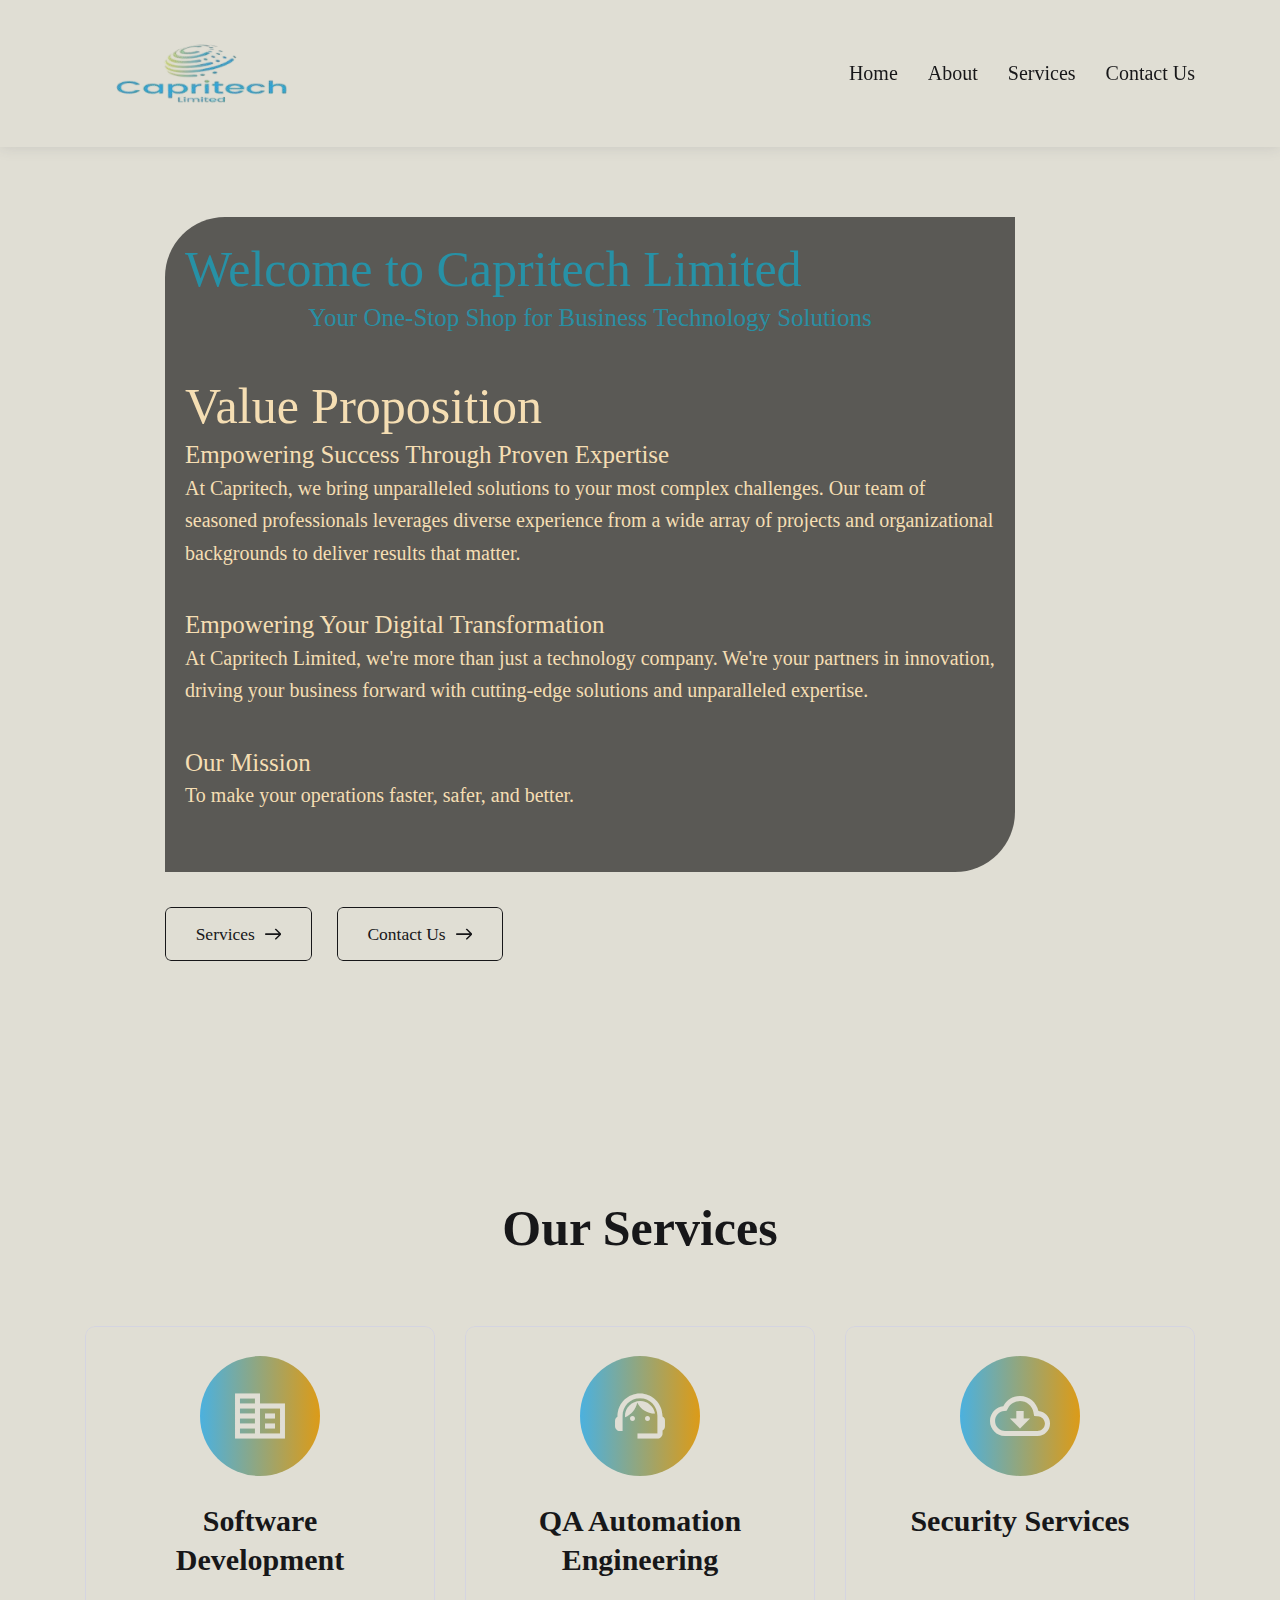
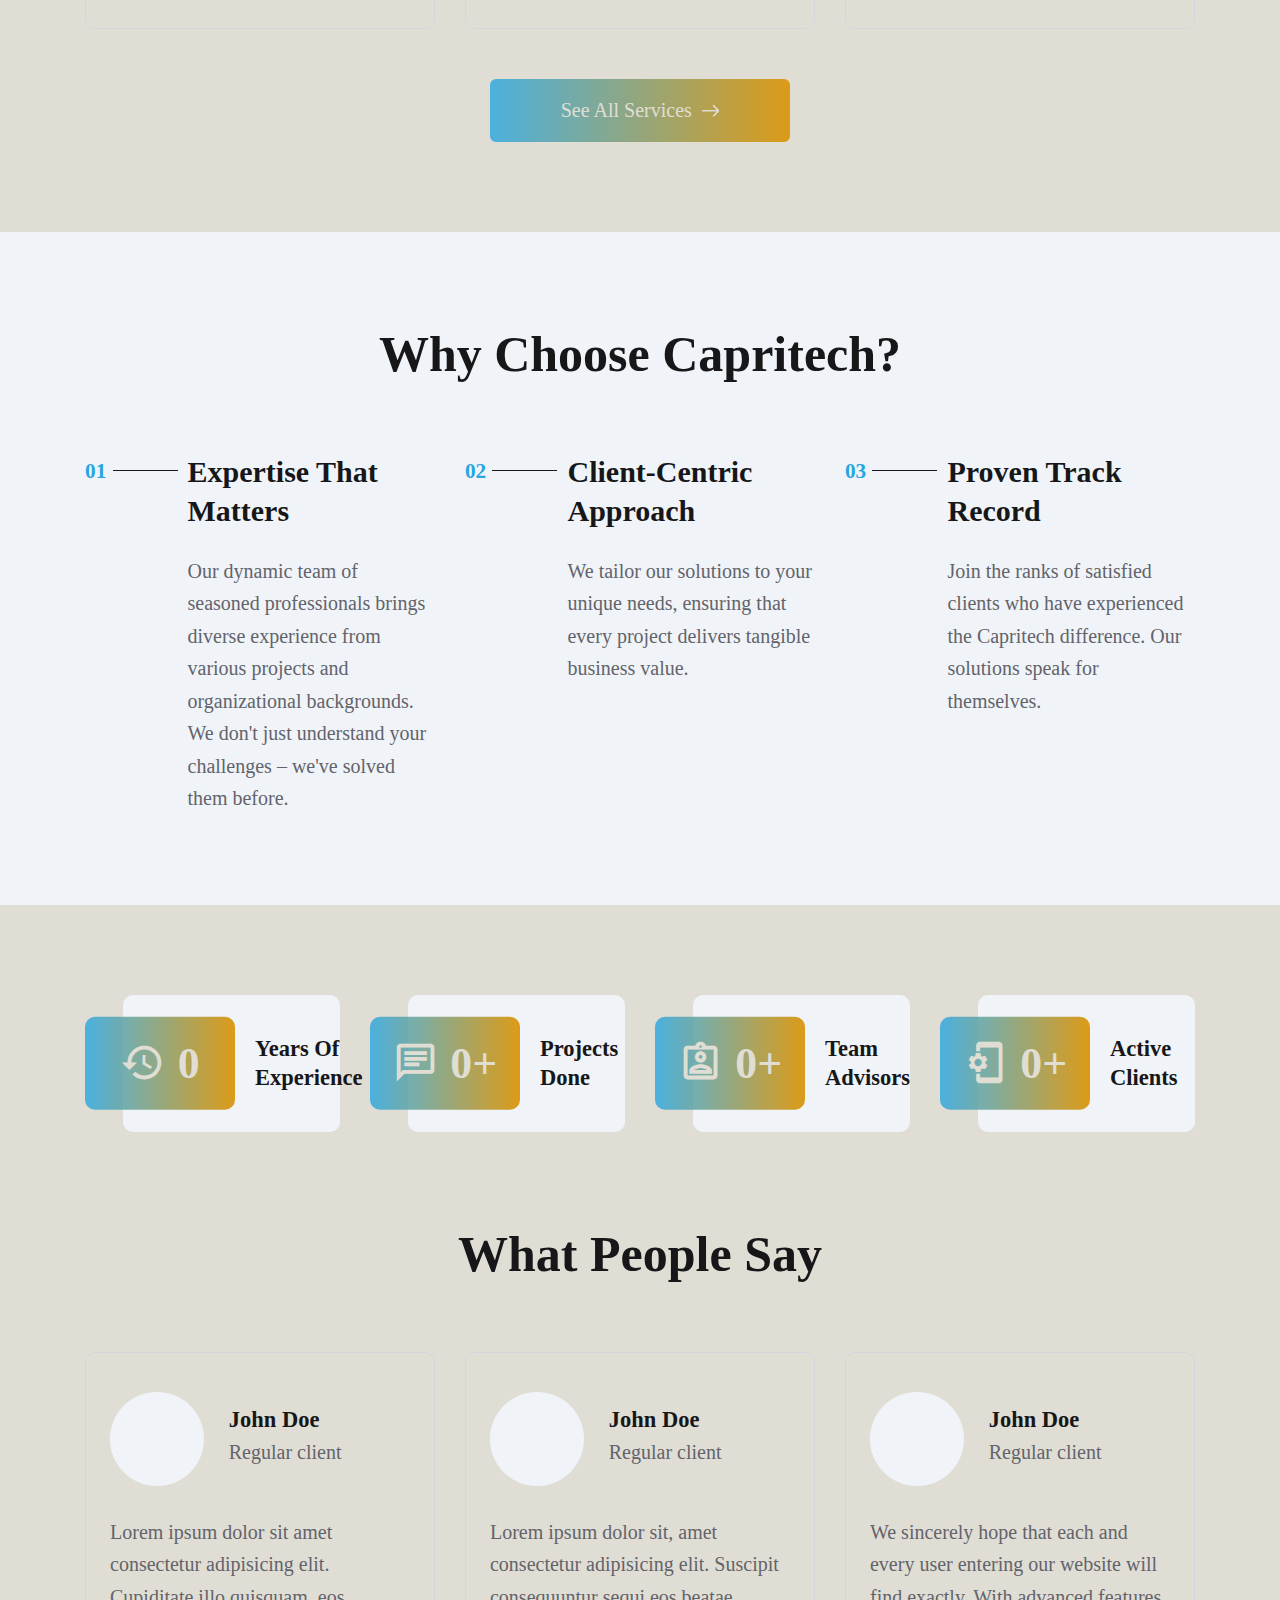
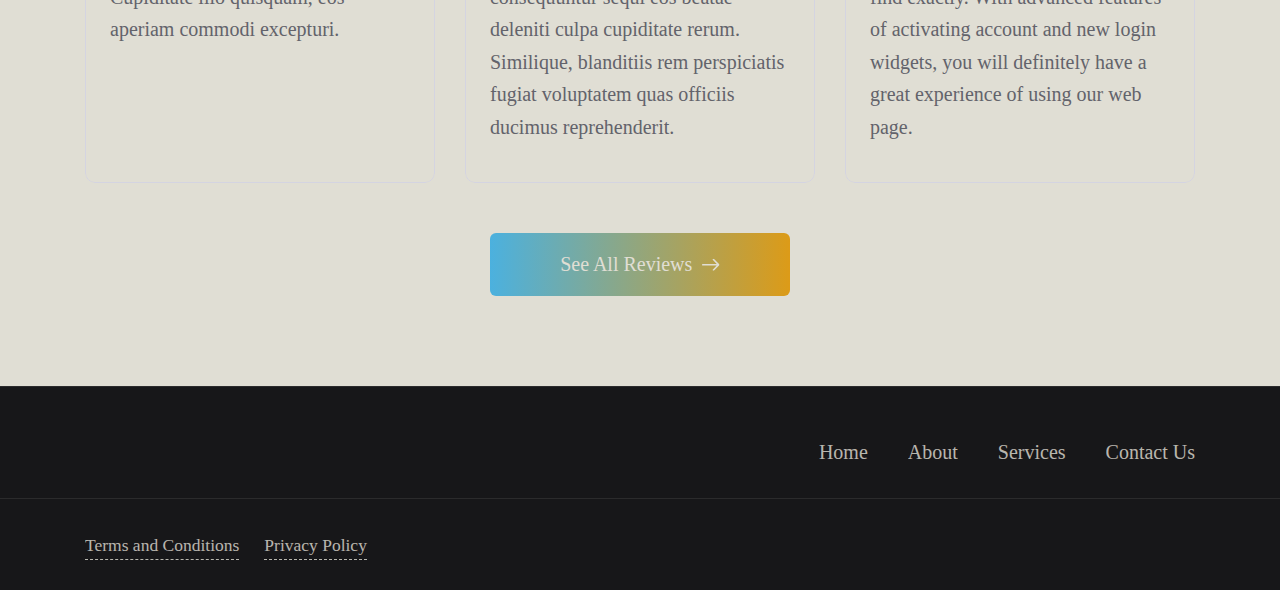
==== index.html @ 4f19c449 "Initial commit" ====
<!DOCTYPE html>
<html lang="en">

<head>
	<meta charset="utf-8">
	<title>Capritech Limited - Capritech Limited</title>
	<meta name="description" content="Description">
	<meta http-equiv="X-UA-Compatible" content="IE=edge">
	<meta name="viewport" content="width=device-width, initial-scale=1, maximum-scale=2">
	<link rel="icon" href="assets/img/favicon/Zenith_Icon.ico" type="image/x-icon">
	<link rel="stylesheet" href="assets/css/bootstrap-grid.css">
	<link rel="stylesheet" href="assets/css/style.css">
	<link rel="preload" href="assets/fonts/source-sans-pro-v21-latin/source-sans-pro-v21-latin-regular.woff2" as="font"
		type="font/woff2" crossorigin>
	<link rel="preload" href="assets/fonts/source-sans-pro-v21-latin/source-sans-pro-v21-latin-700.woff2" as="font"
		type="font/woff2" crossorigin>
	<link rel="preload" href="assets/fonts/montserrat-v25-latin/montserrat-v25-latin-700.woff2" as="font"
		type="font/woff2" crossorigin>
	<link rel="preload" href="assets/fonts/montserrat-v25-latin/montserrat-v25-latin-600.woff2" as="font"
		type="font/woff2" crossorigin>
	<link rel="preload" href="assets/fonts/material-icons/material-icons.woff2" as="font" type="font/woff2" crossorigin>
	<link rel="preload" href="assets/fonts/material-icons/material-icons-outlined.woff2" as="font" type="font/woff2"
		crossorigin>
</head>

<body>
	<main class="main">
		<div class="main-inner">
			<!-- Begin mobile main menu -->
			<nav class="mmm">
				<div class="mmm-content">
					<ul class="mmm-list">
						<li>
							<a href="index.html">Home</a>
						</li>
						<li>
							<a href="about-us.html">About</a>
						</li>
						<li>
							<a href="services.html">Services</a>
						</li>
						<li>
							<a href="contacts.html">Contact Us</a>
						</li>
					</ul>
				</div>
			</nav><!-- End mobile main menu -->

			<header class="header header-minimal">
				<nav class="header-fixed">
					<div class="container">
						<div class="row flex-nowrap align-items-center justify-content-between">
							<div class="col-auto header-fixed-col logo-wrapper">
								<a href="index.html" class="logo" title="PathSoft">
									<img src="assets/img/capritech-logo-main.png" style="" alt="Zenith_Logo">
								</a>
							</div>
							<div class="col-auto col-xl col-static header-fixed-col d-none d-xl-block">
								<div class="row flex-nowrap align-items-center justify-content-end">
									<div class="col header-fixed-col d-none d-xl-block col-static">
										<!-- Begin main menu -->
										<nav class="main-mnu">
											<ul class="main-mnu-list">
												<li>
													<a href="index.html" data-title="Home">
														<span>Home</span>
													</a>
												</li>
												<li>
													<a href="about-us.html" data-title="About us">
														<span>About</span>
													</a>
												</li>
												<li>
													<a href="services.html" data-title="Services">
														<span>Services</span>
													</a>
												</li>
												<li>
													<a href="contacts.html" data-title="Contact Us">
														<span>Contact Us</span>
													</a>
												</li>
											</ul>
										</nav><!-- End main menu -->
									</div>
								</div>
							</div>
							<div class="col-auto d-block d-xl-none header-fixed-col">
								<div class="main-mnu-btn">
									<span class="bar bar-1"></span>
									<span class="bar bar-2"></span>
									<span class="bar bar-3"></span>
									<span class="bar bar-4"></span>
								</div>
							</div>
						</div>
					</div>
				</nav>
			</header>

			<div class="section-bgc intro">
				<div class="intro-item intro-item-type-1"
					style="background-image: url('https://media.licdn.com/dms/image/D4E12AQGKdTvlhWE3Mw/article-cover_image-shrink_720_1280/0/1661272065958?e=2147483647&v=beta&t=jJdwbfohJpXEQ5VUbdIryD1oiWCnfGsW9Yvo5f_BC_4'); ">
					<div class="container">
						<div class="row">
							<div class="col">
								<div class="intro-content" style="--margin-left: 4rem;">
									<!-- <div class="overlay"></div> -->
									<div class="section-heading shm-none indexOverLay">
										<h1 style="color: rgba(26, 159, 186, 0.799); font-weight:normal;">Welcome to
											Capritech Limited</h1>
										<h5 style="color: rgba(26, 159, 186, 0.799); font-weight:lighter; text-align: center;">Your One-Stop
											Shop for Business Technology Solutions</h5>
										<div class="section-desc" style="color:wheat; font-weight:lighter;">
											<h3 style="font-weight: lighter;">Value Proposition</h3>
											<h5 style="font-weight: lighter; margin: 0;">Empowering Success Through
												Proven
												Expertise</h5>
											<p> At Capritech, we bring unparalleled solutions to your most complex
												challenges. Our team of seasoned professionals leverages diverse
												experience from a wide array of projects and organizational backgrounds
												to deliver results that matter.
											</p>
											<h5 style="font-weight: lighter; margin: 0;">Empowering Your Digital
												Transformation

											</h5>
											<p>
												At Capritech Limited, we're more than just a technology company. We're
												your
												partners in innovation, driving your business forward with cutting-edge
												solutions and unparalleled expertise.
											</p>

											<h5 style="font-weight: lighter; margin: 0;">Our Mission</h5>
											<p>To make your operations faster, safer, and better.</p> 
										</div>
									</div>
									<div class="btn-group intro-btns">
										<a href="./services.html" class="btn btn-border btn-with-icon btn-small ripple">
											<span>Services</span>
											<svg class="btn-icon-right" viewBox="0 0 13 9" width="13" height="9">
												<use xlink:href="assets/img/sprite.svg#arrow-right"></use>
											</svg>
										</a>
										<a href="./contacts.html" class="btn btn-border btn-with-icon btn-small ripple">
											<span>Contact Us</span>
											<svg class="btn-icon-right" viewBox="0 0 13 9" width="13" height="9">
												<use xlink:href="assets/img/sprite.svg#arrow-right"></use>
											</svg>
										</a>
									</div>
								</div>
							</div>
						</div>
					</div>
				</div>
			</div>

			<section class="section">
				<div class="container">
					<div class="row">
						<header class="col-12">
							<div class="section-heading heading-center">
								<h2>Our Services</h2>
							</div>
						</header>
						<div class="col-lg-4 col-md-6 col-12 item">
							<a href="#!" class="iitem item-style iitem-hover">
								<div class="iitem-icon">
									<i class="material-icons material-icons-outlined md-48">corporate_fare</i>
								</div>

								<h3 class="iitem-heading item-heading-large">Software Development</h3>
							</a>
						</div>
						<div class="col-lg-4 col-md-6 col-12 item">
							<a href="#!" class="iitem item-style iitem-hover">
								<div class="iitem-icon">
									<i class="material-icons material-icons-outlined md-48">support_agent</i>
								</div>
								<div class="iitem-icon-bg">
									<i class="material-icons material-icons-outlined">support_agent</i>
								</div>
								<h3 class="iitem-heading item-heading-large">QA Automation Engineering</h3>
								<!-- <div class="iitem-desc">Contrary to popular belief, Lorem Ipsum is not simply random text. It has roots in a piece of classical Latin literature from 45 BC, making it.</div> -->
							</a>
						</div>
						<div class="col-lg-4 col-md-12 col-12 item">
							<a href="#!" class="iitem item-style iitem-hover">
								<div class="iitem-icon">
									<i class="material-icons material-icons-outlined md-48">cloud_download</i>
								</div>
								<div class="iitem-icon-bg">
									<i class="material-icons material-icons-outlined">cloud_download</i>
								</div>
								<h3 class="iitem-heading item-heading-large">Security Services</h3>
								<!-- <div class="iitem-desc">There are many variations of passages of Lorem Ipsum available, but the majority have suffered alteration in some form, by injected humour, or randomised words.</div> -->
							</a>
						</div>
						<div class="section-footer col-12 section-footer-animate">
							<div class="btn-group align-items-center justify-content-center">
								<a href="./services.html" class="btn btn-with-icon btn-w240 ripple">
									<span>See All Services</span>
									<svg class="btn-icon-right" viewBox="0 0 13 9" width="13" height="9">
										<use xlink:href="assets/img/sprite.svg#arrow-right"></use>
									</svg>
								</a>
							</div>
						</div>
					</div>
				</div>
			</section>

			<section class="section section-bgc">
				<div class="container">
					<div class="row litems">
						<header class="col-12">
							<div class="section-heading heading-center">
								<!-- <div class="section-subheading">some reasons</div> -->
								<h2>Why Choose Capritech?</h2>
							</div>
						</header>
						<div class="col-lg-4 col-md-6 col-12 litem">
							<div class="ini">
								<div class="ini-count">01</div>
								<div class="ini-info">
									<h3 class="ini-heading item-heading-large">Expertise That Matters</h3>
									<div class="ini-desc">
										<p>Our dynamic team of seasoned professionals brings diverse experience from various projects and organizational backgrounds. We don't just understand your challenges – we've solved them before.</p>
									</div>
								</div>
							</div>
						</div>
						<div class="col-lg-4 col-md-6 col-12 litem">
							<div class="ini">
								<div class="ini-count">02</div>
								<div class="ini-info">
									<h3 class="ini-heading item-heading-large">Client-Centric Approach</h3>
									<div class="ini-desc">
										<p>We tailor our solutions to your unique needs, ensuring that every project delivers tangible business value.</p>
									</div>
								</div>
							</div>
						</div>
						<div class="col-lg-4 col-md-6 col-12 litem">
							<div class="ini">
								<div class="ini-count">03</div>
								<div class="ini-info">
									<h3 class="ini-heading item-heading-large">Proven Track Record</h3>
									<div class="ini-desc">
										<p>Join the ranks of satisfied clients who have experienced the Capritech difference. Our solutions speak for themselves.</p>
									</div>
								</div>
							</div>
						</div>
						</div>
					</div>
			</section>



















			<section class="section section-without-padding-bottom">
				<div class="container">
					<div class="row items spincrement-container">
						<div class="col-xl-3 col-md-6 col-12 item">
							<div class="counter-min">
								<div class="counter-min-block">
									<div class="counter-min-ico">
										<i class="material-icons material-icons-outlined md-36">history</i>
									</div>
									<div class="counter-min-numb spincrement" data-from="0" data-to="8">0</div>
								</div>
								<div class="counter-min-info">
									<h4 class="counter-min-heading">Years Of Experience</h4>
								</div>
							</div>
						</div>
						<div class="col-xl-3 col-md-6 col-12 item">
							<div class="counter-min">
								<div class="counter-min-block">
									<div class="counter-min-ico">
										<i class="material-icons material-icons-outlined md-36">chat</i>
									</div>
									<div class="counter-min-numb"><span class="spincrement" data-from="0"
											data-to="150">0</span>+</div>
								</div>
								<div class="counter-min-info">
									<h4 class="counter-min-heading">Projects Done</h4>
								</div>
							</div>
						</div>
						<div class="col-xl-3 col-md-6 col-12 item">
							<div class="counter-min">
								<div class="counter-min-block">
									<div class="counter-min-ico">
										<i class="material-icons material-icons-outlined md-36">assignment_ind</i>
									</div>
									<div class="counter-min-numb"><span class="spincrement" data-from="0"
											data-to="25">0</span>+</div>
								</div>
								<div class="counter-min-info">
									<h4 class="counter-min-heading">Team Advisors</h4>
								</div>
							</div>
						</div>
						<div class="col-xl-3 col-md-6 col-12 item">
							<div class="counter-min">
								<div class="counter-min-block">
									<div class="counter-min-ico">
										<i class="material-icons material-icons-outlined md-36">phonelink_setup</i>
									</div>
									<div class="counter-min-numb"><span class="spincrement" data-from="0"
											data-to="5">0</span>+</div>
								</div>
								<div class="counter-min-info">
									<h4 class="counter-min-heading">Active Clients</h4>
								</div>
							</div>
						</div>
					</div>
				</div>
			</section>

			<section class="section">
				<div class="container">
					<div class="row">
						<header class="col-12">
							<div class="section-heading heading-center">
								<!-- <div class="section-subheading">Reviews from our clients</div> -->
								<h2>What People Say</h2>
							</div>
						</header>
						<div class="col-lg-4 col-md-6 col-12 item">
							<div class="reviews-item item-style">
								<div class="reviews-item-header">
									<div class="reviews-item-img">
										<!-- <img data-src="assets/img/auth-img-1.jpg" class="img-cover lazy" src="[data-uri]" alt=""> -->
									</div>
									<div class="reviews-item-info">
										<h4 class="reviews-item-name item-heading">John Doe</h4>
										<div class="reviews-item-position">Regular client</div>
									</div>
								</div>
								<div class="reviews-item-text">
									<p>Lorem ipsum dolor sit amet consectetur adipisicing elit. Cupiditate illo
										quisquam, eos aperiam commodi excepturi.</p>
								</div>
							</div>
						</div>
						<div class="col-lg-4 col-md-6 col-12 item">
							<div class="reviews-item item-style">
								<div class="reviews-item-header">
									<div class="reviews-item-img">
										<!-- <img data-src="assets/img/auth-img-2.jpg" class="img-cover lazy" src="[data-uri]" alt=""> -->
									</div>
									<div class="reviews-item-info">
										<h4 class="reviews-item-name item-heading">John Doe</h4>
										<div class="reviews-item-position">Regular client</div>
									</div>
								</div>
								<div class="reviews-item-text">
									<p>Lorem ipsum dolor sit, amet consectetur adipisicing elit. Suscipit consequuntur
										sequi eos beatae deleniti culpa cupiditate rerum. Similique, blanditiis rem
										perspiciatis fugiat voluptatem quas officiis ducimus reprehenderit.</p>
								</div>
							</div>
						</div>
						<div class="col-lg-4 col-md-12 col-12 item">
							<div class="reviews-item item-style">
								<div class="reviews-item-header">
									<div class="reviews-item-img">
										<!-- <img data-src="assets/img/auth-img-3.jpg" class="img-cover lazy" src="[data-uri]" alt=""> -->
									</div>
									<div class="reviews-item-info">
										<h4 class="reviews-item-name item-heading">John Doe</h4>
										<div class="reviews-item-position">Regular client</div>
									</div>
								</div>
								<div class="reviews-item-text">
									<p>We sincerely hope that each and every user entering our website will find
										exactly. With advanced features of activating account and new login widgets, you
										will definitely have a great experience of using our web page.</p>
								</div>
							</div>
						</div>
						<footer class="section-footer col-12 section-footer-animate">
							<div class="btn-group align-items-center justify-content-center">
								<a href="#!" class="btn btn-with-icon btn-w240 ripple">
									<span>See All Reviews</span>
									<svg class="btn-icon-right" viewBox="0 0 13 9" width="13" height="9">
										<use xlink:href="assets/img/sprite.svg#arrow-right"></use>
									</svg>
								</a>
							</div>
						</footer>
					</div>
				</div>
			</section>
			<!-- 
			<div class="container">
					<div class="row items">
						<header class="col-12">
							<div class="section-heading heading-center">
								<div class="section-subheading">More info about</div>
								<h2>Latest News</h2>
							</div> 
						</header>
						<div class="col-lg-4 col-md-6 col-12 item">
							<article class="news-item item-style">
								<a href="news-post.html" class="news-item-img el">
									<img data-src="assets/img/news-img-1.jpg" class="lazy" src="[data-uri]" alt="">
								</a>
								<div class="news-item-info">
									<div class="news-item-date">07/01/2021</div>
									<h3 class="news-item-heading item-heading">
										<a href="news-post.html" title="Benefits Of Async/Await">Benefits Of Async/Await</a>
									</h3>
									<div class="news-item-desc">
										<p>Asynchronous functions are a good and bad thing in JavaScript.</p>
									</div>
								</div>
							</article>
						</div>
						<div class="col-lg-4 col-md-6 col-12 item">
							<article class="news-item item-style">
								<a href="news-post.html" class="news-item-img el">
									<img data-src="assets/img/news-img-2.jpg" class="lazy" src="[data-uri]" alt="">
								</a>
								<div class="news-item-info">
									<div class="news-item-date">05/01/2021</div>
									<h3 class="news-item-heading item-heading">
										<a href="news-post.html" title="Key Considerations Of IPaaS">Key Considerations Of IPaaS</a>
									</h3>
									<div class="news-item-desc">
										<p>Digital transformation requires cloud appropriate adoption</p>
									</div>
								</div>
							</article>
						</div>
						<div class="col-lg-4 col-md-6 col-12 item">
							<article class="news-item item-style">
								<a href="news-post.html" class="news-item-img el">
									<img data-src="assets/img/news-img-3.jpg" class="lazy" src="[data-uri]" alt="">
								</a>
								<div class="news-item-info">
									<div class="news-item-date">01/01/2021</div>
									<h3 class="news-item-heading item-heading">
										<a href="news-post.html" title="Hibernate Query Language">Hibernate Query Language</a>
									</h3>
									<div class="news-item-desc">
										<p>In this tutorial, we will discuss the Hibernate Query Language. </p>
									</div>
								</div>
							</article>
						</div>
						<footer class="section-footer col-12 item section-footer-animate">
							<div class="btn-group align-items-center justify-content-center">
								<a href="news.html" class="btn btn-with-icon btn-w240 ripple">
									<span>See All News</span>
									<svg class="btn-icon-right" viewBox="0 0 13 9" width="13" height="9"><use xlink:href="assets/img/sprite.svg#arrow-right"></use></svg>
								</a>
							</div>
						</footer>
					</div>
				</div> -->
			</section>
			<!-- Begin footer -->
			<footer class="footer footer-minimal">
				<div class="footer-main">
					<div class="container">
						<div class="row items align-items-center">
							<div class="col-lg-3 col-md-4 col-12 item">
								<div class="widget-brand-info">
									<div class="widget-brand-info-main">
										<a href="index.html" class="logo" title="PathSoft">
											<!-- <img data-src="assets/img/logo-white.svg" class="lazy" width="133" height="36" src="assets/img/logo-white.svg" alt="PathSoft" data-loaded="true" style="opacity: 1;"> -->
										</a>
									</div>
								</div>
							</div>
							<div class="col-md item">
								<div class="footer-item">
									<nav class="footer-nav">
										<ul class="footer-mnu footer-mnu-line">
											<li><a href="./index.html" class="hover-link"
													data-title="Home"><span>Home</span></a></li>
											<li><a href="./about-us.html" class="hover-link"
													data-title="About us"><span>About</span></a></li>
											<li><a href="./services.html" class="hover-link"
													data-title="Services"><span>Services</span></a></li>
											<li><a href="./contacts.html" class="hover-link"
													data-title="Contact Us"><span>Contact Us</span></a></li>
										</ul>
									</nav>
								</div>
							</div>
						</div>
					</div>
				</div>
				<div class="footer-bottom">
					<div class="container">
						<div class="row justify-content-between items">
							<div class="col-md-auto col-12 item">
								<nav class="footer-links">
									<ul>
										<li><a href="terms-and-conditions.html">Terms and Conditions</a></li>
										<li><a href="privacy-policy.html">Privacy Policy</a></li>
									</ul>
								</nav>
							</div>
							<div class="col-md-auto col-12 item">
								<!-- <div class="copyright">© 2022 psFree. All rights reserved.</div> -->
							</div>
						</div>
					</div>
				</div>
			</footer><!-- End footer -->

	</main><!-- End main -->

	<script src="assets/libs/jquery/jquery.min.js"></script>
	<script src="assets/libs/lozad/lozad.min.js"></script>
	<script src="assets/libs/device/device.js"></script>
	<script src="assets/libs/spincrement/jquery.spincrement.min.js"></script>
	<script src="assets/libs/pristine/pristine.min.js"></script>
	<script src="assets/js/custom.js"></script>
	<script src="assets/js/forms.js"></script>

</body>

</html>
---- assets/css/style.css ----
:root {
    --font-family: "Verdana";
    --font-size: 20px;
    --font-weight: 450;
    --font-style: bold;
    --line-height: 1.625;
    --heading-font-family: "Verdana";
    --heading-font-size: 2.5rem;
    --heading-line-height: 1.3;
    --heading-font-weight: 700;
    --accent-color: rgb(40, 166, 225);
    --el-gradient-start: rgba(40, 166, 225, 0.808);
    --el-gradient-end: #dc9b18 ;
    --background-color: #e0ded4;
    --background-secondary-color: #F0F4F8;
    --text-primary: #171719;
    --text-secondary: #63636b;
    --border-color: #D4D4E1;
    --placeholder-color: #59595e;
    --error-color: #ff3d0d;
    --alert-primary: rgb(40, 166, 225);
    --alert-success: #1CAB55;
    --alert-danger: #E91C1C;
    --alert-warning: #C79C00;
    --el-border-radius: 10px;
    --el-border-radius-min: 6px;
    --el-box-shadow: 2px 4px 20px 1px rgba(45, 45, 45, 0.13);
    --header-box-shadow: 0px 0px 14px 0px rgba(65, 71, 86, 0.15);
}

/* === CSS Table Of Content

1. Content
    1.1 Fonts
    1.2 Base
    1.3 Tables
    1.4 Typography
2. General
3. Components
    3.1 Accordion
    3.2 Breadcrumb
    3.3 Buttons
    3.4 Forms
    3.5 Icons
    3.6 Pagination
    3.7 Tabs
4. Widgets
    4.1 Brand info
5. Bloks
    5.1 Intro
    5.2 Icon items
    5.3 Items of numbers
    5.4 Counters
    5.5 Reviews
    5.6 News
    5.7 Brands
    5.8 Contact
6. Layouts
    6.1 Header
    6.2 Section
    6.3 Footer
7. Media

=== */
/* === 1. Content === */
/* 1.1 Fonts */
@font-face {
  font-family: "Source Sans Pro";
  font-style: normal;
  font-weight: 400;
  font-display: swap;
  src: url("../fonts/source-sans-pro-v21-latin/source-sans-pro-v21-latin-regular.woff2") format("woff2");
}

@font-face {
    font-family: "Source Sans Pro";
  font-style: normal;
  font-weight: 700;
  font-display: swap;
  src: url("../fonts/source-sans-pro-v21-latin/source-sans-pro-v21-latin-700.woff2") format("woff2");
}

@font-face {
    font-family: "Montserrat";
  font-style: normal;
  font-weight: 600;
  font-display: swap;
  src: url("../fonts/montserrat-v25-latin/montserrat-v25-latin-600.woff2") format("woff2");
}

@font-face {
    font-family: "Montserrat";
  font-style: normal;
  font-weight: 700;
  font-display: swap;
  src: url("../fonts/montserrat-v25-latin/montserrat-v25-latin-700.woff2") format("woff2");
}

@font-face {
    font-family: "Material Icons";
  font-style: normal;
  font-weight: 400;
  font-display: swap;
  src: url("../fonts/material-icons/material-icons.woff2") format("woff2");
}

@font-face {
    font-family: "Material Icons Outlined";
  font-style: normal;
  font-weight: 400;
  font-display: swap;
  src: url("../fonts/material-icons/material-icons-outlined.woff2") format("woff2");
}

/* 1.2 Base */
* {
    box-sizing: border-box;
}

*:before, *:after {
    box-sizing: border-box;
}

html {
    font-size: var(--font-size);
}

html, body {
    min-height: 100%;
}

body {
    font-size: 1rem;
    width: 100%;
    min-width: 320px;
    line-height: var(--line-height);
    font-family: var(--font-family);
    font-weight: var(--font-weight);
    font-style: var(--font-style);
    overflow-x: hidden;
    color: var(--text-primary);
    margin: 0;
    padding: 0;
    opacity: 1;
    background-color: var(--background-color);
}

body.overflow-hidden {
    overflow: hidden;
}

.main {
    position: relative;
    margin: 0;
    padding: 0;
    min-height: 100vh;
    height: 100%;
    width: 100%;
    max-width: 1920px;
    margin: 0 auto;
    display: flex;
    flex-direction: column;
    opacity: 1;
    box-shadow: var(--el-box-shadow);
    visibility: hidden;
    opacity: 0;
}

.main.main-visible {
    visibility: visible;
    opacity: 1;
}

.main-inner {
    flex: 1 0 auto;
    overflow: hidden;
}

.footer {
    flex: 0 0 auto;
}

header ul, header ol, footer ul, footer ol, aside ul, aside ol, nav ul, nav ol {
    list-style: none;
    margin: 0;
    padding: 0;
}

a {
    color: var(--accent-color);
    text-decoration: underline;
    transition: all 0.2s;
}

a:hover {
    text-decoration: none;
    color: var(--accent-color);
}

code {
    font-size: 87.5%;
    color: #e83e8c;
    word-break: break-word;
}

/* 1.3 Tables */
table {
    width: 100%;
    border-collapse: collapse;
    text-align: left;
    border-bottom: 1px solid var(--border-color);
}

table.table-border {
    border: 1px solid var(--border-color);
}

table.table-border td {
    border-right: 1px solid var(--border-color);
}

table.table-secondary tr:nth-child(even) {
    background-color: transparent;
}

table.table-secondary tbody tr {
    border-bottom: 1px solid var(--border-color);
    transition: all 0.2s;
}

table.table-secondary tbody tr:first-child {
    border-top: 1px solid var(--border-color);
}

table.table-secondary tbody tr:hover {
    background-color: var(--background-secondary-color);
}

table.table-bordered tr:nth-child(even) {
    background-color: transparent;
}

table.table-bordered td {
    border: 1px solid var(--border-color);
}

table.table-bordered thead tr th {
    color: var(--text-primary);
    border: 1px solid var(--border-color);
}

table td, table th {
    padding: 1rem;
}

table tr:nth-child(even) {
    background-color: var(--background-secondary-color);
}

table thead tr {
    border-bottom: 1px solid var(--border-color);
}

table thead tr th {
    font-weight: bold;
    font-size: 1rem;
}

table tfoot {
    font-weight: 600;
}

@media only screen and (max-width: 767.98px), only screen and (min-width: 567px) and (max-width: 900px) and (orientation: landscape) {
    .table-responsive {
        position: relative;
        width: 100%;
        overflow-y: auto;
    }

    .table-responsive table {
        width: 650px;
    }

    .table-responsive-outer {
        position: relative;
    }

    .table-responsive-outer::after {
        content: "";
        position: absolute;
        top: 0;
        right: 0;
        width: 0.625rem;
        height: 100%;
        background-image: linear-gradient(0deg, rgba(255, 255, 255, 0.3), #fff);
    }

    .table-container::-webkit-scrollbar {
        -webkit-appearance: none;
        width: 0.875rem;
        height: 0.875rem;
    }

    .table-container::-webkit-scrollbar-thumb {
        border-radius: var(--el-border-radius);
        border: 3px solid #fff;
        background-color: rgba(0, 0, 0, 0.3);
    }
}

/* 1.4 Typography */
h1, h2, h3, h4, h5, h6 {
    font-family: var(--heading-font-family);
    font-weight: var(--heading-font-weight);
    line-height: var(--heading-line-height);
    padding: 0;
    margin: 0 0 2rem 0;
}

h1 {
    font-size: 2.5rem;
}

h2 {
    font-size: 2rem;
}

h3 {
    font-size: 1.75rem;
}

h4 {
    font-size: 1.5rem;
}

h5 {
    font-size: 1.25rem;
}

h6 {
    font-size: 1.125rem;
}

p {
    margin: 0 0 2rem 0;
}

hr {
    border: none;
    border-top: 1px solid var(--border-color);
}

mark {
    padding: .2em;
    background-color: var(--accent-color);
    color: var(--background-color);
}

small {
    font-size: 0.85rem;
}

blockquote {
    padding: 0 0 0 1.25em;
    margin: 0;
    font-style: italic;
    color: var(--text-secondary);
    border-left: 3px solid var(--accent-color);
}

blockquote p {
    margin-bottom: 0 !important;
}

blockquote footer {
    color: var(--accent-color);
    font-style: normal;
    padding-top: 0.8em;
}

.content h2, .content h3, .content h4, .content h5, .content h6,
.entry-content h2,
.entry-content h3,
.entry-content h4,
.entry-content h5,
.entry-content h6 {
    margin-top: 2.5rem;
}

.content h2:first-child, .content h3:first-child, .content h4:first-child, .content h5:first-child, .content h6:first-child,
  .entry-content h2:first-child,
  .entry-content h3:first-child,
  .entry-content h4:first-child,
  .entry-content h5:first-child,
  .entry-content h6:first-child {
    margin-top: 0;
}

.content ul, .content ol,
.entry-content ul,
.entry-content ol {
    list-style: none;
    margin: 0;
    padding: 0;
}

.content ul li, .content ol li,
  .entry-content ul li,
  .entry-content ol li {
    position: relative;
    margin-bottom: 0.625rem;
    padding-left: 1.75rem;
}

.content ul li::before, .content ol li::before,
    .entry-content ul li::before,
    .entry-content ol li::before {
    position: absolute;
    left: 0;
    display: inline-flex;
    color: var(--accent-color);
    line-height: var(--line-height);
    min-width: 1.25rem;
    margin-right: 0.5rem;
}

.content ul li::before,
.entry-content ul li::before {
    content: "\e5ca";
    top: -0.125rem;
    font-family: 'Material Icons';
    font-size: 1.125rem;
    height: calc(1rem * var(--line-height));
    min-width: 1.5rem;
}

.content ul li > *,
.entry-content ul li > * {
    display: inline-flex;
}

.content ol,
.entry-content ol {
    counter-reset: item;
}

.content ol li::before,
  .entry-content ol li::before {
    content: counter(item) ".";
    counter-increment: item;
}

.content img,
.entry-content img {
    display: block;
    max-width: 100%;
    height: auto;
    border-radius: var(--el-border-radius);
}

.content > *,
.entry-content > * {
    margin-bottom: 2rem !important;
}

.content > *:last-child,
  .entry-content > *:last-child {
    margin-bottom: 0;
}

@media only screen and (max-width: 767.98px), only screen and (min-width: 567px) and (max-width: 900px) and (orientation: landscape) {
    h1 {
        font-size: 2rem;
    }

    h2 {
        font-size: 1.75rem;
    }

    h3 {
        font-size: 1.5rem;
    }

    h4 {
        font-size: 1.25rem;
    }

    h5 {
        font-size: 1.125rem;
    }
}

/* 2 General */

.litems {
    margin-bottom: calc(0px - (var(--bs-gutter-x) + var(--bs-gutter-x)/2 ));
}

.litem {
    margin-bottom: calc(var(--bs-gutter-x) + var(--bs-gutter-x)/2);
}

.items {
    margin-bottom: calc(0px - var(--bs-gutter-x));
}

.item {
    margin-bottom: var(--bs-gutter-x);
}

.item-style {
    position: relative;
    background-color: var(--background-color);
    border-radius: var(--el-border-radius);
    overflow: hidden;
    color: var(--text-primary);
    height: 100%;
    transition: box-shadow 0.2s;
}

.item-style:hover {
    box-shadow: var(--el-box-shadow);
}

.item-style:hover::after {
    border-color: transparent;
}

.item-style::after {
    content: "";
    position: absolute;
    left: 0;
    top: 0;
    width: 100%;
    height: 100%;
    border-radius: var(--el-border-radius);
    border: 1px solid var(--border-color);
    overflow: hidden;
    pointer-events: none;
    transition: border-color 0.2s;
    z-index: 1;
}

.item-border-radius {
    border-radius: var(--el-border-radius);
    overflow: hidden;
}

.item-bordered {
    border: 1px solid var(--border-color);
}

.el {
    --el-custom-size: 100%;
    position: relative;
    display: block;
    width: 100%;
    overflow: hidden;
}

.el::after {
    content: "";
    float: left;
    margin-top: 100%;
}

.el.el-3x4::after {
    margin-top: 133.33333%;
}

.el.el-4x3::after {
    margin-top: 75%;
}

.el.el-4x5::after {
    margin-top: 125%;
}

.el.el-5x4::after {
    margin-top: 80%;
}

.el.el-16x9::after {
    margin-top: 56.25%;
}

.el.el-9x16::after {
    margin-top: 177.7777%;
}

.el.el-2x1::after {
    margin-top: 50%;
}

.el.el-custom::after {
    margin-top: var(--el-custom-size);
}

.el-absolute {
    position: absolute;
    left: 0;
    top: 0;
    width: 100%;
    height: 100%;
}

.item-wide {
    height: 33.75rem;
}

.img-style {
    border-radius: var(--el-border-radius);
    overflow: hidden;
}

.img-style img {
    margin: 0;
}

.img-style-min {
    border-radius: calc(var(--el-border-radius) * 0.6);
}

.img-cover {
    display: block;
    width: 100%;
    height: 100%;
    -o-object-fit: cover;
    object-fit: cover;
}

.img-responsive {
    display: block;
    max-width: 100%;
    height: auto;
}

.item-heading,
.item-heading-middle,
.item-heading-large {
    font-family: var(--heading-font-family);
    font-size: 1.125rem;
    font-weight: var(--heading-font-weight);
}

.item-heading a,
  .item-heading-middle a,
  .item-heading-large a {
    text-decoration: none;
    color: var(--text-primary);
}

.item-heading a:hover,
    .item-heading-middle a:hover,
    .item-heading-large a:hover {
    color: var(--accent-color);
}

.item-heading-middle {
    font-size: 1.25rem;
}

.item-heading-large {
    font-size: 1.5rem;
}

.widget-heading {
    margin-bottom: 1.25rem;
}

.item-border-radius {
    border-radius: var(--el-border-radius);
    overflow: hidden;
}

.item-text-row {
    white-space: nowrap;
    text-overflow: ellipsis;
    overflow: hidden;
}

.item-text-row-2 {
    display: -webkit-box;
    -webkit-line-clamp: 2;
    -webkit-box-orient: vertical;
    overflow: hidden;
}

.item-text-row-3 {
    display: -webkit-box;
    -webkit-line-clamp: 3;
    -webkit-box-orient: vertical;
    overflow: hidden;
}

.content-items {
    margin-bottom: -3.5rem;
}

.content-item {
    margin-bottom: 3.5rem;
}

.el-ripple {
    --ripple-width: 100%;
    --ripple-time: 0.4s;
    position: relative;
    overflow: hidden;
    transition: all var(--ripple-time);
}

.el-ripple .el-ripple-circle {
    content: "";
    position: absolute;
    display: block;
    width: 0;
    height: 0;
    border-radius: 50%;
    background: var(--el-gradient-start);
    transform: translate(-50%, -50%);
    transition: width var(--ripple-time), padding-top var(--ripple-time);
    z-index: 0;
}

.el-ripple span, .el-ripple div, .el-ripple i {
    position: relative;
    z-index: 1;
}

.el-ripple:hover {
    color: var(--background-color);
}

.el-ripple:hover .el-ripple-circle {
    width: calc(var(--ripple-width) * 3);
    padding-top: calc(var(--ripple-width) * 3);
}

.list-style-none {
    list-style: none;
    padding: 0;
    margin: 0;
}

.text-center {
    text-align: center;
}

.text-right {
    text-align: right;
}

.text-justify {
    text-align: justify;
}

.text-secondary {
    color: var(--text-secondary);
}

.d-flex {
    display: flex;
    flex-wrap: wrap;
}

.gutters-default {
    margin-right: -0.625rem;
    margin-left: -0.625rem;
}

.gutters-default > .col,
  .gutters-default > [class*="col-"] {
    padding-right: 0.625rem;
    padding-left: 0.625rem;
}

.gutters-20 {
    margin-right: -0.625rem;
    margin-left: -0.625rem;
}

.gutters-20 > .col,
  .gutters-20 > [class*="col-"] {
    padding-right: 0.625rem;
    padding-left: 0.625rem;
}

.gutters-10 {
    margin-right: -0.3125rem;
    margin-left: -0.3125rem;
}

.gutters-10 > .col,
  .gutters-10 > [class*="col-"] {
    padding-right: 0.3125rem;
    padding-left: 0.3125rem;
}

.flex-nowrap {
    flex-wrap: nowrap;
}

.bff {
    display: block;
    padding: 1rem 0;
    background: linear-gradient(to right, var(--el-gradient-start) 0%, var(--el-gradient-end) 100%);
    color: var(--background-color);
    text-decoration: none;
}

.bff:hover {
    color: var(--background-color);
}

.bff-container {
    text-align: center;
}

.bff-container p {
    font-family: var(--heading-font-family);
    font-size: 1.125rem;
    margin: 0 0 0.5rem 0;
    font-weight: 600;
    text-transform: uppercase;
}

.bff-container .btn.btn-border {
    color: var(--background-color);
    fill: var(--background-color);
}

.bff-container .btn.btn-border::before {
    border-color: var(--background-color);
}

/* === 3. Components === */
/* 3.1 Accordion */
.accordion {
    color: var(--text-secondary);
}

.accordion.accordion-clear {
    margin-bottom: -1rem;
}

.accordion-list {
    list-style: none;
    margin: 0;
    padding: 0;
}

.section-bgc .accordion-item {
    background-color: var(--background-color);
}

.accordion-item {
    display: block;
    border-radius: var(--el-border-radius);
    background-color: var(--background-secondary-color);
    overflow: hidden;
    margin-bottom: 1rem;
}

.accordion-item.active .accordion-trigger::before {
    transform: rotate(0);
}

.accordion-trigger {
    position: relative;
    cursor: pointer;
    padding: 1.25rem 3.125rem 1.25rem 1.25rem;
    color: var(--text-primary);
    line-height: 1.2;
}

.accordion-trigger::after, .accordion-trigger::before {
    content: "";
    position: absolute;
    right: 1.25rem;
    top: 50%;
    width: 0.875rem;
    height: 2px;
    background-color: var(--accent-color);
    margin-top: -1px;
    transition: all 0.3s;
}

.accordion-trigger::before {
    transform: rotate(90deg);
}

.accordion-content {
    display: none;
    padding: 1.25rem;
    border-top: 1px solid var(--border-color);
}

/* 3.2 Breadcrumb */
.bread-crumbs {
    position: relative;
    padding: 1.125rem 0;
    background-color: var(--background-secondary-color);
}

.bread-crumbs-list {
    position: relative;
    display: flex;
    font-size: 1rem;
    overflow: hidden;
    color: var(--accent-color);
}

.bread-crumbs-list li {
    position: relative;
    margin-right: 2rem;
    white-space: nowrap;
}

.bread-crumbs-list li:last-child {
    margin-right: 0;
}

.bread-crumbs-list li:last-child i {
    display: none;
}

.bread-crumbs-list li:last-child a {
    color: var(--accent-color);
    text-decoration: none;
    pointer-events: none;
}

.bread-crumbs-list li a {
    text-decoration: none;
    color: var(--text-secondary);
}

.bread-crumbs-list li a:hover {
    text-decoration: underline;
}

.bread-crumbs-list li i {
    position: absolute;
    top: 50%;
    right: -1.5625rem;
    margin-top: -0.5625rem;
}

/* 3.3 Buttons */
.btn-group {
    display: flex;
    flex-wrap: wrap;
    align-items: flex-start;
    margin: 0 0 -1.25rem -1.25rem;
}

.btn-group > * {
    display: block;
    margin: 0 0 1.25rem 1.25rem;
}

.btn {
    --ripple-width: 100%;
    --ripple-time: 0.4s;
    position: relative;
    display: inline-block;
    text-align: center;
    font-size: 1rem;
    font-weight: var(--font-weight);
    font-family: var(--font-family);
    line-height: var(--line-height);
    color: var(--background-color);
    fill: var(--background-color);
    background: var(--el-gradient-end);
    background: linear-gradient(to right, var(--el-gradient-start) 0%, var(--el-gradient-end) 100%);
    text-decoration: none;
    padding: 0.75em 1.75em;
    border-radius: var(--el-border-radius-min);
    outline: none;
    border: none;
    cursor: pointer;
    overflow: hidden;
    transition: color var(--ripple-time), fill var(--ripple-time);
}

.btn > i, .btn > span, .btn > svg, .btn > img {
    position: relative;
    z-index: 1;
}

.btn > img {
    width: 1.375rem;
    height: 1.375rem;
}

.btn .el-ripple-circle {
    content: "";
    position: absolute;
    display: block;
    width: 0;
    height: 0;
    border-radius: 50%;
    background: var(--el-gradient-start);
    transform: translate(-50%, -50%);
    transition: width var(--ripple-time), padding-top var(--ripple-time);
    z-index: 0;
}

.btn.btn-w240 {
    min-width: 15rem;
}

.btn.btn-wide {
    display: block;
    width: 100%;
}

.btn.btn-small {
    font-size: 0.875rem;
}

.btn.btn-small.btn-with-icon > svg {
    width: 0.8125rem;
    min-width: 0.8125rem;
    height: 0.8125rem;
}

.btn.btn-small > img {
    width: 1.25rem;
    height: 1.25rem;
}

.btn.btn-border {
    background: transparent;
    color: var(--text-primary);
    fill: var(--text-primary);
}

.btn.btn-border:hover {
    background: none;
    color: var(--background-color);
}

.btn.btn-border::before {
    content: "";
    position: absolute;
    left: 0;
    top: 0;
    width: 100%;
    height: 100%;
    border: 1px solid var(--text-primary);
    border-radius: var(--el-border-radius-min);
    overflow: hidden;
}

.btn.btn-border .el-ripple-circle {
    background: var(--text-primary);
}

.btn.btn-with-icon {
    display: flex;
    align-items: center;
    justify-content: center;
}

.btn.btn-with-icon > svg {
    width: 0.875rem;
    height: 0.875rem;
}

.btn.btn-with-icon .btn-icon-right {
    margin-left: 0.5rem;
}

.btn.btn-with-icon .btn-icon-left {
    margin-right: 0.5rem;
}

.btn:focus {
    outline: none;
}

.btn:hover {
    color: var(--background-color);
    fill: var(--background-color);
}

.btn:hover .el-ripple-circle {
    width: calc(var(--ripple-width) * 2.5);
    padding-top: calc(var(--ripple-width) * 2.5);
}

.ripple {
    position: relative;
    overflow: hidden;
}

.ripple-effect {
    display: inline-block;
    position: absolute;
    top: 0;
    left: 0;
    width: 0.25rem;
    height: 0.25rem;
    background-color: rgba(255, 255, 255, 0.3);
    border-radius: 50%;
    animation: ripple 1s ease forwards;
    z-index: 3;
}

@keyframes ripple {
    0% {
        transform: none;
    }

    100% {
        transform: scale(250);
    }
}

.hl-list li.active > .hover-link {
    pointer-events: none;
}

.hl-list li.active > .hover-link > span {
    transform: translateY(100%);
}

.hl-list li.active > .hover-link::after {
    transform: translateY(0);
}

.hl-list li.open > .hover-link > span {
    transform: translateY(100%);
}

.hl-list li.open > .hover-link::after {
    transform: translateY(0);
}

.hover-link {
    position: relative;
    overflow: hidden;
    display: block;
    text-decoration: none;
    color: var(--text-primary);
}

.hover-link::after {
    content: attr(data-title);
    position: absolute;
    left: 0;
    top: 0;
    display: block;
    width: 100%;
    transform: translateY(-100%);
    transition: all 0.4s;
    color: var(--accent-color);
}

.hover-link > span {
    display: block;
    transform: translateY(0);
    transition: all 0.4s;
}

.hover-link:hover > span, .hover-link.active > span {
    transform: translateY(100%);
}

.hover-link:hover::after, .hover-link.active::after {
    transform: translateY(0);
}

.btn-top {
    position: fixed;
    right: 15px;
    bottom: -5rem;
    width: 2.5rem;
    height: 2.5rem;
    display: flex;
    border-radius: var(--el-border-radius-min);
    border: 1px solid var(--border-color);
    background: var(--background-color);
    z-index: 98;
    fill: var(--accent-color);
    transition: all 0.2s;
    cursor: pointer;
    opacity: 0;
    visibility: hidden;
}

.btn-top.active {
    opacity: 1;
    visibility: visible;
    bottom: 15px;
}

.btn-top:hover {
    border-color: var(--accent-color);
    fill: var(--accent-color);
}

.btn-top > svg {
    width: 0.875rem;
    height: 0.625rem;
    margin: auto;
    transform: rotate(-90deg);
}

/* 3.4 Forms */
*::-webkit-input-placeholder,
*::placeholder {
    color: var(--placeholder-color);
    opacity: 1;
}

input[type="text"],
input[type="email"],
input[type="tel"],
input[type="password"],
input[type="number"],
input[type="search"],
input[type="url"],
input[type="date"],
input[type="month"],
input[type="week"],
input[type="time"],
input[type="datetime-local"],
input[type="file"],
textarea {
    display: block;
    font-size: 1rem;
    font-family: var(--font-family);
    font-weight: var(--font-weight);
    width: 100%;
    padding: calc(0.75em - 1px) 1rem;
    margin-bottom: 1rem;
    line-height: var(--line-height);
    border-radius: var(--el-border-radius-min);
    border: 1px solid var(--border-color);
    background-color: transparent;
    outline: none;
    color: var(--text-primary);
    box-shadow: none;
    -webkit-appearance: none;
    -moz-appearance: none;
    appearance: none;
    transition: all 0.2s;
}

input[type="text"]:focus,
  input[type="email"]:focus,
  input[type="tel"]:focus,
  input[type="password"]:focus,
  input[type="number"]:focus,
  input[type="search"]:focus,
  input[type="url"]:focus,
  input[type="date"]:focus,
  input[type="month"]:focus,
  input[type="week"]:focus,
  input[type="time"]:focus,
  input[type="datetime-local"]:focus,
  input[type="file"]:focus,
  textarea:focus {
    border-color: var(--accent-color);
}

input[type="text"]:disabled,
  input[type="email"]:disabled,
  input[type="tel"]:disabled,
  input[type="password"]:disabled,
  input[type="number"]:disabled,
  input[type="search"]:disabled,
  input[type="url"]:disabled,
  input[type="date"]:disabled,
  input[type="month"]:disabled,
  input[type="week"]:disabled,
  input[type="time"]:disabled,
  input[type="datetime-local"]:disabled,
  input[type="file"]:disabled,
  textarea:disabled {
    background-color: var(--background-secondary-color);
}

textarea {
    height: auto;
    resize: none;
}

.form-fields {
    margin-bottom: -1.25rem;
}

.form-field {
    position: relative;
    margin-bottom: 1.25rem;
}

.form-field.error input,
  .form-field.error textarea {
    border-color: var(--error-color);
}

.form-field input[type="text"],
  .form-field input[type="email"],
  .form-field input[type="tel"],
  .form-field input[type="password"],
  .form-field input[type="number"],
  .form-field input[type="search"],
  .form-field input[type="url"],
  .form-field input[type="date"],
  .form-field input[type="month"],
  .form-field input[type="week"],
  .form-field input[type="time"],
  .form-field input[type="datetime-local"],
  .form-field input[type="file"],
  .form-field textarea,
  .form-field .form-field-label {
    margin: 0;
}

.form-field.form-field-m0 {
    margin: 0;
}

.form-field.focus .form-field-label {
    opacity: 0;
    visibility: hidden;
    transform: translateX(1rem);
}

.form-field div.error {
    position: absolute;
    right: 0.3125rem;
    top: 0.3125rem;
    color: var(--error-color);
    font-size: 0.75rem;
    line-height: 1;
}

.form-field.form-field-checkbox div.error {
    position: absolute;
    right: initial;
    left: 0;
    top: -0.875rem;
    color: var(--error-color);
    font-size: 0.75rem;
    line-height: 1;
}

.form-field input.error,
  .form-field textarea.error {
    border-color: var(--error-color);
}

.form-field small {
    color: var(--text-secondary);
}

.input-states-labelled {
    display: block;
}

.form-field-group {
    position: relative;
}

.form-field-group.focus .form-field-label {
    opacity: 0;
    visibility: hidden;
    transform: translateX(1rem);
}

.required {
    color: var(--error-color);
}

.form-field-label {
    font-size: 1rem;
    position: absolute;
    left: 0;
    top: 0;
    width: 100%;
    pointer-events: none;
    color: var(--placeholder-color);
    padding: calc(0.75em - 1px) 1rem;
    transition: all 0.2s;
    border: 1px solid transparent;
    opacity: 1;
    visibility: visible;
    transform: none;
}

.form-btn {
    display: flex;
}

.form-btn.form-btn-wide .btn {
    width: 100%;
}

.form-btn .btn {
    display: block;
}

/* 3.5 Icons */
.material-icons {
    font-family: 'Material Icons';
    font-weight: normal;
    font-style: normal;
    line-height: 1;
    letter-spacing: normal;
    text-transform: none;
    display: inline-block;
    white-space: nowrap;
    word-wrap: normal;
    direction: ltr;
    -webkit-font-smoothing: antialiased;
    font-size: 1rem;
    height: 1rem;
    width: 1rem;
}

.material-icons.material-icons-outlined {
    font-family: 'Material Icons Outlined';
}

.material-icons.md-18 {
    font-size: 1.125rem;
    width: 1.125rem;
    height: 1.125rem;
}

.material-icons.md-20 {
    font-size: 1.25rem;
    width: 1.25rem;
    height: 1.25rem;
}

.material-icons.md-22 {
    font-size: 1.375rem;
    width: 1.375rem;
    height: 1.375rem;
}

.material-icons.md-24 {
    font-size: 1.5rem;
    width: 1.5rem;
    height: 1.5rem;
}

.material-icons.md-26 {
    font-size: 1.625rem;
    width: 1.625rem;
    height: 1.625rem;
}

.material-icons.md-28 {
    font-size: 1.75rem;
    width: 1.75rem;
    height: 1.75rem;
}

.material-icons.md-32 {
    font-size: 2rem;
    width: 2rem;
    height: 2rem;
}

.material-icons.md-36 {
    font-size: 2.25rem;
    width: 2.25rem;
    height: 2.25rem;
}

.material-icons.md-40 {
    font-size: 2.5rem;
    width: 2.5rem;
    height: 2.5rem;
}

.material-icons.md-44 {
    font-size: 2.75rem;
    width: 2.75rem;
    height: 2.75rem;
}

.material-icons.md-48 {
    font-size: 3rem;
    width: 3rem;
    height: 3rem;
}

.material-icons.md-60 {
    font-size: 3.75rem;
    width: 3.875rem;
    height: 3.75rem;
}

.material-icons.md-72 {
    font-size: 4.5rem;
    width: 4.5rem;
    height: 4.5rem;
}

/* 3.6 Pagination */
.pagination {
    display: flex;
    justify-content: center;
    padding-top: 0.625rem;
}

.pagination-list {
    list-style: none;
    margin: 0;
    padding: 0;
    display: flex;
    align-items: center;
    margin-left: -0.625rem;
}

.pagination-list li {
    margin-left: 0.625rem;
}

.pagination-list li:hover a, .pagination-list li:hover span, .pagination-list li.active a, .pagination-list li.active span {
    color: var(--accent-color);
    border-color: var(--accent-color);
}

.pagination-list li.active a, .pagination-list li.active span {
    cursor: default;
    pointer-events: none;
}

.pagination-list li.pagination-item-arrow a, .pagination-list li.pagination-item-arrow span {
    color: var(--accent-color);
    border-color: transparent;
    width: 1.5rem;
    height: 1.5rem;
}

.pagination-list li.pagination-item-arrow:hover a, .pagination-list li.pagination-item-arrow:hover span {
    color: var(--text-primary);
}

.pagination-list li.pagination-item-disabled a, .pagination-list li.pagination-item-disabled span {
    color: var(--text-secondary);
    pointer-events: none;
}

.pagination-list li.pagination-item-disabled:hover a, .pagination-list li.pagination-item-disabled:hover span {
    color: var(--text-secondary);
}

.pagination-list li a, .pagination-list li span {
    display: flex;
    align-items: center;
    justify-content: center;
    width: 2.1875rem;
    height: 2.1875rem;
    color: var(--text-secondary);
    text-decoration: none;
    border: 1px solid var(--border-color);
    border-radius: var(--el-border-radius-min);
}

.pagination-list li a.dots, .pagination-list li span.dots {
    border-color: transparent;
}

/* 3.7 Tabs */
.tabs {
    position: relative;
}

.tabs-nav {
    display: flex;
    flex-wrap: wrap;
    list-style: none;
    margin: 0;
    padding: 0;
    border-bottom: 1px solid var(--border-color);
    color: var(--text-primary);
}

.tabs-nav li {
    padding: 0.625rem 0;
    margin-right: 2.5rem;
    cursor: pointer;
    position: relative;
    transition: all 0.2s;
}

.tabs-nav li:last-child {
    margin-right: 0;
}

.tabs-nav li::after {
    content: "";
    position: absolute;
    left: 50%;
    bottom: -1px;
    width: 0;
    height: 2px;
    background-color: var(--accent-color);
    transform: translateX(-50%);
    transition: all 0.2s;
}

.tabs-nav li.active, .tabs-nav li:hover {
    color: var(--accent-color);
}

.tabs-nav li.active::after, .tabs-nav li:hover::after {
    width: 100%;
}

.tabs-item {
    display: none;
    padding-top: 2rem;
}

.tabs-item.active {
    display: block;
}

.tabs-vertical {
    display: flex;
    align-items: flex-start;
}

.tabs-vertical .tabs-nav {
    display: block;
    border: none;
    width: 16rem;
    min-width: 16rem;
    border-radius: var(--el-border-radius);
    overflow: hidden;
}

.tabs-vertical .tabs-nav li {
    width: 100%;
    margin: 0;
    padding: 1rem 1.25rem;
    border-bottom: 1px solid var(--border-color);
}

.tabs-vertical .tabs-nav li:last-child {
    border: none;
}

.tabs-vertical .tabs-nav li::after {
    content: none;
}

.tabs-vertical .tabs-nav li:hover {
    color: var(--accent-color);
}

.tabs-vertical .tabs-nav li.active {
    background-color: var(--accent-color);
    color: var(--background-color);
}

.tabs-vertical .tabs-item {
    padding-top: 0;
}

.tabs-vertical .tabs-container {
    padding-left: 2rem;
}

.tabs-container {
    width: 100%;
}

@media (max-width: 991.98px) {
    .tabs-vertical .tabs-nav {
        min-width: 225px;
        width: 225px;
    }
}

@media (max-width: 767.98px) {
    .tabs-vertical {
        flex-wrap: wrap;
    }

    .tabs-vertical .tabs-nav {
        width: 100%;
    }

    .tabs-vertical .tabs-nav li {
        padding: 0.625rem 1rem;
    }

    .tabs-vertical .tabs-container {
        padding-left: 0;
        padding-top: 1.5rem;
    }

    .tabs-item {
        padding-top: 0;
    }

    .tabs-container {
        padding-top: 1.5rem;
    }

    .tabs-nav {
        border: none;
    }

    .tabs-nav li {
        width: 50%;
        margin-right: 0;
        margin-bottom: 0.5rem;
        padding: 0.75rem 1rem;
        border-bottom: 1px solid var(--border-color);
        line-height: 1.3;
    }
}

@media (min-width: 1200px) {
    .tabs-nav {
        font-size: 1.125rem;
    }
}

/* === 4. Widgets === */
/* 4.1 Brand info */
.widget-brand-info {
    display: flex;
    flex-direction: column;
    justify-content: space-between;
    height: 100%;
    line-height: 1;
}

.widget-brand-info .logo {
    display: inline-flex;
    opacity: 1;
}

.widget-brand-info .logo img {
    margin: 0;
    width: 100%;
    height: 100%;
}

.widget-brand-info .wbim-socials {
    margin-top: 1.25rem;
}

.widget-brand-info.aligncenter {
    text-align: center;
}

.widget-brand-info.aligncenter .widget-brand-info-main,
    .widget-brand-info.aligncenter .logo {
    margin-left: auto;
    margin-right: auto;
}

.widget-brand-info.aligncenter .widget-socials {
    justify-content: center;
}

.widget-brand-info.alignright {
    text-align: right;
}

.widget-brand-info.alignright .widget-brand-info-main,
    .widget-brand-info.alignright .logo {
    margin-left: auto;
}

.widget-brand-info.alignright .widget-socials {
    justify-content: flex-end;
}

.wbim-p p {
    margin-top: 1.25rem;
}

.widget-brand-info-main {
    max-width: 30rem;
}

.widget-brand-info-main > *:last-child {
    margin-bottom: 0;
}

.widget-brand-info-main p {
    line-height: var(--line-height);
}

/* === 5. Bloks === */
/* 5.1 Intro */
.intro {
    position: relative;
    z-index: 1;
}

.intro-item {
    display: block;
    min-height: 40rem;
    overflow: hidden;
    
}

.intro-item {
    position: relative;
    display: flex;
    align-items: center;
    padding: 3.5rem 0;
    color: var(--text-primary);
    background-repeat: no-repeat;
    background-position: center;
    background-size: cover;
    background-color: var(--background-color);
    min-width: 100%;
    width: 100%;
}

.intro-item .container {
    position: relative;
    z-index: 3;
}

.intro-item::after {
    content: none;
    position: absolute;
    left: 0;
    top: 0;
    width: 100%;
    height: 100%;
    background-color: rgba(0, 0, 0, 0.7);
}

.intro-item .section-subheading {
    font-size: var(--font-size);
}

.intro-item .section-desc {
    font-size: var(--font-size);
    max-width: 100%;
    color: black;
}

.intro-item h1, .intro-item h2, .intro-item h3 {
    font-size: var(--heading-font-size) !important;
}

.intro-item-bgc {
    background-color: var(--background-secondary-color);
}

.intro-content {
    --margin-left: 0;
    --margin-right: 0;
    --max-width: 25rem;
    width: 100%;
    max-width: var(--max-width);
    margin: 0 var(--margin-right) 0 var(--margin-left);
    padding: 0 0 3.75rem 0;
}

.intro-content.intro-content-center {
    margin: 0 auto;
    text-align: center;
    padding: 0;
}

.intro-content.intro-content-center .intro-btns {
    justify-content: center;
}

.intro-btns {
    align-items: center;
    margin-top: 1.75rem;
}

@media (max-width: 1199.98px) {
    .intro-item {
        min-height: 35rem;
    }

    .intro-item {
        min-height: 35rem;
    }

    .intro-item::after {
        content: "";
    }

    .intro-item-type-1 {
        color: rgba(255, 255, 255, 0.9);    
    }

    .intro-item-type-1 .section-desc {
        color: rgba(255, 255, 255, 0.7);
    }

    .intro-item-type-1 .section-subheading {
        color: rgba(255, 255, 255, 0.8);
    }

    .intro-item-type-1 .btn.btn-border {
        color: rgba(255, 255, 255, 0.9);
        fill: rgba(255, 255, 255, 0.9);
    }

    .intro-item-type-1 .btn.btn-border:hover {
        color: rgba(255, 255, 255, 0.9);
        fill: rgba(255, 255, 255, 0.9);
    }

    .intro-item-type-1 .btn.btn-border::before {
        border-color: rgba(255, 255, 255, 0.9);
    }

    .intro-item-type-1 .btn.btn-border::after {
        background: rgba(255, 255, 255, 0.9);
    }
}

@media (max-width: 991.98px) {
    .intro-content {
        margin: 0 !important;
    }
}

@media only screen and (max-width: 767.98px), only screen and (min-width: 567px) and (max-width: 900px) and (orientation: landscape) {
    .intro-item h1, .intro-item h2, .intro-item h3 {
        font-size: 2rem;
    }

    .intro-content {
        padding-bottom: 0;
        max-width: 380px;
    }

    .intro-item {
        --heading-font-size: 2.25rem!important;
        --font-size: 1rem!important;
    }
}

@media only screen and (min-width: 567px) and (max-width: 900px) and (orientation: landscape) {
    .intro-item {
        height: auto;
        min-height: 25rem;
    }

    .intro-content {
        margin-bottom: 2.5rem;
    }
}

/* 5.2 Icon items */
.iitem {
    display: block;
    text-align: center;
    padding: 1.5rem;
    text-decoration: none;
    transition: box-shadow 0.2s, background-color 0.2s, color 0.2s;
}

.iitem:hover {
    color: var(--text-primary);
}

.iitem.iitem-hover:hover {
    background-color: var(--accent-color);
    color: var(--background-color);
}

.iitem.iitem-hover:hover .iitem-icon {
    background: var(--background-color);
    color: var(--accent-color);
    fill: var(--accent-color);
}

.iitem.iitem-hover:hover .iitem-icon.iii-stroke {
    fill: transparent;
    stroke: var(--accent-color);
}

.iitem.iitem-hover:hover .iitem-icon.iii-fill-stroke {
    stroke: var(--accent-color);
}

.iitem.iitem-hover:hover .iitem-icon-bg {
    opacity: 0.14;
}

.iitem.iitem-hover:hover .iitem-desc {
    color: var(--background-color);
}

.main-visible .iitem-icon {
    transition: background-color 0.2s, color 0.2s, fill 0.2s;
}

.iitem-icon {
    display: flex;
    align-items: center;
    justify-content: center;
    width: 6rem;
    height: 6rem;
    min-width: 6rem;
    border-radius: 50%;
    overflow: hidden;
    background-color: var(--accent-color);
    background: linear-gradient(to right, var(--el-gradient-start) 0%, var(--el-gradient-end) 100%);
    margin: 0 auto 1.25rem;
    color: var(--background-color);
    fill: var(--background-color);
    stroke: transparent;
}

.iitem-icon > svg, .iitem-icon img {
    display: block;
    width: 3rem;
    height: 3rem;
}

.iitem-icon > img {
    -o-object-fit: contain;
    object-fit: contain;
}

.iitem-icon.iii-stroke {
    fill: transparent;
    stroke: var(--background-color);
}

.iitem-icon.iii-fill-stroke {
    fill: var(--background-color);
    stroke: var(--background-color);
}

.iitem-icon-bg {
    position: absolute;
    left: 50%;
    transform: translateX(-50%);
    top: 2rem;
    z-index: 1;
    opacity: 0;
    color: var(--background-color);
    fill: var(--background-color);
    stroke: transparent;
    transition: opacity 0.2s 0.1s;
}

.iitem-icon-bg.iii-stroke {
    fill: transparent;
    stroke: var(--background-color);
}

.iitem-icon-bg.iii-fill-stroke {
    fill: var(--background-color);
    stroke: var(--background-color);
}

.iitem-icon-bg i {
    font-size: 31.25rem;
}

.iitem-icon-bg i, .iitem-icon-bg svg {
    width: 31.25rem;
    height: 31.25rem;
}

.iitem-heading {
    margin-bottom: 1rem;
}

.iitem-desc {
    color: var(--text-secondary);
    transition: color 0.2s;
}

.service-iitem-desc {
    color: white;
    transition: color 0.2s;
}

.iitem-icon,
.iitem-heading,
.iitem-desc {
    position: relative;
    z-index: 2;
}

@media (max-width: 1199.98px) {
    .iitem {
        padding-left: 1.5rem;
        padding-right: 1.5rem;
    }
}

/* 5.3 Items of numbers */
.ini {
    position: relative;
    display: flex;
    align-items: flex-start;
}

.ini-count {
    font-size: 1.0625rem;
    font-family: var(--heading-font-family);
    font-weight: var(--heading-font-weight);
    color: var(--accent-color);
    margin-top: 0.125rem;
    position: relative;
    z-index: 1;
    padding-right: 0.3125rem;
}

.ini-count::after {
    content: "";
    position: absolute;
    left: 100%;
    top: 50%;
    width: 3.25rem;
    height: 1px;
    background-color: var(--text-primary);
    margin-top: -1px;
}

.ini-info {
    position: relative;
    z-index: 1;
    padding-left: 3.75rem;
}

.ini-heading {
    margin-bottom: 1.25rem;
}

.ini-desc {
    color: var(--text-secondary);
}

.ini-desc p {
    margin: 0;
}

@media (max-width: 1199.98px) {
    .ini-info {
        padding-left: 2.5rem;
    }

    .ini-count::after {
        width: 2rem;
    }
}

@media (max-width: 991.98px) {
    .ini-info {
        padding-left: 2.75rem;
    }

    .ini-count::after {
        width: 2.25rem;
    }
}

@media only screen and (max-width: 767.98px), only screen and (min-width: 567px) and (max-width: 900px) and (orientation: landscape) {
    .ini-heading {
        min-height: auto;
    }

    .ini-heading br {
        display: none;
    }

    .ini-count {
        margin-top: 0;
    }
}

@media (max-width: 575.98px) {
    .ini-info {
        padding-left: 3rem;
    }

    .ini-count::after {
        width: 42px;
    }
}

/* 5.4 Counters */
.counter-min {
    position: relative;
    height: 6.875rem;
    padding-left: 1.875rem;
}

.counter-min-block {
    position: absolute;
    left: 0;
    top: 50%;
    transform: translateY(-50%);
    height: 4.625rem;
    width: 7.5rem;
    border-radius: var(--el-border-radius);
    display: flex;
    align-items: center;
    justify-content: center;
    color: var(--background-color);
    background: var(--accent-color);
    background: linear-gradient(to right, var(--el-gradient-start) 0%, var(--el-gradient-end) 100%);
}

.counter-min-ico {
    line-height: 1;
    margin-right: 0.625rem;
}

.section-bgc .counter-min-info {
    background-color: var(--background-color);
}

.counter-min-info {
    padding-left: 6.625rem;
    height: 100%;
    display: flex;
    border-radius: var(--el-border-radius);
    background-color: var(--background-secondary-color);
    align-items: center;
    padding-right: 0.625rem;
}

.counter-min-info .counter-min-heading {
    margin-bottom: 0;
    font-size: 1.125rem;
}

.counter-min-numb {
    font-size: 2.1875rem;
    font-family: var(--heading-font-family);
    font-weight: var(--heading-font-weight);
}

/* 5.5 Reviews */
.reviews-item {
    position: relative;
    padding: 2rem 1.25rem;
}

.reviews-item-info {
    padding-top: 0.625rem;
}

.reviews-item-text {
    color: var(--text-secondary);
}

.reviews-item-text p {
    margin-bottom: 0;
}

.reviews-item-name {
    margin-bottom: 0.125rem;
    font-size: 1.125rem;
}

.reviews-item-header {
    display: flex;
    margin-bottom: 1.5rem;
}

.reviews-item-position {
    color: var(--text-secondary);
    font-size: 1rem;
}

.reviews-item-img {
    width: 4.6875rem;
    height: 4.6875rem;
    min-width: 4.6875rem;
    border-radius: 50%;
    overflow: hidden;
    margin-right: 1.25rem;
    background-color: var(--background-secondary-color);
}

.reviews-item-img img {
    display: block;
    width: 100%;
    height: 100%;
    -o-object-fit: cover;
    object-fit: cover;
}

/* 5.6 News */
.news-item {
    position: relative;
}

.news-item-img {
    position: relative;
    display: block;
    background-color: var(--background-secondary-color);
}

.news-item-img img {
    position: absolute;
    left: 0;
    top: 0;
    width: 100%;
    height: 100%;
    -o-object-fit: cover;
    object-fit: cover;
}

.news-item-info {
    position: relative;
    padding: 2.1875rem 1.25rem 1.25rem;
}

.news-item-date {
    position: absolute;
    left: 50%;
    top: -1.125rem;
    height: 2.25rem;
    line-height: 2.25rem;
    padding: 0 0.625rem;
    background-color: var(--accent-color);
    color: var(--background-color);
    font-size: 0.8125rem;
    border-radius: var(--el-border-radius-min);
    transform: translateX(-50%);
}

.news-item-heading {
    margin-bottom: 0.625rem;
    white-space: nowrap;
    text-overflow: ellipsis;
    overflow: hidden;
    font-size: 1.125rem;
}

.news-item-heading.news-item-heading-center {
    text-align: center;
}

.news-item-desc {
    color: var(--text-secondary);
}

.news-item-desc p {
    margin-bottom: 0;
}

.news-post-header {
    margin-bottom: 2rem;
}

.news-post-title {
    margin-bottom: 1rem;
}

.news-post-meta {
    display: flex;
    align-items: center;
    flex-wrap: wrap;
    font-size: 1rem;
    color: var(--text-secondary);
    margin-bottom: -1rem;
    margin-left: -1.25rem;
}

.news-post-meta-item {
    display: flex;
    align-items: center;
    margin-left: 1.25rem;
    margin-bottom: 1rem;
}

.news-post-meta-item i {
    margin-right: 0.625rem;
    color: var(--accent-color);
}

.news-post-meta-item a {
    text-decoration: none;
}

.news-post-meta-item a:hover {
    text-decoration: underline;
}

.news-post-img {
    margin-top: 1.25rem;
}

.news-post-img img {
    width: 100%;
}

.news-post-footer {
    margin-top: 2rem;
    padding-top: 0.625rem;
    border-top: 1px solid var(--border-color);
}

.news-post-cat {
    display: flex;
    flex-wrap: wrap;
    margin-bottom: -0.625rem;
    margin-left: -1rem;
    font-size: 1rem;
}

.news-post-cat li {
    margin-bottom: 0.625rem;
    margin-left: 1rem;
}

.news-post-cat li a {
    display: block;
    text-decoration: none;
}

.news-post-cat li a:hover {
    text-decoration: underline;
}

.news-post-share {
    display: flex;
    align-items: center;
}

.news-post-share-title {
    margin-right: 1.25rem;
    color: var(--text-secondary);
    margin-bottom: 0;
}

.author {
    display: flex;
    align-items: center;
    text-align: left;
}

.author-info .author-name {
    margin-bottom: 0.25rem;
}

.author-info .author-date {
    color: var(--text-secondary);
}

.author-img {
    position: relative;
    width: 4.6875rem;
    height: 4.6875rem;
    margin-right: 1.25rem;
}

.author-img img {
    display: block;
    width: 100%;
    height: 100%;
    -o-object-fit: cover;
    object-fit: cover;
}

@media (max-width: 1199.98px) {
    .news-item-info {
        padding-left: 1rem;
        padding-right: 1rem;
    }
}

@media only screen and (max-width: 767.98px), only screen and (min-width: 567px) and (max-width: 900px) and (orientation: landscape) {
    .news-item {
        max-width: 21.875rem;
        margin: 0 auto;
    }

    .news-nav {
        padding-top: 0;
    }

    .news-item-desc {
        height: auto;
    }

    .news-post-footer {
        padding-top: 1.25rem;
    }
}

/* 5.7 Brands */
.brands-carusel .flickity-slider {
    display: flex;
    align-items: center;
}

.brands-item {
    position: relative;
    padding: 1rem;
    display: flex;
    justify-content: center;
    align-items: center;
    height: 9.5rem;
}

.brands-item.item-style {
    height: 9.5rem;
}

.brands-item img {
    display: block;
    max-width: 100%;
    max-height: 100%;
    height: auto;
    width: auto;
}

.brands-min {
    display: flex;
    justify-content: center;
    align-items: center;
    min-height: 100%;
    max-width: 7.5rem;
    margin: 0 auto;
}

.brands-min img {
    display: block;
    max-width: 100%;
    max-height: 100%;
    height: auto;
    width: auto;
}

@media only screen and (min-width: 480px) {
    .brands-item {
        height: 12rem;
    }

    .brands-item.item-style {
        height: 12rem;
    }

    .brands-min {
        max-width: 10rem;
    }
}

/* 5.8 Contacts */
.contact-info {
    position: relative;
    padding: 2rem 1.25rem;
    background-color: var(--background-secondary-color);
    border-radius: var(--el-border-radius);
    height: 100%;
}

.contact-list {
    list-style: none;
    margin: 0;
    padding: 0;
    color: var(--text-secondary);
}

.contact-list li {
    display: flex;
    margin-bottom: 1.625rem;
    line-height: 1.375rem;
}

.contact-list li:last-child {
    margin-bottom: 0;
}

.contact-list li .material-icons {
    margin-right: 0.625rem;
    color: var(--accent-color);
}

.contact-list li a {
    text-decoration: none;
    display: block;
    color: var(--text-secondary);
    margin-bottom: 0.25rem;
}

.contact-list li a:last-child {
    margin-bottom: 0;
}

.contact-list li a:hover {
    color: var(--accent-color);
}

.contact-list i {
    display: flex;
    align-items: center;
    justify-content: center;
}

.contact-list i.footer-contact-tel {
    font-size: 1.25rem;
}

.contact-list i.footer-contact-email {
    font-size: 1.125rem;
}

.contact-list .footer-contact-info {
    opacity: 1;
}

.footer-contact-info h3 {
    color: var(--text-primary);
    font-size: 1.25rem;
    margin-bottom: 1rem;
}

.footer-contact-info p {
    margin-bottom: 0.25rem;
}

.footer-contact-info p:last-child {
    margin-bottom: 0;
}

.contact-form-padding {
    padding-left: 2rem;
}

.map {
    position: relative;
}

.map iframe {
    width: 100%;
    height: 100%;
    min-height: 20rem;
    border: none;
}

@media (min-width: 768px) {
    .map {
        display: flex;
        align-items: center;
        min-height: 35rem;
    }

    .map iframe {
        position: absolute;
        left: 0;
        top: 0;
        min-height: auto;
    }
}

@media (max-width: 1199.98px) {
    .contact-form-padding {
        padding-left: 0;
    }
}

@media only screen and (min-width: 567px) and (max-width: 900px) and (orientation: landscape) {
    .map,
  #map_canvas {
        min-height: 20rem;
    }

    .map iframe,
    #map_canvas iframe {
        min-height: 20rem;
    }

    .map {
        display: block;
        min-height: 20rem;
    }

    .map iframe {
        position: relative;
        left: 0;
        top: 0;
    }
}

/* === 6. Layouts === */
/* 6.1 Header */
.header {
    position: relative;
    width: 100%;
}

.header.fixed {
    position: fixed;
    z-index: 101;
}

.header.header-clear {
    padding: 1rem 0;
}

.header-fixed {
    position: relative;
    left: 0;
    top: 0;
    width: 100%;
    padding: 0.75rem 0;
    background-color: var(--background-color);
    font-size: 1rem;
    min-height: 3.5rem;
    display: flex;
    align-items: center;
    z-index: 101;
    box-shadow: var(--header-box-shadow);
}

.header-fixed.fixed {
    position: fixed;
}

.header-fixed .col-static {
    position: static;
}

.header-fixed .container {
    position: relative;
}

.logo-wrapper {
    display: flex;
    align-items: center;
    height: auto;
    width: auto;
}

.logo-wide {
    min-width: 16rem;
}

.logo {
    --logo-max-width: 233px;
    --logo-max-height: 256px;
    display: inline-flex;
    text-decoration: none;
}

.logo img {
    display: block;
    width: 100%;
    height: 100%;
    max-height: var(--logo-max-height);
    max-width: var(--logo-max-width);
}

.logo svg {
    display: block;
}

.logo-text {
    font-family: var(--heading-font-family);
    font-size: 1.125rem;
    font-weight: var(--heading-font-weight);
    line-height: var(--heading-line-height);
    text-decoration: none;
    color: var(--text-primary);
}

body.mmm-open {
    overflow: hidden;
}

body.mmm-open .header-fixed {
    box-shadow: var(--header-box-shadow);
}

body.mmm-open .mmm {
    transform: none;
}

.mmm {
    display: none;
    position: fixed;
    left: 0;
    top: 0;
    flex-direction: column;
    justify-content: space-between;
    width: 100%;
    height: 100%;
    max-width: 20rem;
    background-color: var(--background-color);
    z-index: 100;
    box-shadow: var(--header-box-shadow);
    transform: translateX(-150%);
    overflow: hidden;
    overflow-y: auto;
    transition: transform 0.6s;
}

.mf-bg {
    position: fixed;
    left: 0;
    top: 0;
    width: 0;
    height: 0;
    z-index: 99;
    opacity: 0;
    cursor: pointer;
    visibility: hidden;
    transition: opacity 0.4s;
}

.mf-bg::after {
    content: "";
    position: absolute;
    left: 0;
    top: 0;
    width: 100%;
    height: 100%;
    background-color: rgba(0, 0, 0, 0.8);
}

.mf-bg.visible {
    opacity: 1;
    visibility: visible;
    width: 100%;
    height: 100%;
}

.mf-bg.side-visible {
    z-index: 1110;
}

.mmm-content {
    background-color: var(--background-secondary-color);
}

.mmm-list {
    list-style: none;
    margin: 0;
    padding: 0;
    font-size: var(--font-size);
}

.mmm-list > li {
    position: relative;
    border-bottom: 1px solid var(--background-color);
}

.mmm-list > li > a {
    display: block;
    color: var(--text-primary);
    text-decoration: none;
    width: 100%;
    padding: 0 3.75rem 0 1.25rem;
    height: 3.125rem;
    line-height: 3.125rem;
    white-space: nowrap;
    text-overflow: ellipsis;
    overflow: hidden;
}

.mmm-list > li.active > a {
    background-color: var(--accent-color);
    color: var(--background-color);
}

.tablet .main-mnu-list > li.menu-item-has-children > a, .mobile .main-mnu-list > li.menu-item-has-children > a {
    pointer-events: none;
}

.main-mnu {
    display: flex;
    align-items: center;
    justify-content: flex-end;
    width: 100%;
}

.main-mnu-list {
    display: inline-flex;
    margin-left: -1.5rem;
}

.main-mnu-list.hide {
    display: none;
}

.main-mnu-list > li {
    position: relative;
    margin-left: 1.5rem;
    padding: 1rem 0;
}

.main-mnu-list > li:hover > a > span, .main-mnu-list > li.active > a > span {
    transform: translateY(100%);
}

.main-mnu-list > li:hover > a::after, .main-mnu-list > li.active > a::after {
    transform: none;
}

.main-mnu-list > li > a {
    font-size: 0.9375rem;
    overflow: hidden;
    white-space: nowrap;
}

.main-mnu-list > li > a::after {
    content: attr(data-title);
    position: absolute;
    left: 0;
    top: 0;
    transform: translateY(-100%);
    width: 100%;
    white-space: nowrap;
    transition: all 0.4s;
    color: var(--accent-color);
}

.main-mnu-list > li > a > span {
    display: block;
    transform: translateY(0);
    transition: all 0.4s;
}

.main-mnu-list > li a {
    color: var(--text-primary);
    position: relative;
    display: flex;
    align-items: center;
    text-decoration: none;
    font-size: 1rem;
}

.main-mnu-btn {
    position: relative;
    display: block;
    width: 24px;
    height: 18px;
    overflow: hidden;
}

.main-mnu-btn .bar {
    position: absolute;
    display: block;
    width: 100%;
    height: 2px;
    background-color: var(--text-primary);
    transition: all 0.4s ease-in-out;
}

.main-mnu-btn .bar-1 {
    top: 0;
}

.main-mnu-btn .bar-2,
  .main-mnu-btn .bar-3 {
    top: 8px;
}

.main-mnu-btn .bar-3 {
    right: 0;
}

.main-mnu-btn .bar-4 {
    bottom: 0;
}

.main-mnu-btn.active .bar-1 {
    transform: translateX(40px);
    background-color: transparent;
}

.main-mnu-btn.active .bar-2 {
    transform: rotate(45deg);
}

.main-mnu-btn.active .bar-3 {
    transform: rotate(-45deg);
}

.main-mnu-btn.active .bar-4 {
    transform: translateX(-40px);
    background-color: transparent;
}

.side {
    position: fixed;
    top: 0;
    width: 20rem;
    height: 100%;
    background: var(--background-color);
    z-index: 1111;
    transition: all 0.4s;
}

.side.side-right {
    right: 0;
    transform: translateX(20rem);
}

.side.open {
    transform: none;
}

.side-scroll {
    padding: 1rem 1.5rem 1.25rem;
    width: 100%;
    height: 100%;
    overflow: hidden;
    overflow-y: auto;
}

.side-close {
    position: absolute;
    right: 1rem;
    top: 1.25rem;
    width: 1.5rem;
    height: 1.5rem;
    cursor: pointer;
    transition: all 0.2s;
    z-index: 2;
}

.side-close:hover {
    transform: rotate(90deg);
    color: var(--accent-color);
}

.side-login {
    margin-top: 2rem;
    margin-bottom: 1.25rem;
}

.side-form-title {
    text-align: center;
    margin-bottom: 1.5rem;
}

.side-form-nav {
    margin-top: 1.25rem;
    text-align: center;
}

.sfn-row {
    margin-bottom: 1rem;
}

.sfn-row:last-child {
    margin-bottom: 0;
}

@media only screen and (max-height: 750px) {
    .side-form .input-states-labelled {
        display: none;
    }
}

/* 6.2 Section */
.section {
    position: relative;
    padding: 4.5rem 0;
    background-color: var(--background-color);
    color: var(--text-primary);
}

.section.section-without-padding {
    padding: 0;
}

.section.section-without-padding-top {
    padding-top: 0;
}

.section.section-without-padding-bottom {
    padding-bottom: 0;
}

.section.section-minimal-padding {
    padding: 30px 0;
}

.section.section-container-fluid-without-padding .container-fluid {
    padding: 0;
}

.page-sections {
    padding-top: 3.5rem;
}

.page-sections .section {
    padding: 0;
    margin-bottom: 3.5rem;
}

.page-sections .section:last-child {
    margin-bottom: 0;
}

.section-overflow-hidden {
    overflow: hidden;
}

.section-bgc {
    background-color: var(--background-secondary-color);
}

.section-header-margin-none .section-heading {
    margin: 0;
}

.section-heading {
    margin-bottom: 3.25rem;
    max-width: 850px;
    font-weight: bolder;
}

.section-heading h1, .section-heading h2, .section-heading h3 {
    position: relative;
    font-size: 2.5rem;
    margin: 0;
}

.section-heading.shm-none {
    margin-bottom: 0;
}

.section-heading .btn-group {
    margin-top: 2rem;
}

.heading-center {
    text-align: center;
    margin-left: auto;
    margin-right: auto;
}

.heading-center .section-desc {
    margin-left: auto;
    margin-right: auto;
}

.heading-right {
    text-align: right;
    margin-left: auto;
}

.heading-right .section-desc {
    margin-left: auto;
}

.section-subheading {
    margin-bottom: 0.3125rem;
    text-transform: uppercase;
    color: var(--accent-color);
}

.section-desc {
    margin: 1.25rem 0;
    max-width: 30rem;
    /* color: var(--text-secondary); */
    color: rgb(37, 34, 34);
    font-size: larger;
  
}

.section-footer {
    margin-top: 1rem;
}

.section-footer .content {
    margin-bottom: 1.25rem;
    max-width: 30rem;
}

.section-footer .content.text-center {
    margin-left: auto;
    margin-right: auto;
}

.section-footer .content.text-right {
    margin-left: auto;
}

.section-footer .content.content-no-margin {
    margin-bottom: 0;
}

.section-footer.section-footer-mt-1 {
    margin-top: -0.75rem;
}

.main-content .container .container {
    padding: 0;
}

/* 6.3 Footer */
.footer {
    position: relative;
    background-color: var(--text-primary);
    width: 100%;
    color: var(--background-color);
    font-size: 1rem;
}

.footer p, .footer i {
    opacity: 0.8;
}

.footer a {
    opacity: 0.8;
    color: var(--background-color);
    text-decoration: none;
}

.footer a:hover {
    color: var(--background-color);
    opacity: 1;
}

.footer a::after {
    color: var(--background-color);
}

.mobile .footer, .tablet .footer {
    z-index: 1 !important;
    position: relative !important;
}

.mobile .main-inner, .tablet .main-inner {
    margin-bottom: 0 !important;
}

.footer-minimal .footer-main {
    padding: 2.5rem 0;
}

.footer-minimal .footer-company-info .logo {
    margin-bottom: 0;
}

.footer-main {
    position: relative;
    padding: 4rem 0;
}

.footer-main::before {
    content: "";
    position: absolute;
    left: 0;
    top: 0;
    width: 100%;
    height: 1px;
    background-color: var(--background-color);
    opacity: 0.1;
}

.footer-main > .container > .items {
    margin-bottom: -2.5rem;
}

.footer-main .footer-widget {
    margin-bottom: 2.5rem;
}

.footer-mnu li {
    margin-bottom: 1rem;
}

.footer-mnu li:last-child {
    margin-bottom: 0;
}

.footer-mnu-line {
    display: flex;
    flex-wrap: wrap;
    justify-content: flex-end;
    margin-left: -2rem;
    margin-bottom: -0.5rem;
}

.footer-mnu-line li {
    margin-left: 2rem;
    margin-bottom: 0.5rem;
}

.footer-bottom {
    position: relative;
    padding: 1.625rem 0 1.5rem;
    font-size: 0.875rem;
}

.footer-bottom::before {
    content: "";
    position: absolute;
    left: 0;
    top: 0;
    width: 100%;
    height: 1px;
    background-color: var(--background-color);
    opacity: 0.1;
}

.footer-bottom .copyright {
    opacity: 0.8;
}

.footer-bottom .items {
    margin-bottom: -1.5rem;
}

.footer-bottom .item {
    margin-bottom: 1.5rem;
}

.footer-links ul {
    display: flex;
    margin-bottom: -1rem;
    margin-left: -1.25rem;
}

.footer-links ul li {
    margin-bottom: 1rem;
    margin-left: 1.25rem;
}

.footer-links ul li a {
    display: block;
    text-decoration: none;
    border-bottom: 1px dashed var(--background-color);
}

.footer-links ul li a:hover {
    border-bottom-style: solid;
}



/* ===== OUR SERVICES ===== */
.big-container {
    background-image: url('https://thumbs.dreamstime.com/b/business-meeting-silhouette-sunset-37284204.jpg');
    background-size: cover;
    background-position: center;
    position: relative;
    display: flex;
    justify-content: space-between;
    padding: 20px;
    box-sizing: border-box;
    filter: brightness(0.9) contrast(1.2);
    opacity: 0.9;
}

.small-container {
    height: 20rem;
    background-color: var(--background-secondary-color);
    box-shadow: 0 4px 8px rgba(0, 0, 0, 0.2);
    padding: 20px;
    box-sizing: border-box;
    z-index: 3;
    overflow: auto;
    -ms-overflow-style: none;
    scrollbar-width: none;
    border: 3px solid var(--background-secondary-color);
    border-top-right-radius: 60px;
    border-bottom-left-radius: 60px;
}

.small-container::-webkit-scrollbar {
    display: none;
}

.item-list {
    list-style-type: none;
    padding: 0;
}

.item-list li {
    border-top-right-radius: 20px;
    border-bottom-left-radius: 20px;
    cursor: pointer;
    padding: 10px;
    margin-bottom: 10px;
    color: var(--text-secondary);
    font-size: 18px;
    align-items: center;
    font-family: var(--font-family);
    font-weight: var(--font-weight);
    width: 70%;
    transition: color 0.4s ease, background-color 0.4s ease, width 0.4s ease;
}

.item-list li:hover {
    width: 100%;
    background-color: var(--background-color);
    color: var(--accent-color);
    transition: color 0.4s ease, background-color 0.4s ease, width 0.4s ease;
}

.item-list li.active {
    width: 100%;
    background-color: var(--background-color);
    color: var(--accent-color);
}

.content-display {
    text-align: center;
    background-color: transparent;
    padding: 20px;
    box-shadow: 0 4px 8px rgba(0, 0, 0, 0.2);
    box-sizing: border-box;
}

.content {
    display: none;
    color: white;
}
 
.content > input {
    display: none;
}

.content.active {
    display: block;
}



/* === 8. Media === */
/*==========  Desktop First  ==========*/
@media (max-width: 1199.98px) {
    .mmm {
        display: flex;
    }

    .header-fixed .container {
        padding-left: 0.625rem;
        padding-right: 0.625rem;
    }

    .header-fixed .row {
        margin-left: -0.625rem;
        margin-right: -0.625rem;
    }

    .header-fixed .row .header-fixed-col {
        padding: 0 0.625rem;
    }

    .hover-link > span {
        transform: none;
    }

    .hover-link::after {
        content: none;
    }

    .hover-link.active > span, .hover-link:hover > span {
        transform: none;
    }
}

@media (max-width: 991.98px) {
    .header-fixed {
        z-index: 101;
    }
}

@media only screen and (max-width: 767.98px), only screen and (min-width: 567px) and (max-width: 900px) and (orientation: landscape) {
    .header-fixed {
        padding: 0.625rem 0 0.625rem 0.25rem;
    }

    .logo img {
        max-height: 2.25rem;
    }

    .section-heading {
        margin-bottom: 3rem;
    }

    .section-heading h1, .section-heading h2, .section-heading h3 {
        font-size: 2rem;
    }

    .item-heading-large {
        font-size: 1.25rem;
    }

    .section-nav {
        margin-bottom: 1.5rem;
    }

    .footer-main {
        padding: 3rem 0;
    }

    .footer-mnu-line {
        justify-content: center;
    }

    .footer-minimal .footer-company-top {
        display: flex;
        justify-content: center;
    }

    .footer-minimal .footer-bottom {
        text-align: center;
    }

    .footer-minimal .footer-links ul {
        justify-content: center;
    }
}

@media (max-width: 575.98px) {
    .item-heading-middle {
        font-size: 1.125rem;
    }
}

@media (max-width: 480px) {
    .el.el-16x9::after {
        margin-top: 65%;
    }

    .el.el-2x1::after {
        margin-top: 60%;
    }

    .header-minimal .btn-link .btn-link-ico {
        display: none;
    }
}

@media (min-width: 1200px) {
    .main-mnu:not(.justify-content-center) {
        padding-left: 1.25rem;
    }

    .header-fixed .col-xl {
        flex: 1 0 0%;
    }
}

@media (min-width: 1400px) {
    .main-mnu:not(.justify-content-center) {
        padding-left: 1.5rem;
    }
}

@media (min-width: 1600px) {
    .container-fluid {
        padding: 0 2rem;
    }
}

@media (min-width: 1800px) {
    .container-fluid {
        padding: 0 3rem;
    }
}

@media (min-width: 768px) {
    .bff-container {
        display: flex;
        flex-wrap: wrap;
        align-items: center;
        justify-content: space-between;
        text-align: left;
    }

    .bff-container p {
        margin: 0;
    }
}

.indexOverLay{
    background-color: rgba(0, 0, 0, 0.6);
    padding: 20px;
    border-top-left-radius: 60px;
    border-bottom-right-radius: 60px;
    width: 1200px;
}

.overlay {
    height: 100%;
    position: absolute;
    top: 0;
    left: 0;
    right: 0;
    bottom: 0;
    background-color: rgba(0, 0, 0, 0.2);
    z-index: 1;
  }
  
  .text {
    position: relative;
    z-index: 2;
    color: white; 
  }
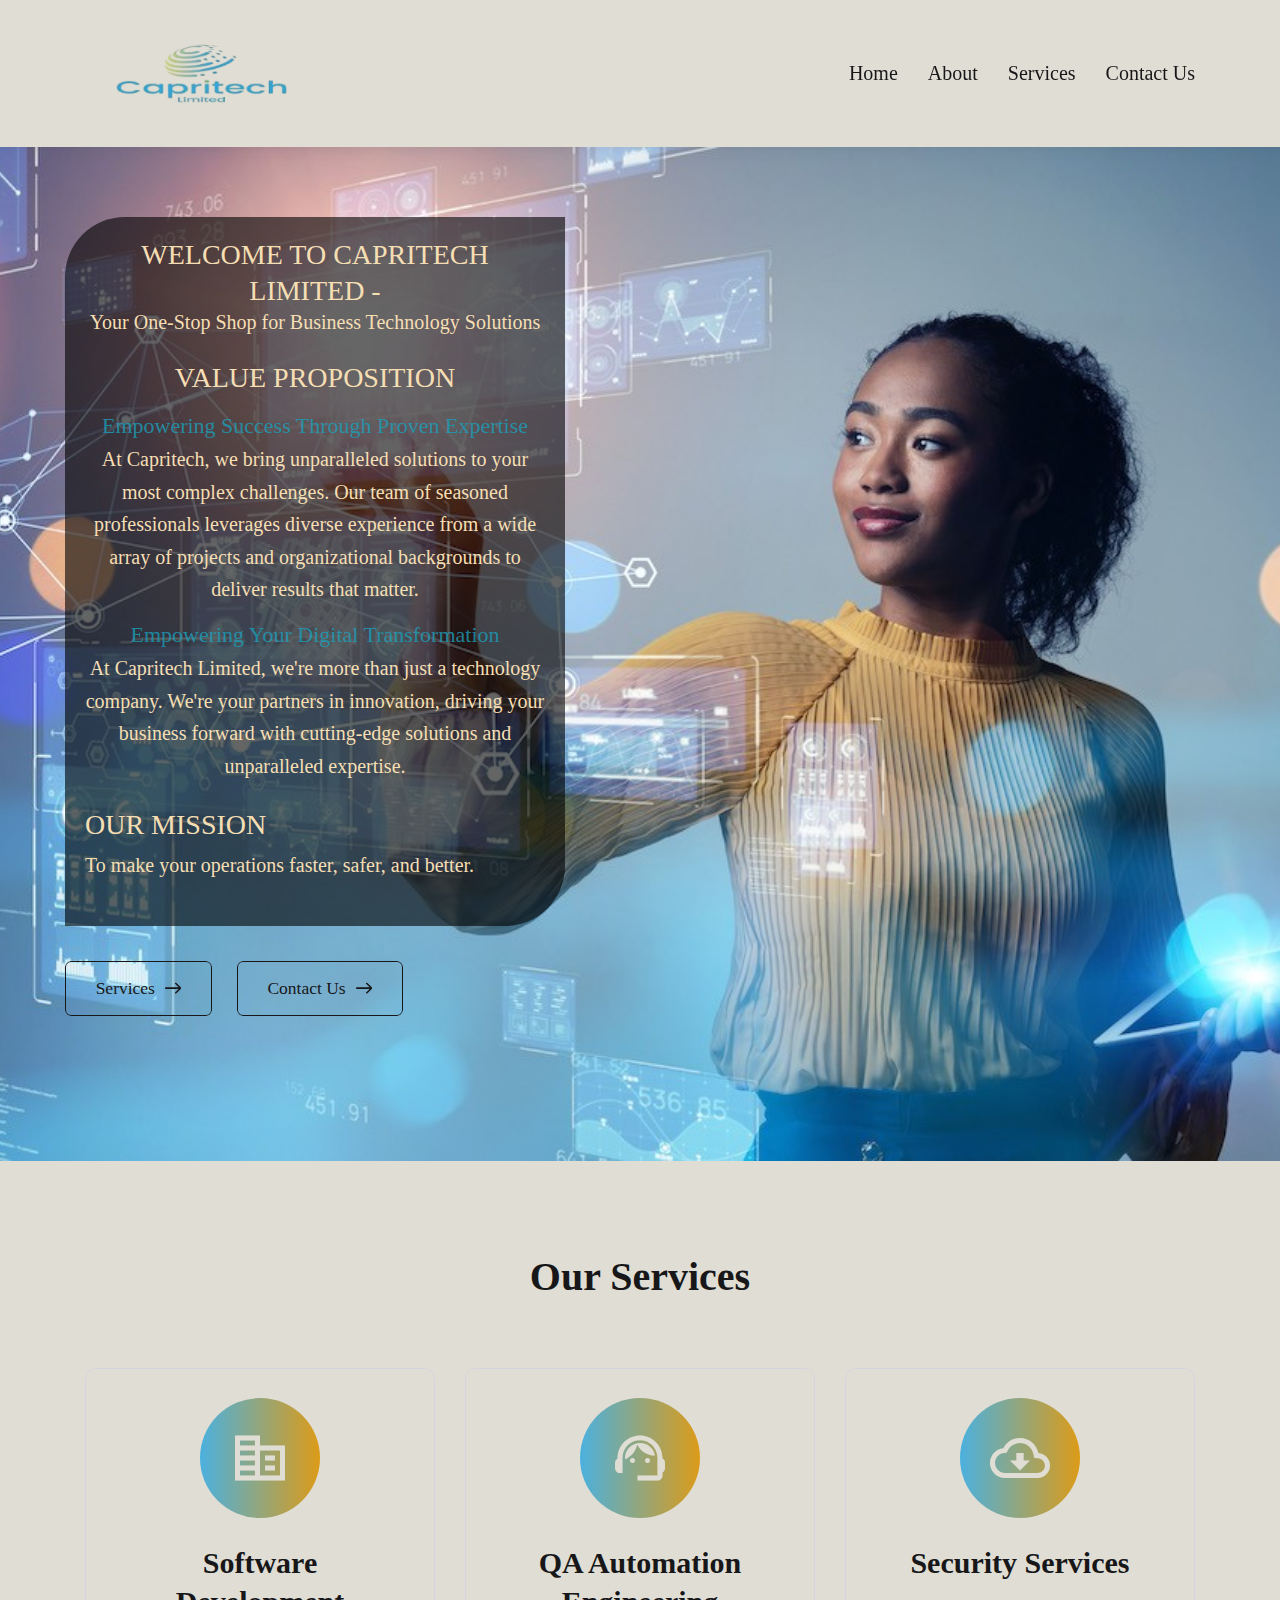
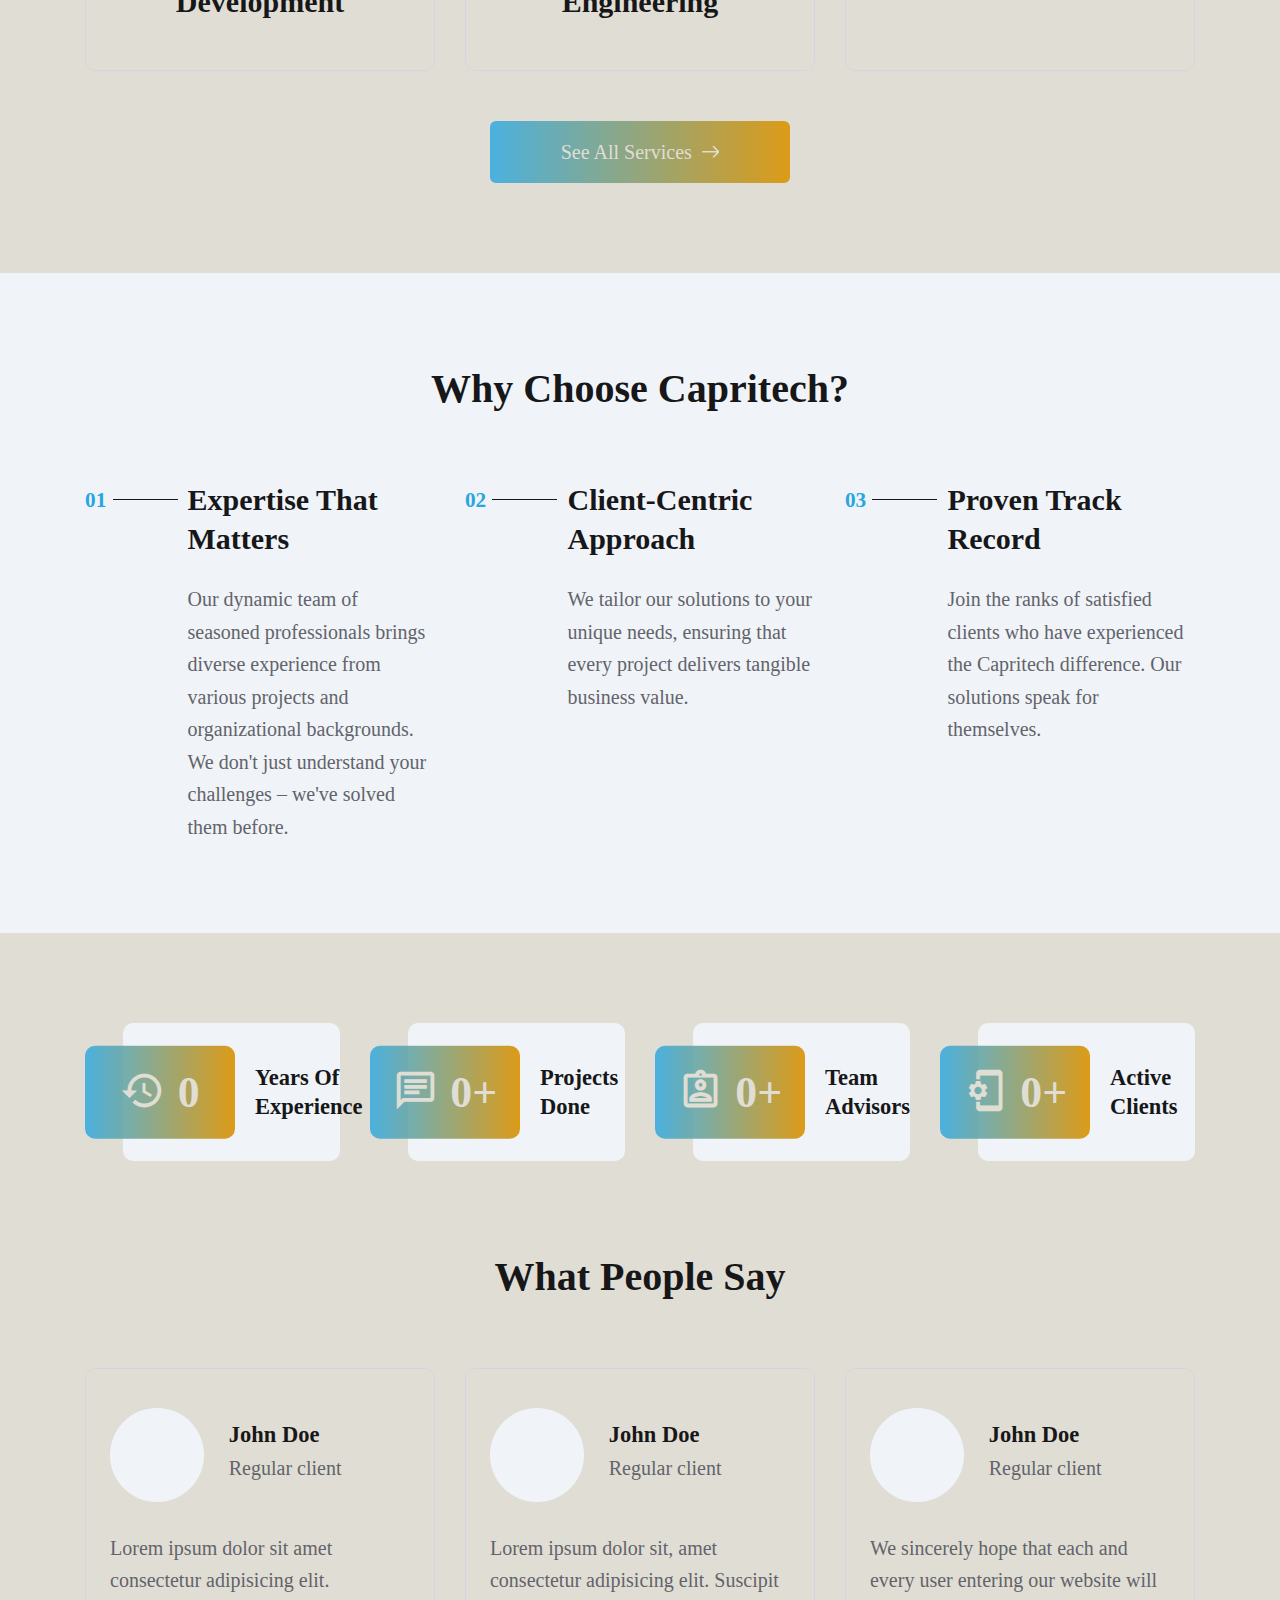
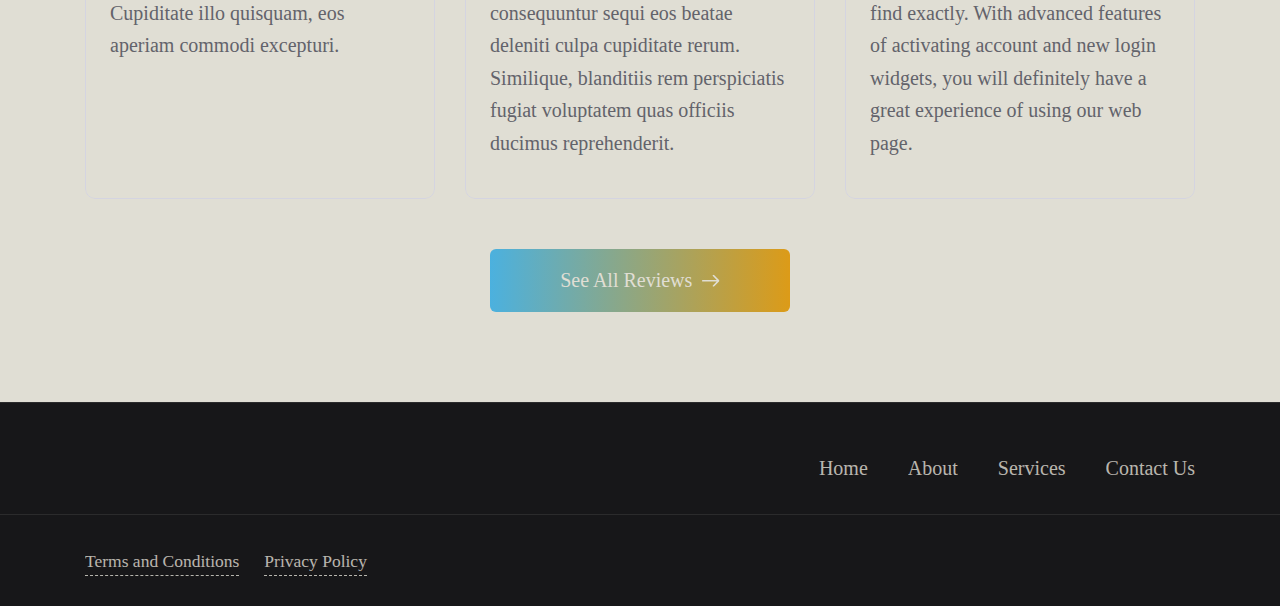
==== commit 86e25c21: "new change" ====
--- a/index.html
+++ b/index.html
@@ -7,7 +7,7 @@
 	<meta name="description" content="Description">
 	<meta http-equiv="X-UA-Compatible" content="IE=edge">
 	<meta name="viewport" content="width=device-width, initial-scale=1, maximum-scale=2">
-	<link rel="icon" href="assets/img/favicon/Zenith_Icon.ico" type="image/x-icon">
+	<link rel="icon" href="assets/img/capritech-logo-main.png" type="image/x-icon">
 	<link rel="stylesheet" href="assets/css/bootstrap-grid.css">
 	<link rel="stylesheet" href="assets/css/style.css">
 	<link rel="preload" href="assets/fonts/source-sans-pro-v21-latin/source-sans-pro-v21-latin-regular.woff2" as="font"
@@ -101,40 +101,43 @@
 
 			<div class="section-bgc intro">
 				<div class="intro-item intro-item-type-1"
-					style="background-image: url('https://media.licdn.com/dms/image/D4E12AQGKdTvlhWE3Mw/article-cover_image-shrink_720_1280/0/1661272065958?e=2147483647&v=beta&t=jJdwbfohJpXEQ5VUbdIryD1oiWCnfGsW9Yvo5f_BC_4'); ">
+					style="background-image: url('./assets/img/capritech/homePage.jpeg'); ">
 					<div class="container">
 						<div class="row">
 							<div class="col">
-								<div class="intro-content" style="--margin-left: 4rem;">
+								<div class="intro-content" style="--margin-left: -1rem;">
 									<!-- <div class="overlay"></div> -->
+
 									<div class="section-heading shm-none indexOverLay">
-										<h1 style="color: rgba(26, 159, 186, 0.799); font-weight:normal;">Welcome to
-											Capritech Limited</h1>
-										<h5 style="color: rgba(26, 159, 186, 0.799); font-weight:lighter; text-align: center;">Your One-Stop
+										<h1 style="color: wheat; text-align: center; font-size: 1.4rem !important; font-weight: normal; margin-bottom: 0; text-transform: uppercase;">Welcome to
+											Capritech Limited -</h1>
+										<h5 style="color: wheat; text-align: center; font-size: 1rem; font-weight: lighter; margin-bottom: 3px;">
+											Your One-Stop
 											Shop for Business Technology Solutions</h5>
-										<div class="section-desc" style="color:wheat; font-weight:lighter;">
-											<h3 style="font-weight: lighter;">Value Proposition</h3>
-											<h5 style="font-weight: lighter; margin: 0;">Empowering Success Through
+										<div class="section-desc" style=" font-weight:lighter;">
+											<h1 style="font-weight: normal; color: wheat; text-align: center; font-size: 1.4rem !important; font-weight: normal; margin-bottom: 15PX; text-transform: uppercase;">Value
+												Proposition </h1>
+											<h5 style="color: rgba(26, 159, 186, 0.799); text-align: center; font-size: 1.1rem; font-weight: lighter; margin-bottom: 3px;">Empowering Success Through
 												Proven
 												Expertise</h5>
-											<p> At Capritech, we bring unparalleled solutions to your most complex
+											<p style="margin-bottom: 15px; text-align: center; color: wheat;"> At Capritech, we bring unparalleled solutions to your most complex
 												challenges. Our team of seasoned professionals leverages diverse
 												experience from a wide array of projects and organizational backgrounds
 												to deliver results that matter.
 											</p>
-											<h5 style="font-weight: lighter; margin: 0;">Empowering Your Digital
+											<h5 style="color: rgba(26, 159, 186, 0.799); text-align: center; font-size: 1.1rem; font-weight: lighter; margin-bottom: 3px;">Empowering Your Digital
 												Transformation
 
 											</h5>
-											<p>
+											<p style="margin-bottom: 15px; text-align: center; color: wheat;">
 												At Capritech Limited, we're more than just a technology company. We're
 												your
 												partners in innovation, driving your business forward with cutting-edge
 												solutions and unparalleled expertise.
 											</p>
 
-											<h5 style="font-weight: lighter; margin: 0;">Our Mission</h5>
-											<p>To make your operations faster, safer, and better.</p> 
+											<h5 style="font-weight: normal; color: wheat; text-align: left; font-size: 1.4rem !important; font-weight: normal; margin-bottom: 5px; margin-top: 25px; text-transform: uppercase;">Our Mission</h5>
+											<p style="margin-bottom: 10px; text-align: left; color: wheat;">To make your operations faster, safer, and better.</p>
 										</div>
 									</div>
 									<div class="btn-group intro-btns">
@@ -228,7 +231,9 @@
 								<div class="ini-info">
 									<h3 class="ini-heading item-heading-large">Expertise That Matters</h3>
 									<div class="ini-desc">
-										<p>Our dynamic team of seasoned professionals brings diverse experience from various projects and organizational backgrounds. We don't just understand your challenges – we've solved them before.</p>
+										<p>Our dynamic team of seasoned professionals brings diverse experience from
+											various projects and organizational backgrounds. We don't just understand
+											your challenges – we've solved them before.</p>
 									</div>
 								</div>
 							</div>
@@ -239,7 +244,8 @@
 								<div class="ini-info">
 									<h3 class="ini-heading item-heading-large">Client-Centric Approach</h3>
 									<div class="ini-desc">
-										<p>We tailor our solutions to your unique needs, ensuring that every project delivers tangible business value.</p>
+										<p>We tailor our solutions to your unique needs, ensuring that every project
+											delivers tangible business value.</p>
 									</div>
 								</div>
 							</div>
@@ -250,13 +256,14 @@
 								<div class="ini-info">
 									<h3 class="ini-heading item-heading-large">Proven Track Record</h3>
 									<div class="ini-desc">
-										<p>Join the ranks of satisfied clients who have experienced the Capritech difference. Our solutions speak for themselves.</p>
-									</div>
-								</div>
-							</div>
-						</div>
-						</div>
-					</div>
+										<p>Join the ranks of satisfied clients who have experienced the Capritech
+											difference. Our solutions speak for themselves.</p>
+									</div>
+								</div>
+							</div>
+						</div>
+					</div>
+				</div>
 			</section>
 
 
--- a/assets/css/style.css
+++ b/assets/css/style.css
@@ -1,32 +1,31 @@
-
 :root {
-    --font-family: "Verdana";
-    --font-size: 20px;
-    --font-weight: 450;
-    --font-style: bold;
-    --line-height: 1.625;
-    --heading-font-family: "Verdana";
-    --heading-font-size: 2.5rem;
-    --heading-line-height: 1.3;
-    --heading-font-weight: 700;
-    --accent-color: rgb(40, 166, 225);
-    --el-gradient-start: rgba(40, 166, 225, 0.808);
-    --el-gradient-end: #dc9b18 ;
-    --background-color: #e0ded4;
-    --background-secondary-color: #F0F4F8;
-    --text-primary: #171719;
-    --text-secondary: #63636b;
-    --border-color: #D4D4E1;
-    --placeholder-color: #59595e;
-    --error-color: #ff3d0d;
-    --alert-primary: rgb(40, 166, 225);
-    --alert-success: #1CAB55;
-    --alert-danger: #E91C1C;
-    --alert-warning: #C79C00;
-    --el-border-radius: 10px;
-    --el-border-radius-min: 6px;
-    --el-box-shadow: 2px 4px 20px 1px rgba(45, 45, 45, 0.13);
-    --header-box-shadow: 0px 0px 14px 0px rgba(65, 71, 86, 0.15);
+  --font-family: "Verdana";
+  --font-size: 20px;
+  --font-weight: 450;
+  --font-style: bold;
+  --line-height: 1.625;
+  --heading-font-family: "Verdana";
+  --heading-font-size: 2.5rem;
+  --heading-line-height: 1.3;
+  --heading-font-weight: 700;
+  --accent-color: rgb(40, 166, 225);
+  --el-gradient-start: rgba(40, 166, 225, 0.808);
+  --el-gradient-end: #dc9b18;
+  --background-color: #e0ded4;
+  --background-secondary-color: #f0f4f8;
+  --text-primary: #171719;
+  --text-secondary: #63636b;
+  --border-color: #d4d4e1;
+  --placeholder-color: #59595e;
+  --error-color: #ff3d0d;
+  --alert-primary: rgb(40, 166, 225);
+  --alert-success: #1cab55;
+  --alert-danger: #e91c1c;
+  --alert-warning: #c79c00;
+  --el-border-radius: 10px;
+  --el-border-radius-min: 6px;
+  --el-box-shadow: 2px 4px 20px 1px rgba(45, 45, 45, 0.13);
+  --header-box-shadow: 0px 0px 14px 0px rgba(65, 71, 86, 0.15);
 }
 
 /* === CSS Table Of Content
@@ -70,35 +69,39 @@
   font-style: normal;
   font-weight: 400;
   font-display: swap;
-  src: url("../fonts/source-sans-pro-v21-latin/source-sans-pro-v21-latin-regular.woff2") format("woff2");
+  src: url("../fonts/source-sans-pro-v21-latin/source-sans-pro-v21-latin-regular.woff2")
+    format("woff2");
 }
 
 @font-face {
-    font-family: "Source Sans Pro";
+  font-family: "Source Sans Pro";
   font-style: normal;
   font-weight: 700;
   font-display: swap;
-  src: url("../fonts/source-sans-pro-v21-latin/source-sans-pro-v21-latin-700.woff2") format("woff2");
+  src: url("../fonts/source-sans-pro-v21-latin/source-sans-pro-v21-latin-700.woff2")
+    format("woff2");
 }
 
 @font-face {
-    font-family: "Montserrat";
+  font-family: "Montserrat";
   font-style: normal;
   font-weight: 600;
   font-display: swap;
-  src: url("../fonts/montserrat-v25-latin/montserrat-v25-latin-600.woff2") format("woff2");
+  src: url("../fonts/montserrat-v25-latin/montserrat-v25-latin-600.woff2")
+    format("woff2");
 }
 
 @font-face {
-    font-family: "Montserrat";
+  font-family: "Montserrat";
   font-style: normal;
   font-weight: 700;
   font-display: swap;
-  src: url("../fonts/montserrat-v25-latin/montserrat-v25-latin-700.woff2") format("woff2");
+  src: url("../fonts/montserrat-v25-latin/montserrat-v25-latin-700.woff2")
+    format("woff2");
 }
 
 @font-face {
-    font-family: "Material Icons";
+  font-family: "Material Icons";
   font-style: normal;
   font-weight: 400;
   font-display: swap;
@@ -106,1114 +109,1159 @@
 }
 
 @font-face {
-    font-family: "Material Icons Outlined";
+  font-family: "Material Icons Outlined";
   font-style: normal;
   font-weight: 400;
   font-display: swap;
-  src: url("../fonts/material-icons/material-icons-outlined.woff2") format("woff2");
+  src: url("../fonts/material-icons/material-icons-outlined.woff2")
+    format("woff2");
 }
 
 /* 1.2 Base */
 * {
-    box-sizing: border-box;
-}
-
-*:before, *:after {
-    box-sizing: border-box;
+  box-sizing: border-box;
+}
+
+*:before,
+*:after {
+  box-sizing: border-box;
 }
 
 html {
-    font-size: var(--font-size);
-}
-
-html, body {
-    min-height: 100%;
-}
-
+  font-size: var(--font-size);
+}
+
+html,
 body {
-    font-size: 1rem;
-    width: 100%;
-    min-width: 320px;
-    line-height: var(--line-height);
-    font-family: var(--font-family);
-    font-weight: var(--font-weight);
-    font-style: var(--font-style);
-    overflow-x: hidden;
-    color: var(--text-primary);
-    margin: 0;
-    padding: 0;
-    opacity: 1;
-    background-color: var(--background-color);
+  min-height: 100%;
+}
+
+body {
+  font-size: 1rem;
+  width: 100%;
+  min-width: 320px;
+  line-height: var(--line-height);
+  font-family: var(--font-family);
+  font-weight: var(--font-weight);
+  font-style: var(--font-style);
+  overflow-x: hidden;
+  color: var(--text-primary);
+  margin: 0;
+  padding: 0;
+  opacity: 1;
+  background-color: var(--background-color);
 }
 
 body.overflow-hidden {
-    overflow: hidden;
+  overflow: hidden;
 }
 
 .main {
-    position: relative;
-    margin: 0;
-    padding: 0;
-    min-height: 100vh;
-    height: 100%;
-    width: 100%;
-    max-width: 1920px;
-    margin: 0 auto;
-    display: flex;
-    flex-direction: column;
-    opacity: 1;
-    box-shadow: var(--el-box-shadow);
-    visibility: hidden;
-    opacity: 0;
+  position: relative;
+  margin: 0;
+  padding: 0;
+  min-height: 100vh;
+  height: 100%;
+  width: 100%;
+  max-width: 1920px;
+  margin: 0 auto;
+  display: flex;
+  flex-direction: column;
+  opacity: 1;
+  box-shadow: var(--el-box-shadow);
+  visibility: hidden;
+  opacity: 0;
 }
 
 .main.main-visible {
-    visibility: visible;
-    opacity: 1;
+  visibility: visible;
+  opacity: 1;
 }
 
 .main-inner {
-    flex: 1 0 auto;
-    overflow: hidden;
+  flex: 1 0 auto;
+  overflow: hidden;
 }
 
 .footer {
-    flex: 0 0 auto;
-}
-
-header ul, header ol, footer ul, footer ol, aside ul, aside ol, nav ul, nav ol {
-    list-style: none;
-    margin: 0;
-    padding: 0;
+  flex: 0 0 auto;
+}
+
+header ul,
+header ol,
+footer ul,
+footer ol,
+aside ul,
+aside ol,
+nav ul,
+nav ol {
+  list-style: none;
+  margin: 0;
+  padding: 0;
 }
 
 a {
-    color: var(--accent-color);
-    text-decoration: underline;
-    transition: all 0.2s;
+  color: var(--accent-color);
+  text-decoration: underline;
+  transition: all 0.2s;
 }
 
 a:hover {
-    text-decoration: none;
-    color: var(--accent-color);
+  text-decoration: none;
+  color: var(--accent-color);
 }
 
 code {
-    font-size: 87.5%;
-    color: #e83e8c;
-    word-break: break-word;
+  font-size: 87.5%;
+  color: #e83e8c;
+  word-break: break-word;
 }
 
 /* 1.3 Tables */
 table {
+  width: 100%;
+  border-collapse: collapse;
+  text-align: left;
+  border-bottom: 1px solid var(--border-color);
+}
+
+table.table-border {
+  border: 1px solid var(--border-color);
+}
+
+table.table-border td {
+  border-right: 1px solid var(--border-color);
+}
+
+table.table-secondary tr:nth-child(even) {
+  background-color: transparent;
+}
+
+table.table-secondary tbody tr {
+  border-bottom: 1px solid var(--border-color);
+  transition: all 0.2s;
+}
+
+table.table-secondary tbody tr:first-child {
+  border-top: 1px solid var(--border-color);
+}
+
+table.table-secondary tbody tr:hover {
+  background-color: var(--background-secondary-color);
+}
+
+table.table-bordered tr:nth-child(even) {
+  background-color: transparent;
+}
+
+table.table-bordered td {
+  border: 1px solid var(--border-color);
+}
+
+table.table-bordered thead tr th {
+  color: var(--text-primary);
+  border: 1px solid var(--border-color);
+}
+
+table td,
+table th {
+  padding: 1rem;
+}
+
+table tr:nth-child(even) {
+  background-color: var(--background-secondary-color);
+}
+
+table thead tr {
+  border-bottom: 1px solid var(--border-color);
+}
+
+table thead tr th {
+  font-weight: bold;
+  font-size: 1rem;
+}
+
+table tfoot {
+  font-weight: 600;
+}
+
+@media only screen and (max-width: 767.98px),
+  only screen and (min-width: 567px) and (max-width: 900px) and (orientation: landscape) {
+  .table-responsive {
+    position: relative;
     width: 100%;
-    border-collapse: collapse;
-    text-align: left;
-    border-bottom: 1px solid var(--border-color);
-}
-
-table.table-border {
-    border: 1px solid var(--border-color);
-}
-
-table.table-border td {
-    border-right: 1px solid var(--border-color);
-}
-
-table.table-secondary tr:nth-child(even) {
-    background-color: transparent;
-}
-
-table.table-secondary tbody tr {
-    border-bottom: 1px solid var(--border-color);
-    transition: all 0.2s;
-}
-
-table.table-secondary tbody tr:first-child {
-    border-top: 1px solid var(--border-color);
-}
-
-table.table-secondary tbody tr:hover {
-    background-color: var(--background-secondary-color);
-}
-
-table.table-bordered tr:nth-child(even) {
-    background-color: transparent;
-}
-
-table.table-bordered td {
-    border: 1px solid var(--border-color);
-}
-
-table.table-bordered thead tr th {
-    color: var(--text-primary);
-    border: 1px solid var(--border-color);
-}
-
-table td, table th {
-    padding: 1rem;
-}
-
-table tr:nth-child(even) {
-    background-color: var(--background-secondary-color);
-}
-
-table thead tr {
-    border-bottom: 1px solid var(--border-color);
-}
-
-table thead tr th {
-    font-weight: bold;
-    font-size: 1rem;
-}
-
-table tfoot {
-    font-weight: 600;
-}
-
-@media only screen and (max-width: 767.98px), only screen and (min-width: 567px) and (max-width: 900px) and (orientation: landscape) {
-    .table-responsive {
-        position: relative;
-        width: 100%;
-        overflow-y: auto;
-    }
-
-    .table-responsive table {
-        width: 650px;
-    }
-
-    .table-responsive-outer {
-        position: relative;
-    }
-
-    .table-responsive-outer::after {
-        content: "";
-        position: absolute;
-        top: 0;
-        right: 0;
-        width: 0.625rem;
-        height: 100%;
-        background-image: linear-gradient(0deg, rgba(255, 255, 255, 0.3), #fff);
-    }
-
-    .table-container::-webkit-scrollbar {
-        -webkit-appearance: none;
-        width: 0.875rem;
-        height: 0.875rem;
-    }
-
-    .table-container::-webkit-scrollbar-thumb {
-        border-radius: var(--el-border-radius);
-        border: 3px solid #fff;
-        background-color: rgba(0, 0, 0, 0.3);
-    }
+    overflow-y: auto;
+  }
+
+  .table-responsive table {
+    width: 650px;
+  }
+
+  .table-responsive-outer {
+    position: relative;
+  }
+
+  .table-responsive-outer::after {
+    content: "";
+    position: absolute;
+    top: 0;
+    right: 0;
+    width: 0.625rem;
+    height: 100%;
+    background-image: linear-gradient(0deg, rgba(255, 255, 255, 0.3), #fff);
+  }
+
+  .table-container::-webkit-scrollbar {
+    -webkit-appearance: none;
+    width: 0.875rem;
+    height: 0.875rem;
+  }
+
+  .table-container::-webkit-scrollbar-thumb {
+    border-radius: var(--el-border-radius);
+    border: 3px solid #fff;
+    background-color: rgba(0, 0, 0, 0.3);
+  }
 }
 
 /* 1.4 Typography */
-h1, h2, h3, h4, h5, h6 {
-    font-family: var(--heading-font-family);
-    font-weight: var(--heading-font-weight);
-    line-height: var(--heading-line-height);
-    padding: 0;
-    margin: 0 0 2rem 0;
+h1,
+h2,
+h3,
+h4,
+h5,
+h6 {
+  font-family: var(--heading-font-family);
+  font-weight: var(--heading-font-weight);
+  line-height: var(--heading-line-height);
+  padding: 0;
+  margin: 0 0 2rem 0;
 }
 
 h1 {
-    font-size: 2.5rem;
+  font-size: 2.5rem;
 }
 
 h2 {
-    font-size: 2rem;
+  font-size: 2rem;
 }
 
 h3 {
-    font-size: 1.75rem;
+  font-size: 1.75rem;
 }
 
 h4 {
-    font-size: 1.5rem;
+  font-size: 1.5rem;
 }
 
 h5 {
-    font-size: 1.25rem;
+  font-size: 1.25rem;
 }
 
 h6 {
-    font-size: 1.125rem;
+  font-size: 1.125rem;
 }
 
 p {
-    margin: 0 0 2rem 0;
+  margin: 0 0 2rem 0;
 }
 
 hr {
-    border: none;
-    border-top: 1px solid var(--border-color);
+  border: none;
+  border-top: 1px solid var(--border-color);
 }
 
 mark {
-    padding: .2em;
-    background-color: var(--accent-color);
-    color: var(--background-color);
+  padding: 0.2em;
+  background-color: var(--accent-color);
+  color: var(--background-color);
 }
 
 small {
-    font-size: 0.85rem;
+  font-size: 0.85rem;
 }
 
 blockquote {
-    padding: 0 0 0 1.25em;
-    margin: 0;
-    font-style: italic;
-    color: var(--text-secondary);
-    border-left: 3px solid var(--accent-color);
+  padding: 0 0 0 1.25em;
+  margin: 0;
+  font-style: italic;
+  color: var(--text-secondary);
+  border-left: 3px solid var(--accent-color);
 }
 
 blockquote p {
-    margin-bottom: 0 !important;
+  margin-bottom: 0 !important;
 }
 
 blockquote footer {
-    color: var(--accent-color);
-    font-style: normal;
-    padding-top: 0.8em;
-}
-
-.content h2, .content h3, .content h4, .content h5, .content h6,
+  color: var(--accent-color);
+  font-style: normal;
+  padding-top: 0.8em;
+}
+
+.content h2,
+.content h3,
+.content h4,
+.content h5,
+.content h6,
 .entry-content h2,
 .entry-content h3,
 .entry-content h4,
 .entry-content h5,
 .entry-content h6 {
-    margin-top: 2.5rem;
-}
-
-.content h2:first-child, .content h3:first-child, .content h4:first-child, .content h5:first-child, .content h6:first-child,
-  .entry-content h2:first-child,
-  .entry-content h3:first-child,
-  .entry-content h4:first-child,
-  .entry-content h5:first-child,
-  .entry-content h6:first-child {
-    margin-top: 0;
-}
-
-.content ul, .content ol,
+  margin-top: 2.5rem;
+}
+
+.content h2:first-child,
+.content h3:first-child,
+.content h4:first-child,
+.content h5:first-child,
+.content h6:first-child,
+.entry-content h2:first-child,
+.entry-content h3:first-child,
+.entry-content h4:first-child,
+.entry-content h5:first-child,
+.entry-content h6:first-child {
+  margin-top: 0;
+}
+
+.content ul,
+.content ol,
 .entry-content ul,
 .entry-content ol {
-    list-style: none;
-    margin: 0;
-    padding: 0;
-}
-
-.content ul li, .content ol li,
-  .entry-content ul li,
-  .entry-content ol li {
-    position: relative;
-    margin-bottom: 0.625rem;
-    padding-left: 1.75rem;
-}
-
-.content ul li::before, .content ol li::before,
-    .entry-content ul li::before,
-    .entry-content ol li::before {
-    position: absolute;
-    left: 0;
-    display: inline-flex;
-    color: var(--accent-color);
-    line-height: var(--line-height);
-    min-width: 1.25rem;
-    margin-right: 0.5rem;
+  list-style: none;
+  margin: 0;
+  padding: 0;
+}
+
+.content ul li,
+.content ol li,
+.entry-content ul li,
+.entry-content ol li {
+  position: relative;
+  margin-bottom: 0.625rem;
+  padding-left: 1.75rem;
+}
+
+.content ul li::before,
+.content ol li::before,
+.entry-content ul li::before,
+.entry-content ol li::before {
+  position: absolute;
+  left: 0;
+  display: inline-flex;
+  color: var(--accent-color);
+  line-height: var(--line-height);
+  min-width: 1.25rem;
+  margin-right: 0.5rem;
 }
 
 .content ul li::before,
 .entry-content ul li::before {
-    content: "\e5ca";
-    top: -0.125rem;
-    font-family: 'Material Icons';
-    font-size: 1.125rem;
-    height: calc(1rem * var(--line-height));
-    min-width: 1.5rem;
+  content: "\e5ca";
+  top: -0.125rem;
+  font-family: "Material Icons";
+  font-size: 1.125rem;
+  height: calc(1rem * var(--line-height));
+  min-width: 1.5rem;
 }
 
 .content ul li > *,
 .entry-content ul li > * {
-    display: inline-flex;
+  display: inline-flex;
 }
 
 .content ol,
 .entry-content ol {
-    counter-reset: item;
+  counter-reset: item;
 }
 
 .content ol li::before,
-  .entry-content ol li::before {
-    content: counter(item) ".";
-    counter-increment: item;
+.entry-content ol li::before {
+  content: counter(item) ".";
+  counter-increment: item;
 }
 
 .content img,
 .entry-content img {
-    display: block;
-    max-width: 100%;
-    height: auto;
-    border-radius: var(--el-border-radius);
+  display: block;
+  max-width: 100%;
+  height: auto;
+  border-radius: var(--el-border-radius);
 }
 
 .content > *,
 .entry-content > * {
-    margin-bottom: 2rem !important;
+  margin-bottom: 2rem !important;
 }
 
 .content > *:last-child,
-  .entry-content > *:last-child {
-    margin-bottom: 0;
-}
-
-@media only screen and (max-width: 767.98px), only screen and (min-width: 567px) and (max-width: 900px) and (orientation: landscape) {
-    h1 {
-        font-size: 2rem;
-    }
-
-    h2 {
-        font-size: 1.75rem;
-    }
-
-    h3 {
-        font-size: 1.5rem;
-    }
-
-    h4 {
-        font-size: 1.25rem;
-    }
-
-    h5 {
-        font-size: 1.125rem;
-    }
+.entry-content > *:last-child {
+  margin-bottom: 0;
+}
+
+@media only screen and (max-width: 767.98px),
+  only screen and (min-width: 567px) and (max-width: 900px) and (orientation: landscape) {
+  h1 {
+    font-size: 2rem;
+  }
+
+  h2 {
+    font-size: 1.75rem;
+  }
+
+  h3 {
+    font-size: 1.5rem;
+  }
+
+  h4 {
+    font-size: 1.25rem;
+  }
+
+  h5 {
+    font-size: 1.125rem;
+  }
 }
 
 /* 2 General */
 
 .litems {
-    margin-bottom: calc(0px - (var(--bs-gutter-x) + var(--bs-gutter-x)/2 ));
+  margin-bottom: calc(0px - (var(--bs-gutter-x) + var(--bs-gutter-x) / 2));
 }
 
 .litem {
-    margin-bottom: calc(var(--bs-gutter-x) + var(--bs-gutter-x)/2);
+  margin-bottom: calc(var(--bs-gutter-x) + var(--bs-gutter-x) / 2);
 }
 
 .items {
-    margin-bottom: calc(0px - var(--bs-gutter-x));
+  margin-bottom: calc(0px - var(--bs-gutter-x));
 }
 
 .item {
-    margin-bottom: var(--bs-gutter-x);
+  margin-bottom: var(--bs-gutter-x);
 }
 
 .item-style {
-    position: relative;
-    background-color: var(--background-color);
-    border-radius: var(--el-border-radius);
-    overflow: hidden;
-    color: var(--text-primary);
-    height: 100%;
-    transition: box-shadow 0.2s;
+  position: relative;
+  background-color: var(--background-color);
+  border-radius: var(--el-border-radius);
+  overflow: hidden;
+  color: var(--text-primary);
+  height: 100%;
+  transition: box-shadow 0.2s;
 }
 
 .item-style:hover {
-    box-shadow: var(--el-box-shadow);
+  box-shadow: var(--el-box-shadow);
 }
 
 .item-style:hover::after {
-    border-color: transparent;
+  border-color: transparent;
 }
 
 .item-style::after {
-    content: "";
-    position: absolute;
-    left: 0;
-    top: 0;
-    width: 100%;
-    height: 100%;
-    border-radius: var(--el-border-radius);
-    border: 1px solid var(--border-color);
-    overflow: hidden;
-    pointer-events: none;
-    transition: border-color 0.2s;
-    z-index: 1;
+  content: "";
+  position: absolute;
+  left: 0;
+  top: 0;
+  width: 100%;
+  height: 100%;
+  border-radius: var(--el-border-radius);
+  border: 1px solid var(--border-color);
+  overflow: hidden;
+  pointer-events: none;
+  transition: border-color 0.2s;
+  z-index: 1;
 }
 
 .item-border-radius {
-    border-radius: var(--el-border-radius);
-    overflow: hidden;
+  border-radius: var(--el-border-radius);
+  overflow: hidden;
 }
 
 .item-bordered {
-    border: 1px solid var(--border-color);
+  border: 1px solid var(--border-color);
 }
 
 .el {
-    --el-custom-size: 100%;
-    position: relative;
-    display: block;
-    width: 100%;
-    overflow: hidden;
+  --el-custom-size: 100%;
+  position: relative;
+  display: block;
+  width: 100%;
+  overflow: hidden;
 }
 
 .el::after {
-    content: "";
-    float: left;
-    margin-top: 100%;
+  content: "";
+  float: left;
+  margin-top: 100%;
 }
 
 .el.el-3x4::after {
-    margin-top: 133.33333%;
+  margin-top: 133.33333%;
 }
 
 .el.el-4x3::after {
-    margin-top: 75%;
+  margin-top: 75%;
 }
 
 .el.el-4x5::after {
-    margin-top: 125%;
+  margin-top: 125%;
 }
 
 .el.el-5x4::after {
-    margin-top: 80%;
+  margin-top: 80%;
 }
 
 .el.el-16x9::after {
-    margin-top: 56.25%;
+  margin-top: 56.25%;
 }
 
 .el.el-9x16::after {
-    margin-top: 177.7777%;
+  margin-top: 177.7777%;
 }
 
 .el.el-2x1::after {
-    margin-top: 50%;
+  margin-top: 50%;
 }
 
 .el.el-custom::after {
-    margin-top: var(--el-custom-size);
+  margin-top: var(--el-custom-size);
 }
 
 .el-absolute {
-    position: absolute;
-    left: 0;
-    top: 0;
-    width: 100%;
-    height: 100%;
+  position: absolute;
+  left: 0;
+  top: 0;
+  width: 100%;
+  height: 100%;
 }
 
 .item-wide {
-    height: 33.75rem;
+  height: 33.75rem;
 }
 
 .img-style {
-    border-radius: var(--el-border-radius);
-    overflow: hidden;
+  border-radius: var(--el-border-radius);
+  overflow: hidden;
 }
 
 .img-style img {
-    margin: 0;
+  margin: 0;
 }
 
 .img-style-min {
-    border-radius: calc(var(--el-border-radius) * 0.6);
+  border-radius: calc(var(--el-border-radius) * 0.6);
 }
 
 .img-cover {
-    display: block;
-    width: 100%;
-    height: 100%;
-    -o-object-fit: cover;
-    object-fit: cover;
+  display: block;
+  width: 100%;
+  height: 100%;
+  -o-object-fit: cover;
+  object-fit: cover;
 }
 
 .img-responsive {
-    display: block;
-    max-width: 100%;
-    height: auto;
+  display: block;
+  max-width: 100%;
+  height: auto;
 }
 
 .item-heading,
 .item-heading-middle,
 .item-heading-large {
-    font-family: var(--heading-font-family);
-    font-size: 1.125rem;
-    font-weight: var(--heading-font-weight);
+  font-family: var(--heading-font-family);
+  font-size: 1.125rem;
+  font-weight: var(--heading-font-weight);
 }
 
 .item-heading a,
-  .item-heading-middle a,
-  .item-heading-large a {
-    text-decoration: none;
-    color: var(--text-primary);
+.item-heading-middle a,
+.item-heading-large a {
+  text-decoration: none;
+  color: var(--text-primary);
 }
 
 .item-heading a:hover,
-    .item-heading-middle a:hover,
-    .item-heading-large a:hover {
-    color: var(--accent-color);
+.item-heading-middle a:hover,
+.item-heading-large a:hover {
+  color: var(--accent-color);
 }
 
 .item-heading-middle {
-    font-size: 1.25rem;
+  font-size: 1.25rem;
 }
 
 .item-heading-large {
-    font-size: 1.5rem;
+  font-size: 1.5rem;
 }
 
 .widget-heading {
-    margin-bottom: 1.25rem;
+  margin-bottom: 1.25rem;
 }
 
 .item-border-radius {
-    border-radius: var(--el-border-radius);
-    overflow: hidden;
+  border-radius: var(--el-border-radius);
+  overflow: hidden;
 }
 
 .item-text-row {
-    white-space: nowrap;
-    text-overflow: ellipsis;
-    overflow: hidden;
+  white-space: nowrap;
+  text-overflow: ellipsis;
+  overflow: hidden;
 }
 
 .item-text-row-2 {
-    display: -webkit-box;
-    -webkit-line-clamp: 2;
-    -webkit-box-orient: vertical;
-    overflow: hidden;
+  display: -webkit-box;
+  -webkit-line-clamp: 2;
+  -webkit-box-orient: vertical;
+  overflow: hidden;
 }
 
 .item-text-row-3 {
-    display: -webkit-box;
-    -webkit-line-clamp: 3;
-    -webkit-box-orient: vertical;
-    overflow: hidden;
+  display: -webkit-box;
+  -webkit-line-clamp: 3;
+  -webkit-box-orient: vertical;
+  overflow: hidden;
 }
 
 .content-items {
-    margin-bottom: -3.5rem;
+  margin-bottom: -3.5rem;
 }
 
 .content-item {
-    margin-bottom: 3.5rem;
+  margin-bottom: 3.5rem;
 }
 
 .el-ripple {
-    --ripple-width: 100%;
-    --ripple-time: 0.4s;
-    position: relative;
-    overflow: hidden;
-    transition: all var(--ripple-time);
+  --ripple-width: 100%;
+  --ripple-time: 0.4s;
+  position: relative;
+  overflow: hidden;
+  transition: all var(--ripple-time);
 }
 
 .el-ripple .el-ripple-circle {
-    content: "";
-    position: absolute;
-    display: block;
-    width: 0;
-    height: 0;
-    border-radius: 50%;
-    background: var(--el-gradient-start);
-    transform: translate(-50%, -50%);
-    transition: width var(--ripple-time), padding-top var(--ripple-time);
-    z-index: 0;
-}
-
-.el-ripple span, .el-ripple div, .el-ripple i {
-    position: relative;
-    z-index: 1;
+  content: "";
+  position: absolute;
+  display: block;
+  width: 0;
+  height: 0;
+  border-radius: 50%;
+  background: var(--el-gradient-start);
+  transform: translate(-50%, -50%);
+  transition: width var(--ripple-time), padding-top var(--ripple-time);
+  z-index: 0;
+}
+
+.el-ripple span,
+.el-ripple div,
+.el-ripple i {
+  position: relative;
+  z-index: 1;
 }
 
 .el-ripple:hover {
-    color: var(--background-color);
+  color: var(--background-color);
 }
 
 .el-ripple:hover .el-ripple-circle {
-    width: calc(var(--ripple-width) * 3);
-    padding-top: calc(var(--ripple-width) * 3);
+  width: calc(var(--ripple-width) * 3);
+  padding-top: calc(var(--ripple-width) * 3);
 }
 
 .list-style-none {
-    list-style: none;
-    padding: 0;
-    margin: 0;
+  list-style: none;
+  padding: 0;
+  margin: 0;
 }
 
 .text-center {
-    text-align: center;
+  text-align: center;
 }
 
 .text-right {
-    text-align: right;
+  text-align: right;
 }
 
 .text-justify {
-    text-align: justify;
+  text-align: justify;
 }
 
 .text-secondary {
-    color: var(--text-secondary);
+  color: var(--text-secondary);
 }
 
 .d-flex {
-    display: flex;
-    flex-wrap: wrap;
+  display: flex;
+  flex-wrap: wrap;
 }
 
 .gutters-default {
-    margin-right: -0.625rem;
-    margin-left: -0.625rem;
+  margin-right: -0.625rem;
+  margin-left: -0.625rem;
 }
 
 .gutters-default > .col,
-  .gutters-default > [class*="col-"] {
-    padding-right: 0.625rem;
-    padding-left: 0.625rem;
+.gutters-default > [class*="col-"] {
+  padding-right: 0.625rem;
+  padding-left: 0.625rem;
 }
 
 .gutters-20 {
-    margin-right: -0.625rem;
-    margin-left: -0.625rem;
+  margin-right: -0.625rem;
+  margin-left: -0.625rem;
 }
 
 .gutters-20 > .col,
-  .gutters-20 > [class*="col-"] {
-    padding-right: 0.625rem;
-    padding-left: 0.625rem;
+.gutters-20 > [class*="col-"] {
+  padding-right: 0.625rem;
+  padding-left: 0.625rem;
 }
 
 .gutters-10 {
-    margin-right: -0.3125rem;
-    margin-left: -0.3125rem;
+  margin-right: -0.3125rem;
+  margin-left: -0.3125rem;
 }
 
 .gutters-10 > .col,
-  .gutters-10 > [class*="col-"] {
-    padding-right: 0.3125rem;
-    padding-left: 0.3125rem;
+.gutters-10 > [class*="col-"] {
+  padding-right: 0.3125rem;
+  padding-left: 0.3125rem;
 }
 
 .flex-nowrap {
-    flex-wrap: nowrap;
+  flex-wrap: nowrap;
 }
 
 .bff {
-    display: block;
-    padding: 1rem 0;
-    background: linear-gradient(to right, var(--el-gradient-start) 0%, var(--el-gradient-end) 100%);
-    color: var(--background-color);
-    text-decoration: none;
+  display: block;
+  padding: 1rem 0;
+  background: linear-gradient(
+    to right,
+    var(--el-gradient-start) 0%,
+    var(--el-gradient-end) 100%
+  );
+  color: var(--background-color);
+  text-decoration: none;
 }
 
 .bff:hover {
-    color: var(--background-color);
+  color: var(--background-color);
 }
 
 .bff-container {
-    text-align: center;
+  text-align: center;
 }
 
 .bff-container p {
-    font-family: var(--heading-font-family);
-    font-size: 1.125rem;
-    margin: 0 0 0.5rem 0;
-    font-weight: 600;
-    text-transform: uppercase;
+  font-family: var(--heading-font-family);
+  font-size: 1.125rem;
+  margin: 0 0 0.5rem 0;
+  font-weight: 600;
+  text-transform: uppercase;
 }
 
 .bff-container .btn.btn-border {
-    color: var(--background-color);
-    fill: var(--background-color);
+  color: var(--background-color);
+  fill: var(--background-color);
 }
 
 .bff-container .btn.btn-border::before {
-    border-color: var(--background-color);
+  border-color: var(--background-color);
 }
 
 /* === 3. Components === */
 /* 3.1 Accordion */
 .accordion {
-    color: var(--text-secondary);
+  color: var(--text-secondary);
 }
 
 .accordion.accordion-clear {
-    margin-bottom: -1rem;
+  margin-bottom: -1rem;
 }
 
 .accordion-list {
-    list-style: none;
-    margin: 0;
-    padding: 0;
+  list-style: none;
+  margin: 0;
+  padding: 0;
 }
 
 .section-bgc .accordion-item {
-    background-color: var(--background-color);
+  background-color: var(--background-color);
 }
 
 .accordion-item {
-    display: block;
-    border-radius: var(--el-border-radius);
-    background-color: var(--background-secondary-color);
-    overflow: hidden;
-    margin-bottom: 1rem;
+  display: block;
+  border-radius: var(--el-border-radius);
+  background-color: var(--background-secondary-color);
+  overflow: hidden;
+  margin-bottom: 1rem;
 }
 
 .accordion-item.active .accordion-trigger::before {
-    transform: rotate(0);
+  transform: rotate(0);
 }
 
 .accordion-trigger {
-    position: relative;
-    cursor: pointer;
-    padding: 1.25rem 3.125rem 1.25rem 1.25rem;
-    color: var(--text-primary);
-    line-height: 1.2;
-}
-
-.accordion-trigger::after, .accordion-trigger::before {
-    content: "";
-    position: absolute;
-    right: 1.25rem;
-    top: 50%;
-    width: 0.875rem;
-    height: 2px;
-    background-color: var(--accent-color);
-    margin-top: -1px;
-    transition: all 0.3s;
-}
-
+  position: relative;
+  cursor: pointer;
+  padding: 1.25rem 3.125rem 1.25rem 1.25rem;
+  color: var(--text-primary);
+  line-height: 1.2;
+}
+
+.accordion-trigger::after,
 .accordion-trigger::before {
-    transform: rotate(90deg);
+  content: "";
+  position: absolute;
+  right: 1.25rem;
+  top: 50%;
+  width: 0.875rem;
+  height: 2px;
+  background-color: var(--accent-color);
+  margin-top: -1px;
+  transition: all 0.3s;
+}
+
+.accordion-trigger::before {
+  transform: rotate(90deg);
 }
 
 .accordion-content {
-    display: none;
-    padding: 1.25rem;
-    border-top: 1px solid var(--border-color);
+  display: none;
+  padding: 1.25rem;
+  border-top: 1px solid var(--border-color);
 }
 
 /* 3.2 Breadcrumb */
 .bread-crumbs {
-    position: relative;
-    padding: 1.125rem 0;
-    background-color: var(--background-secondary-color);
+  position: relative;
+  padding: 1.125rem 0;
+  background-color: var(--background-secondary-color);
 }
 
 .bread-crumbs-list {
-    position: relative;
-    display: flex;
-    font-size: 1rem;
-    overflow: hidden;
-    color: var(--accent-color);
+  position: relative;
+  display: flex;
+  font-size: 1rem;
+  overflow: hidden;
+  color: var(--accent-color);
 }
 
 .bread-crumbs-list li {
-    position: relative;
-    margin-right: 2rem;
-    white-space: nowrap;
+  position: relative;
+  margin-right: 2rem;
+  white-space: nowrap;
 }
 
 .bread-crumbs-list li:last-child {
-    margin-right: 0;
+  margin-right: 0;
 }
 
 .bread-crumbs-list li:last-child i {
-    display: none;
+  display: none;
 }
 
 .bread-crumbs-list li:last-child a {
-    color: var(--accent-color);
-    text-decoration: none;
-    pointer-events: none;
+  color: var(--accent-color);
+  text-decoration: none;
+  pointer-events: none;
 }
 
 .bread-crumbs-list li a {
-    text-decoration: none;
-    color: var(--text-secondary);
+  text-decoration: none;
+  color: var(--text-secondary);
 }
 
 .bread-crumbs-list li a:hover {
-    text-decoration: underline;
+  text-decoration: underline;
 }
 
 .bread-crumbs-list li i {
-    position: absolute;
-    top: 50%;
-    right: -1.5625rem;
-    margin-top: -0.5625rem;
+  position: absolute;
+  top: 50%;
+  right: -1.5625rem;
+  margin-top: -0.5625rem;
 }
 
 /* 3.3 Buttons */
 .btn-group {
-    display: flex;
-    flex-wrap: wrap;
-    align-items: flex-start;
-    margin: 0 0 -1.25rem -1.25rem;
+  display: flex;
+  flex-wrap: wrap;
+  align-items: flex-start;
+  margin: 0 0 -1.25rem -1.25rem;
 }
 
 .btn-group > * {
-    display: block;
-    margin: 0 0 1.25rem 1.25rem;
+  display: block;
+  margin: 0 0 1.25rem 1.25rem;
 }
 
 .btn {
-    --ripple-width: 100%;
-    --ripple-time: 0.4s;
-    position: relative;
-    display: inline-block;
-    text-align: center;
-    font-size: 1rem;
-    font-weight: var(--font-weight);
-    font-family: var(--font-family);
-    line-height: var(--line-height);
-    color: var(--background-color);
-    fill: var(--background-color);
-    background: var(--el-gradient-end);
-    background: linear-gradient(to right, var(--el-gradient-start) 0%, var(--el-gradient-end) 100%);
-    text-decoration: none;
-    padding: 0.75em 1.75em;
-    border-radius: var(--el-border-radius-min);
-    outline: none;
-    border: none;
-    cursor: pointer;
-    overflow: hidden;
-    transition: color var(--ripple-time), fill var(--ripple-time);
-}
-
-.btn > i, .btn > span, .btn > svg, .btn > img {
-    position: relative;
-    z-index: 1;
-}
-
+  --ripple-width: 100%;
+  --ripple-time: 0.4s;
+  position: relative;
+  display: inline-block;
+  text-align: center;
+  font-size: 1rem;
+  font-weight: var(--font-weight);
+  font-family: var(--font-family);
+  line-height: var(--line-height);
+  color: var(--background-color);
+  fill: var(--background-color);
+  background: var(--el-gradient-end);
+  background: linear-gradient(
+    to right,
+    var(--el-gradient-start) 0%,
+    var(--el-gradient-end) 100%
+  );
+  text-decoration: none;
+  padding: 0.75em 1.75em;
+  border-radius: var(--el-border-radius-min);
+  outline: none;
+  border: none;
+  cursor: pointer;
+  overflow: hidden;
+  transition: color var(--ripple-time), fill var(--ripple-time);
+}
+
+.btn > i,
+.btn > span,
+.btn > svg,
 .btn > img {
-    width: 1.375rem;
-    height: 1.375rem;
+  position: relative;
+  z-index: 1;
+}
+
+.btn > img {
+  width: 1.375rem;
+  height: 1.375rem;
 }
 
 .btn .el-ripple-circle {
-    content: "";
-    position: absolute;
-    display: block;
-    width: 0;
-    height: 0;
-    border-radius: 50%;
-    background: var(--el-gradient-start);
-    transform: translate(-50%, -50%);
-    transition: width var(--ripple-time), padding-top var(--ripple-time);
-    z-index: 0;
+  content: "";
+  position: absolute;
+  display: block;
+  width: 0;
+  height: 0;
+  border-radius: 50%;
+  background: var(--el-gradient-start);
+  transform: translate(-50%, -50%);
+  transition: width var(--ripple-time), padding-top var(--ripple-time);
+  z-index: 0;
 }
 
 .btn.btn-w240 {
-    min-width: 15rem;
+  min-width: 15rem;
 }
 
 .btn.btn-wide {
-    display: block;
-    width: 100%;
+  display: block;
+  width: 100%;
 }
 
 .btn.btn-small {
-    font-size: 0.875rem;
+  font-size: 0.875rem;
 }
 
 .btn.btn-small.btn-with-icon > svg {
-    width: 0.8125rem;
-    min-width: 0.8125rem;
-    height: 0.8125rem;
+  width: 0.8125rem;
+  min-width: 0.8125rem;
+  height: 0.8125rem;
 }
 
 .btn.btn-small > img {
-    width: 1.25rem;
-    height: 1.25rem;
+  width: 1.25rem;
+  height: 1.25rem;
 }
 
 .btn.btn-border {
-    background: transparent;
-    color: var(--text-primary);
-    fill: var(--text-primary);
+  background: transparent;
+  color: var(--text-primary);
+  fill: var(--text-primary);
 }
 
 .btn.btn-border:hover {
-    background: none;
-    color: var(--background-color);
+  background: none;
+  color: var(--background-color);
 }
 
 .btn.btn-border::before {
-    content: "";
-    position: absolute;
-    left: 0;
-    top: 0;
-    width: 100%;
-    height: 100%;
-    border: 1px solid var(--text-primary);
-    border-radius: var(--el-border-radius-min);
-    overflow: hidden;
+  content: "";
+  position: absolute;
+  left: 0;
+  top: 0;
+  width: 100%;
+  height: 100%;
+  border: 1px solid var(--text-primary);
+  border-radius: var(--el-border-radius-min);
+  overflow: hidden;
 }
 
 .btn.btn-border .el-ripple-circle {
-    background: var(--text-primary);
+  background: var(--text-primary);
 }
 
 .btn.btn-with-icon {
-    display: flex;
-    align-items: center;
-    justify-content: center;
+  display: flex;
+  align-items: center;
+  justify-content: center;
 }
 
 .btn.btn-with-icon > svg {
-    width: 0.875rem;
-    height: 0.875rem;
+  width: 0.875rem;
+  height: 0.875rem;
 }
 
 .btn.btn-with-icon .btn-icon-right {
-    margin-left: 0.5rem;
+  margin-left: 0.5rem;
 }
 
 .btn.btn-with-icon .btn-icon-left {
-    margin-right: 0.5rem;
+  margin-right: 0.5rem;
 }
 
 .btn:focus {
-    outline: none;
+  outline: none;
 }
 
 .btn:hover {
-    color: var(--background-color);
-    fill: var(--background-color);
+  color: var(--background-color);
+  fill: var(--background-color);
 }
 
 .btn:hover .el-ripple-circle {
-    width: calc(var(--ripple-width) * 2.5);
-    padding-top: calc(var(--ripple-width) * 2.5);
+  width: calc(var(--ripple-width) * 2.5);
+  padding-top: calc(var(--ripple-width) * 2.5);
 }
 
 .ripple {
-    position: relative;
-    overflow: hidden;
+  position: relative;
+  overflow: hidden;
 }
 
 .ripple-effect {
-    display: inline-block;
-    position: absolute;
-    top: 0;
-    left: 0;
-    width: 0.25rem;
-    height: 0.25rem;
-    background-color: rgba(255, 255, 255, 0.3);
-    border-radius: 50%;
-    animation: ripple 1s ease forwards;
-    z-index: 3;
+  display: inline-block;
+  position: absolute;
+  top: 0;
+  left: 0;
+  width: 0.25rem;
+  height: 0.25rem;
+  background-color: rgba(255, 255, 255, 0.3);
+  border-radius: 50%;
+  animation: ripple 1s ease forwards;
+  z-index: 3;
 }
 
 @keyframes ripple {
-    0% {
-        transform: none;
-    }
-
-    100% {
-        transform: scale(250);
-    }
+  0% {
+    transform: none;
+  }
+
+  100% {
+    transform: scale(250);
+  }
 }
 
 .hl-list li.active > .hover-link {
-    pointer-events: none;
+  pointer-events: none;
 }
 
 .hl-list li.active > .hover-link > span {
-    transform: translateY(100%);
+  transform: translateY(100%);
 }
 
 .hl-list li.active > .hover-link::after {
-    transform: translateY(0);
+  transform: translateY(0);
 }
 
 .hl-list li.open > .hover-link > span {
-    transform: translateY(100%);
+  transform: translateY(100%);
 }
 
 .hl-list li.open > .hover-link::after {
-    transform: translateY(0);
+  transform: translateY(0);
 }
 
 .hover-link {
-    position: relative;
-    overflow: hidden;
-    display: block;
-    text-decoration: none;
-    color: var(--text-primary);
+  position: relative;
+  overflow: hidden;
+  display: block;
+  text-decoration: none;
+  color: var(--text-primary);
 }
 
 .hover-link::after {
-    content: attr(data-title);
-    position: absolute;
-    left: 0;
-    top: 0;
-    display: block;
-    width: 100%;
-    transform: translateY(-100%);
-    transition: all 0.4s;
-    color: var(--accent-color);
+  content: attr(data-title);
+  position: absolute;
+  left: 0;
+  top: 0;
+  display: block;
+  width: 100%;
+  transform: translateY(-100%);
+  transition: all 0.4s;
+  color: var(--accent-color);
 }
 
 .hover-link > span {
-    display: block;
-    transform: translateY(0);
-    transition: all 0.4s;
-}
-
-.hover-link:hover > span, .hover-link.active > span {
-    transform: translateY(100%);
-}
-
-.hover-link:hover::after, .hover-link.active::after {
-    transform: translateY(0);
+  display: block;
+  transform: translateY(0);
+  transition: all 0.4s;
+}
+
+.hover-link:hover > span,
+.hover-link.active > span {
+  transform: translateY(100%);
+}
+
+.hover-link:hover::after,
+.hover-link.active::after {
+  transform: translateY(0);
 }
 
 .btn-top {
-    position: fixed;
-    right: 15px;
-    bottom: -5rem;
-    width: 2.5rem;
-    height: 2.5rem;
-    display: flex;
-    border-radius: var(--el-border-radius-min);
-    border: 1px solid var(--border-color);
-    background: var(--background-color);
-    z-index: 98;
-    fill: var(--accent-color);
-    transition: all 0.2s;
-    cursor: pointer;
-    opacity: 0;
-    visibility: hidden;
+  position: fixed;
+  right: 15px;
+  bottom: -5rem;
+  width: 2.5rem;
+  height: 2.5rem;
+  display: flex;
+  border-radius: var(--el-border-radius-min);
+  border: 1px solid var(--border-color);
+  background: var(--background-color);
+  z-index: 98;
+  fill: var(--accent-color);
+  transition: all 0.2s;
+  cursor: pointer;
+  opacity: 0;
+  visibility: hidden;
 }
 
 .btn-top.active {
-    opacity: 1;
-    visibility: visible;
-    bottom: 15px;
+  opacity: 1;
+  visibility: visible;
+  bottom: 15px;
 }
 
 .btn-top:hover {
-    border-color: var(--accent-color);
-    fill: var(--accent-color);
+  border-color: var(--accent-color);
+  fill: var(--accent-color);
 }
 
 .btn-top > svg {
-    width: 0.875rem;
-    height: 0.625rem;
-    margin: auto;
-    transform: rotate(-90deg);
+  width: 0.875rem;
+  height: 0.625rem;
+  margin: auto;
+  transform: rotate(-90deg);
 }
 
 /* 3.4 Forms */
 *::-webkit-input-placeholder,
 *::placeholder {
-    color: var(--placeholder-color);
-    opacity: 1;
+  color: var(--placeholder-color);
+  opacity: 1;
 }
 
 input[type="text"],
@@ -1230,2381 +1278,2421 @@
 input[type="datetime-local"],
 input[type="file"],
 textarea {
-    display: block;
-    font-size: 1rem;
-    font-family: var(--font-family);
-    font-weight: var(--font-weight);
+  display: block;
+  font-size: 1rem;
+  font-family: var(--font-family);
+  font-weight: var(--font-weight);
+  width: 100%;
+  padding: calc(0.75em - 1px) 1rem;
+  margin-bottom: 1rem;
+  line-height: var(--line-height);
+  border-radius: var(--el-border-radius-min);
+  border: 1px solid var(--border-color);
+  background-color: transparent;
+  outline: none;
+  color: var(--text-primary);
+  box-shadow: none;
+  -webkit-appearance: none;
+  -moz-appearance: none;
+  appearance: none;
+  transition: all 0.2s;
+}
+
+input[type="text"]:focus,
+input[type="email"]:focus,
+input[type="tel"]:focus,
+input[type="password"]:focus,
+input[type="number"]:focus,
+input[type="search"]:focus,
+input[type="url"]:focus,
+input[type="date"]:focus,
+input[type="month"]:focus,
+input[type="week"]:focus,
+input[type="time"]:focus,
+input[type="datetime-local"]:focus,
+input[type="file"]:focus,
+textarea:focus {
+  border-color: var(--accent-color);
+}
+
+input[type="text"]:disabled,
+input[type="email"]:disabled,
+input[type="tel"]:disabled,
+input[type="password"]:disabled,
+input[type="number"]:disabled,
+input[type="search"]:disabled,
+input[type="url"]:disabled,
+input[type="date"]:disabled,
+input[type="month"]:disabled,
+input[type="week"]:disabled,
+input[type="time"]:disabled,
+input[type="datetime-local"]:disabled,
+input[type="file"]:disabled,
+textarea:disabled {
+  background-color: var(--background-secondary-color);
+}
+
+textarea {
+  height: auto;
+  resize: none;
+}
+
+.form-fields {
+  margin-bottom: -1.25rem;
+}
+
+.form-field {
+  position: relative;
+  margin-bottom: 1.25rem;
+}
+
+.form-field.error input,
+.form-field.error textarea {
+  border-color: var(--error-color);
+}
+
+.form-field input[type="text"],
+.form-field input[type="email"],
+.form-field input[type="tel"],
+.form-field input[type="password"],
+.form-field input[type="number"],
+.form-field input[type="search"],
+.form-field input[type="url"],
+.form-field input[type="date"],
+.form-field input[type="month"],
+.form-field input[type="week"],
+.form-field input[type="time"],
+.form-field input[type="datetime-local"],
+.form-field input[type="file"],
+.form-field textarea,
+.form-field .form-field-label {
+  margin: 0;
+}
+
+.form-field.form-field-m0 {
+  margin: 0;
+}
+
+.form-field.focus .form-field-label {
+  opacity: 0;
+  visibility: hidden;
+  transform: translateX(1rem);
+}
+
+.form-field div.error {
+  position: absolute;
+  right: 0.3125rem;
+  top: 0.3125rem;
+  color: var(--error-color);
+  font-size: 0.75rem;
+  line-height: 1;
+}
+
+.form-field.form-field-checkbox div.error {
+  position: absolute;
+  right: initial;
+  left: 0;
+  top: -0.875rem;
+  color: var(--error-color);
+  font-size: 0.75rem;
+  line-height: 1;
+}
+
+.form-field input.error,
+.form-field textarea.error {
+  border-color: var(--error-color);
+}
+
+.form-field small {
+  color: var(--text-secondary);
+}
+
+.input-states-labelled {
+  display: block;
+}
+
+.form-field-group {
+  position: relative;
+}
+
+.form-field-group.focus .form-field-label {
+  opacity: 0;
+  visibility: hidden;
+  transform: translateX(1rem);
+}
+
+.required {
+  color: var(--error-color);
+}
+
+.form-field-label {
+  font-size: 1rem;
+  position: absolute;
+  left: 0;
+  top: 0;
+  width: 100%;
+  pointer-events: none;
+  color: var(--placeholder-color);
+  padding: calc(0.75em - 1px) 1rem;
+  transition: all 0.2s;
+  border: 1px solid transparent;
+  opacity: 1;
+  visibility: visible;
+  transform: none;
+}
+
+.form-btn {
+  display: flex;
+}
+
+.form-btn.form-btn-wide .btn {
+  width: 100%;
+}
+
+.form-btn .btn {
+  display: block;
+}
+
+/* 3.5 Icons */
+.material-icons {
+  font-family: "Material Icons";
+  font-weight: normal;
+  font-style: normal;
+  line-height: 1;
+  letter-spacing: normal;
+  text-transform: none;
+  display: inline-block;
+  white-space: nowrap;
+  word-wrap: normal;
+  direction: ltr;
+  -webkit-font-smoothing: antialiased;
+  font-size: 1rem;
+  height: 1rem;
+  width: 1rem;
+}
+
+.material-icons.material-icons-outlined {
+  font-family: "Material Icons Outlined";
+}
+
+.material-icons.md-18 {
+  font-size: 1.125rem;
+  width: 1.125rem;
+  height: 1.125rem;
+}
+
+.material-icons.md-20 {
+  font-size: 1.25rem;
+  width: 1.25rem;
+  height: 1.25rem;
+}
+
+.material-icons.md-22 {
+  font-size: 1.375rem;
+  width: 1.375rem;
+  height: 1.375rem;
+}
+
+.material-icons.md-24 {
+  font-size: 1.5rem;
+  width: 1.5rem;
+  height: 1.5rem;
+}
+
+.material-icons.md-26 {
+  font-size: 1.625rem;
+  width: 1.625rem;
+  height: 1.625rem;
+}
+
+.material-icons.md-28 {
+  font-size: 1.75rem;
+  width: 1.75rem;
+  height: 1.75rem;
+}
+
+.material-icons.md-32 {
+  font-size: 2rem;
+  width: 2rem;
+  height: 2rem;
+}
+
+.material-icons.md-36 {
+  font-size: 2.25rem;
+  width: 2.25rem;
+  height: 2.25rem;
+}
+
+.material-icons.md-40 {
+  font-size: 2.5rem;
+  width: 2.5rem;
+  height: 2.5rem;
+}
+
+.material-icons.md-44 {
+  font-size: 2.75rem;
+  width: 2.75rem;
+  height: 2.75rem;
+}
+
+.material-icons.md-48 {
+  font-size: 3rem;
+  width: 3rem;
+  height: 3rem;
+}
+
+.material-icons.md-60 {
+  font-size: 3.75rem;
+  width: 3.875rem;
+  height: 3.75rem;
+}
+
+.material-icons.md-72 {
+  font-size: 4.5rem;
+  width: 4.5rem;
+  height: 4.5rem;
+}
+
+/* 3.6 Pagination */
+.pagination {
+  display: flex;
+  justify-content: center;
+  padding-top: 0.625rem;
+}
+
+.pagination-list {
+  list-style: none;
+  margin: 0;
+  padding: 0;
+  display: flex;
+  align-items: center;
+  margin-left: -0.625rem;
+}
+
+.pagination-list li {
+  margin-left: 0.625rem;
+}
+
+.pagination-list li:hover a,
+.pagination-list li:hover span,
+.pagination-list li.active a,
+.pagination-list li.active span {
+  color: var(--accent-color);
+  border-color: var(--accent-color);
+}
+
+.pagination-list li.active a,
+.pagination-list li.active span {
+  cursor: default;
+  pointer-events: none;
+}
+
+.pagination-list li.pagination-item-arrow a,
+.pagination-list li.pagination-item-arrow span {
+  color: var(--accent-color);
+  border-color: transparent;
+  width: 1.5rem;
+  height: 1.5rem;
+}
+
+.pagination-list li.pagination-item-arrow:hover a,
+.pagination-list li.pagination-item-arrow:hover span {
+  color: var(--text-primary);
+}
+
+.pagination-list li.pagination-item-disabled a,
+.pagination-list li.pagination-item-disabled span {
+  color: var(--text-secondary);
+  pointer-events: none;
+}
+
+.pagination-list li.pagination-item-disabled:hover a,
+.pagination-list li.pagination-item-disabled:hover span {
+  color: var(--text-secondary);
+}
+
+.pagination-list li a,
+.pagination-list li span {
+  display: flex;
+  align-items: center;
+  justify-content: center;
+  width: 2.1875rem;
+  height: 2.1875rem;
+  color: var(--text-secondary);
+  text-decoration: none;
+  border: 1px solid var(--border-color);
+  border-radius: var(--el-border-radius-min);
+}
+
+.pagination-list li a.dots,
+.pagination-list li span.dots {
+  border-color: transparent;
+}
+
+/* 3.7 Tabs */
+.tabs {
+  position: relative;
+}
+
+.tabs-nav {
+  display: flex;
+  flex-wrap: wrap;
+  list-style: none;
+  margin: 0;
+  padding: 0;
+  border-bottom: 1px solid var(--border-color);
+  color: var(--text-primary);
+}
+
+.tabs-nav li {
+  padding: 0.625rem 0;
+  margin-right: 2.5rem;
+  cursor: pointer;
+  position: relative;
+  transition: all 0.2s;
+}
+
+.tabs-nav li:last-child {
+  margin-right: 0;
+}
+
+.tabs-nav li::after {
+  content: "";
+  position: absolute;
+  left: 50%;
+  bottom: -1px;
+  width: 0;
+  height: 2px;
+  background-color: var(--accent-color);
+  transform: translateX(-50%);
+  transition: all 0.2s;
+}
+
+.tabs-nav li.active,
+.tabs-nav li:hover {
+  color: var(--accent-color);
+}
+
+.tabs-nav li.active::after,
+.tabs-nav li:hover::after {
+  width: 100%;
+}
+
+.tabs-item {
+  display: none;
+  padding-top: 2rem;
+}
+
+.tabs-item.active {
+  display: block;
+}
+
+.tabs-vertical {
+  display: flex;
+  align-items: flex-start;
+}
+
+.tabs-vertical .tabs-nav {
+  display: block;
+  border: none;
+  width: 16rem;
+  min-width: 16rem;
+  border-radius: var(--el-border-radius);
+  overflow: hidden;
+}
+
+.tabs-vertical .tabs-nav li {
+  width: 100%;
+  margin: 0;
+  padding: 1rem 1.25rem;
+  border-bottom: 1px solid var(--border-color);
+}
+
+.tabs-vertical .tabs-nav li:last-child {
+  border: none;
+}
+
+.tabs-vertical .tabs-nav li::after {
+  content: none;
+}
+
+.tabs-vertical .tabs-nav li:hover {
+  color: var(--accent-color);
+}
+
+.tabs-vertical .tabs-nav li.active {
+  background-color: var(--accent-color);
+  color: var(--background-color);
+}
+
+.tabs-vertical .tabs-item {
+  padding-top: 0;
+}
+
+.tabs-vertical .tabs-container {
+  padding-left: 2rem;
+}
+
+.tabs-container {
+  width: 100%;
+}
+
+@media (max-width: 991.98px) {
+  .tabs-vertical .tabs-nav {
+    min-width: 225px;
+    width: 225px;
+  }
+}
+
+@media (max-width: 767.98px) {
+  .tabs-vertical {
+    flex-wrap: wrap;
+  }
+
+  .tabs-vertical .tabs-nav {
     width: 100%;
-    padding: calc(0.75em - 1px) 1rem;
-    margin-bottom: 1rem;
-    line-height: var(--line-height);
-    border-radius: var(--el-border-radius-min);
-    border: 1px solid var(--border-color);
-    background-color: transparent;
-    outline: none;
-    color: var(--text-primary);
-    box-shadow: none;
-    -webkit-appearance: none;
-    -moz-appearance: none;
-    appearance: none;
-    transition: all 0.2s;
-}
-
-input[type="text"]:focus,
-  input[type="email"]:focus,
-  input[type="tel"]:focus,
-  input[type="password"]:focus,
-  input[type="number"]:focus,
-  input[type="search"]:focus,
-  input[type="url"]:focus,
-  input[type="date"]:focus,
-  input[type="month"]:focus,
-  input[type="week"]:focus,
-  input[type="time"]:focus,
-  input[type="datetime-local"]:focus,
-  input[type="file"]:focus,
-  textarea:focus {
-    border-color: var(--accent-color);
-}
-
-input[type="text"]:disabled,
-  input[type="email"]:disabled,
-  input[type="tel"]:disabled,
-  input[type="password"]:disabled,
-  input[type="number"]:disabled,
-  input[type="search"]:disabled,
-  input[type="url"]:disabled,
-  input[type="date"]:disabled,
-  input[type="month"]:disabled,
-  input[type="week"]:disabled,
-  input[type="time"]:disabled,
-  input[type="datetime-local"]:disabled,
-  input[type="file"]:disabled,
-  textarea:disabled {
-    background-color: var(--background-secondary-color);
-}
-
-textarea {
+  }
+
+  .tabs-vertical .tabs-nav li {
+    padding: 0.625rem 1rem;
+  }
+
+  .tabs-vertical .tabs-container {
+    padding-left: 0;
+    padding-top: 1.5rem;
+  }
+
+  .tabs-item {
+    padding-top: 0;
+  }
+
+  .tabs-container {
+    padding-top: 1.5rem;
+  }
+
+  .tabs-nav {
+    border: none;
+  }
+
+  .tabs-nav li {
+    width: 50%;
+    margin-right: 0;
+    margin-bottom: 0.5rem;
+    padding: 0.75rem 1rem;
+    border-bottom: 1px solid var(--border-color);
+    line-height: 1.3;
+  }
+}
+
+@media (min-width: 1200px) {
+  .tabs-nav {
+    font-size: 1.125rem;
+  }
+}
+
+/* === 4. Widgets === */
+/* 4.1 Brand info */
+.widget-brand-info {
+  display: flex;
+  flex-direction: column;
+  justify-content: space-between;
+  height: 100%;
+  line-height: 1;
+}
+
+.widget-brand-info .logo {
+  display: inline-flex;
+  opacity: 1;
+}
+
+.widget-brand-info .logo img {
+  margin: 0;
+  width: 100%;
+  height: 100%;
+}
+
+.widget-brand-info .wbim-socials {
+  margin-top: 1.25rem;
+}
+
+.widget-brand-info.aligncenter {
+  text-align: center;
+}
+
+.widget-brand-info.aligncenter .widget-brand-info-main,
+.widget-brand-info.aligncenter .logo {
+  margin-left: auto;
+  margin-right: auto;
+}
+
+.widget-brand-info.aligncenter .widget-socials {
+  justify-content: center;
+}
+
+.widget-brand-info.alignright {
+  text-align: right;
+}
+
+.widget-brand-info.alignright .widget-brand-info-main,
+.widget-brand-info.alignright .logo {
+  margin-left: auto;
+}
+
+.widget-brand-info.alignright .widget-socials {
+  justify-content: flex-end;
+}
+
+.wbim-p p {
+  margin-top: 1.25rem;
+}
+
+.widget-brand-info-main {
+  max-width: 30rem;
+}
+
+.widget-brand-info-main > *:last-child {
+  margin-bottom: 0;
+}
+
+.widget-brand-info-main p {
+  line-height: var(--line-height);
+}
+
+/* === 5. Bloks === */
+/* 5.1 Intro */
+.intro {
+  position: relative;
+  z-index: 1;
+}
+
+.intro-item {
+  display: block;
+  min-height: 40rem;
+  overflow: hidden;
+}
+
+.intro-item {
+  position: relative;
+  display: flex;
+  align-items: center;
+  padding: 3.5rem 0;
+  color: var(--text-primary);
+  background-repeat: no-repeat;
+  background-position: center;
+  background-size: cover;
+  background-color: var(--background-color);
+  min-width: 100%;
+  width: 100%;
+}
+
+.intro-item .container {
+  position: relative;
+  z-index: 3;
+}
+
+.intro-item::after {
+  content: none;
+  position: absolute;
+  left: 0;
+  top: 0;
+  width: 100%;
+  height: 100%;
+  background-color: rgba(0, 0, 0, 0.7);
+}
+
+.intro-item .section-subheading {
+  font-size: var(--font-size);
+}
+
+.intro-item .section-desc {
+  font-size: var(--font-size);
+  max-width: 100%;
+  color: black;
+}
+
+.intro-item h1,
+.intro-item h2,
+.intro-item h3 {
+  font-size: var(--heading-font-size) !important;
+}
+
+.intro-item-bgc {
+  background-color: var(--background-secondary-color);
+}
+
+.intro-content {
+  --margin-left: 0;
+  --margin-right: 0;
+  --max-width: 25rem;
+  width: 100%;
+  max-width: var(--max-width);
+  margin: 0 var(--margin-right) 0 var(--margin-left);
+  padding: 0 0 3.75rem 0;
+}
+
+.intro-content.intro-content-center {
+  margin: 0 auto;
+  text-align: center;
+  padding: 0;
+}
+
+.intro-content.intro-content-center .intro-btns {
+  justify-content: center;
+}
+
+.intro-btns {
+  align-items: center;
+  margin-top: 1.75rem;
+}
+
+@media (max-width: 1199.98px) {
+  .intro-item {
+    min-height: 35rem;
+  }
+
+  .intro-item {
+    min-height: 35rem;
+  }
+
+  .intro-item::after {
+    content: "";
+  }
+
+  .intro-item-type-1 {
+    color: rgba(255, 255, 255, 0.9);
+  }
+
+  .intro-item-type-1 .section-desc {
+    color: rgba(255, 255, 255, 0.7);
+  }
+
+  .intro-item-type-1 .section-subheading {
+    color: rgba(255, 255, 255, 0.8);
+  }
+
+  .intro-item-type-1 .btn.btn-border {
+    color: rgba(255, 255, 255, 0.9);
+    fill: rgba(255, 255, 255, 0.9);
+  }
+
+  .intro-item-type-1 .btn.btn-border:hover {
+    color: rgba(255, 255, 255, 0.9);
+    fill: rgba(255, 255, 255, 0.9);
+  }
+
+  .intro-item-type-1 .btn.btn-border::before {
+    border-color: rgba(255, 255, 255, 0.9);
+  }
+
+  .intro-item-type-1 .btn.btn-border::after {
+    background: rgba(255, 255, 255, 0.9);
+  }
+}
+
+@media (max-width: 991.98px) {
+  .intro-content {
+    margin: 0 !important;
+  }
+}
+
+@media only screen and (max-width: 767.98px),
+  only screen and (min-width: 567px) and (max-width: 900px) and (orientation: landscape) {
+  .intro-item h1,
+  .intro-item h2,
+  .intro-item h3 {
+    font-size: 2rem;
+  }
+
+  .intro-content {
+    padding-bottom: 0;
+    max-width: 380px;
+  }
+
+  .intro-item {
+    --heading-font-size: 2.25rem !important;
+    --font-size: 1rem !important;
+  }
+}
+
+@media only screen and (min-width: 567px) and (max-width: 900px) and (orientation: landscape) {
+  .intro-item {
     height: auto;
-    resize: none;
-}
-
-.form-fields {
-    margin-bottom: -1.25rem;
-}
-
-.form-field {
-    position: relative;
-    margin-bottom: 1.25rem;
-}
-
-.form-field.error input,
-  .form-field.error textarea {
-    border-color: var(--error-color);
-}
-
-.form-field input[type="text"],
-  .form-field input[type="email"],
-  .form-field input[type="tel"],
-  .form-field input[type="password"],
-  .form-field input[type="number"],
-  .form-field input[type="search"],
-  .form-field input[type="url"],
-  .form-field input[type="date"],
-  .form-field input[type="month"],
-  .form-field input[type="week"],
-  .form-field input[type="time"],
-  .form-field input[type="datetime-local"],
-  .form-field input[type="file"],
-  .form-field textarea,
-  .form-field .form-field-label {
-    margin: 0;
-}
-
-.form-field.form-field-m0 {
-    margin: 0;
-}
-
-.form-field.focus .form-field-label {
-    opacity: 0;
-    visibility: hidden;
-    transform: translateX(1rem);
-}
-
-.form-field div.error {
-    position: absolute;
-    right: 0.3125rem;
-    top: 0.3125rem;
-    color: var(--error-color);
-    font-size: 0.75rem;
-    line-height: 1;
-}
-
-.form-field.form-field-checkbox div.error {
-    position: absolute;
-    right: initial;
-    left: 0;
-    top: -0.875rem;
-    color: var(--error-color);
-    font-size: 0.75rem;
-    line-height: 1;
-}
-
-.form-field input.error,
-  .form-field textarea.error {
-    border-color: var(--error-color);
-}
-
-.form-field small {
-    color: var(--text-secondary);
-}
-
-.input-states-labelled {
-    display: block;
-}
-
-.form-field-group {
-    position: relative;
-}
-
-.form-field-group.focus .form-field-label {
-    opacity: 0;
-    visibility: hidden;
-    transform: translateX(1rem);
-}
-
-.required {
-    color: var(--error-color);
-}
-
-.form-field-label {
-    font-size: 1rem;
+    min-height: 25rem;
+  }
+
+  .intro-content {
+    margin-bottom: 2.5rem;
+  }
+}
+
+/* 5.2 Icon items */
+.iitem {
+  display: block;
+  text-align: center;
+  padding: 1.5rem;
+  text-decoration: none;
+  transition: box-shadow 0.2s, background-color 0.2s, color 0.2s;
+}
+
+.iitem:hover {
+  color: var(--text-primary);
+}
+
+.iitem.iitem-hover:hover {
+  background-color: var(--accent-color);
+  color: var(--background-color);
+}
+
+.iitem.iitem-hover:hover .iitem-icon {
+  background: var(--background-color);
+  color: var(--accent-color);
+  fill: var(--accent-color);
+}
+
+.iitem.iitem-hover:hover .iitem-icon.iii-stroke {
+  fill: transparent;
+  stroke: var(--accent-color);
+}
+
+.iitem.iitem-hover:hover .iitem-icon.iii-fill-stroke {
+  stroke: var(--accent-color);
+}
+
+.iitem.iitem-hover:hover .iitem-icon-bg {
+  opacity: 0.14;
+}
+
+.iitem.iitem-hover:hover .iitem-desc {
+  color: var(--background-color);
+}
+
+.main-visible .iitem-icon {
+  transition: background-color 0.2s, color 0.2s, fill 0.2s;
+}
+
+.iitem-icon {
+  display: flex;
+  align-items: center;
+  justify-content: center;
+  width: 6rem;
+  height: 6rem;
+  min-width: 6rem;
+  border-radius: 50%;
+  overflow: hidden;
+  background-color: var(--accent-color);
+  background: linear-gradient(
+    to right,
+    var(--el-gradient-start) 0%,
+    var(--el-gradient-end) 100%
+  );
+  margin: 0 auto 1.25rem;
+  color: var(--background-color);
+  fill: var(--background-color);
+  stroke: transparent;
+}
+
+.iitem-icon > svg,
+.iitem-icon img {
+  display: block;
+  width: 3rem;
+  height: 3rem;
+}
+
+.iitem-icon > img {
+  -o-object-fit: contain;
+  object-fit: contain;
+}
+
+.iitem-icon.iii-stroke {
+  fill: transparent;
+  stroke: var(--background-color);
+}
+
+.iitem-icon.iii-fill-stroke {
+  fill: var(--background-color);
+  stroke: var(--background-color);
+}
+
+.iitem-icon-bg {
+  position: absolute;
+  left: 50%;
+  transform: translateX(-50%);
+  top: 2rem;
+  z-index: 1;
+  opacity: 0;
+  color: var(--background-color);
+  fill: var(--background-color);
+  stroke: transparent;
+  transition: opacity 0.2s 0.1s;
+}
+
+.iitem-icon-bg.iii-stroke {
+  fill: transparent;
+  stroke: var(--background-color);
+}
+
+.iitem-icon-bg.iii-fill-stroke {
+  fill: var(--background-color);
+  stroke: var(--background-color);
+}
+
+.iitem-icon-bg i {
+  font-size: 31.25rem;
+}
+
+.iitem-icon-bg i,
+.iitem-icon-bg svg {
+  width: 31.25rem;
+  height: 31.25rem;
+}
+
+.iitem-heading {
+  margin-bottom: 1rem;
+}
+
+.iitem-desc {
+  color: var(--text-secondary);
+  transition: color 0.2s;
+}
+
+.service-iitem-desc {
+  color: white;
+  transition: color 0.2s;
+}
+
+.iitem-icon,
+.iitem-heading,
+.iitem-desc {
+  position: relative;
+  z-index: 2;
+}
+
+@media (max-width: 1199.98px) {
+  .iitem {
+    padding-left: 1.5rem;
+    padding-right: 1.5rem;
+  }
+}
+
+/* 5.3 Items of numbers */
+.ini {
+  position: relative;
+  display: flex;
+  align-items: flex-start;
+}
+
+.ini-count {
+  font-size: 1.0625rem;
+  font-family: var(--heading-font-family);
+  font-weight: var(--heading-font-weight);
+  color: var(--accent-color);
+  margin-top: 0.125rem;
+  position: relative;
+  z-index: 1;
+  padding-right: 0.3125rem;
+}
+
+.ini-count::after {
+  content: "";
+  position: absolute;
+  left: 100%;
+  top: 50%;
+  width: 3.25rem;
+  height: 1px;
+  background-color: var(--text-primary);
+  margin-top: -1px;
+}
+
+.ini-info {
+  position: relative;
+  z-index: 1;
+  padding-left: 3.75rem;
+}
+
+.ini-heading {
+  margin-bottom: 1.25rem;
+}
+
+.ini-desc {
+  color: var(--text-secondary);
+}
+
+.ini-desc p {
+  margin: 0;
+}
+
+@media (max-width: 1199.98px) {
+  .ini-info {
+    padding-left: 2.5rem;
+  }
+
+  .ini-count::after {
+    width: 2rem;
+  }
+}
+
+@media (max-width: 991.98px) {
+  .ini-info {
+    padding-left: 2.75rem;
+  }
+
+  .ini-count::after {
+    width: 2.25rem;
+  }
+}
+
+@media only screen and (max-width: 767.98px),
+  only screen and (min-width: 567px) and (max-width: 900px) and (orientation: landscape) {
+  .ini-heading {
+    min-height: auto;
+  }
+
+  .ini-heading br {
+    display: none;
+  }
+
+  .ini-count {
+    margin-top: 0;
+  }
+}
+
+@media (max-width: 575.98px) {
+  .ini-info {
+    padding-left: 3rem;
+  }
+
+  .ini-count::after {
+    width: 42px;
+  }
+}
+
+/* 5.4 Counters */
+.counter-min {
+  position: relative;
+  height: 6.875rem;
+  padding-left: 1.875rem;
+}
+
+.counter-min-block {
+  position: absolute;
+  left: 0;
+  top: 50%;
+  transform: translateY(-50%);
+  height: 4.625rem;
+  width: 7.5rem;
+  border-radius: var(--el-border-radius);
+  display: flex;
+  align-items: center;
+  justify-content: center;
+  color: var(--background-color);
+  background: var(--accent-color);
+  background: linear-gradient(
+    to right,
+    var(--el-gradient-start) 0%,
+    var(--el-gradient-end) 100%
+  );
+}
+
+.counter-min-ico {
+  line-height: 1;
+  margin-right: 0.625rem;
+}
+
+.section-bgc .counter-min-info {
+  background-color: var(--background-color);
+}
+
+.counter-min-info {
+  padding-left: 6.625rem;
+  height: 100%;
+  display: flex;
+  border-radius: var(--el-border-radius);
+  background-color: var(--background-secondary-color);
+  align-items: center;
+  padding-right: 0.625rem;
+}
+
+.counter-min-info .counter-min-heading {
+  margin-bottom: 0;
+  font-size: 1.125rem;
+}
+
+.counter-min-numb {
+  font-size: 2.1875rem;
+  font-family: var(--heading-font-family);
+  font-weight: var(--heading-font-weight);
+}
+
+/* 5.5 Reviews */
+.reviews-item {
+  position: relative;
+  padding: 2rem 1.25rem;
+}
+
+.reviews-item-info {
+  padding-top: 0.625rem;
+}
+
+.reviews-item-text {
+  color: var(--text-secondary);
+}
+
+.reviews-item-text p {
+  margin-bottom: 0;
+}
+
+.reviews-item-name {
+  margin-bottom: 0.125rem;
+  font-size: 1.125rem;
+}
+
+.reviews-item-header {
+  display: flex;
+  margin-bottom: 1.5rem;
+}
+
+.reviews-item-position {
+  color: var(--text-secondary);
+  font-size: 1rem;
+}
+
+.reviews-item-img {
+  width: 4.6875rem;
+  height: 4.6875rem;
+  min-width: 4.6875rem;
+  border-radius: 50%;
+  overflow: hidden;
+  margin-right: 1.25rem;
+  background-color: var(--background-secondary-color);
+}
+
+.reviews-item-img img {
+  display: block;
+  width: 100%;
+  height: 100%;
+  -o-object-fit: cover;
+  object-fit: cover;
+}
+
+/* 5.6 News */
+.news-item {
+  position: relative;
+}
+
+.news-item-img {
+  position: relative;
+  display: block;
+  background-color: var(--background-secondary-color);
+}
+
+.news-item-img img {
+  position: absolute;
+  left: 0;
+  top: 0;
+  width: 100%;
+  height: 100%;
+  -o-object-fit: cover;
+  object-fit: cover;
+}
+
+.news-item-info {
+  position: relative;
+  padding: 2.1875rem 1.25rem 1.25rem;
+}
+
+.news-item-date {
+  position: absolute;
+  left: 50%;
+  top: -1.125rem;
+  height: 2.25rem;
+  line-height: 2.25rem;
+  padding: 0 0.625rem;
+  background-color: var(--accent-color);
+  color: var(--background-color);
+  font-size: 0.8125rem;
+  border-radius: var(--el-border-radius-min);
+  transform: translateX(-50%);
+}
+
+.news-item-heading {
+  margin-bottom: 0.625rem;
+  white-space: nowrap;
+  text-overflow: ellipsis;
+  overflow: hidden;
+  font-size: 1.125rem;
+}
+
+.news-item-heading.news-item-heading-center {
+  text-align: center;
+}
+
+.news-item-desc {
+  color: var(--text-secondary);
+}
+
+.news-item-desc p {
+  margin-bottom: 0;
+}
+
+.news-post-header {
+  margin-bottom: 2rem;
+}
+
+.news-post-title {
+  margin-bottom: 1rem;
+}
+
+.news-post-meta {
+  display: flex;
+  align-items: center;
+  flex-wrap: wrap;
+  font-size: 1rem;
+  color: var(--text-secondary);
+  margin-bottom: -1rem;
+  margin-left: -1.25rem;
+}
+
+.news-post-meta-item {
+  display: flex;
+  align-items: center;
+  margin-left: 1.25rem;
+  margin-bottom: 1rem;
+}
+
+.news-post-meta-item i {
+  margin-right: 0.625rem;
+  color: var(--accent-color);
+}
+
+.news-post-meta-item a {
+  text-decoration: none;
+}
+
+.news-post-meta-item a:hover {
+  text-decoration: underline;
+}
+
+.news-post-img {
+  margin-top: 1.25rem;
+}
+
+.news-post-img img {
+  width: 100%;
+}
+
+.news-post-footer {
+  margin-top: 2rem;
+  padding-top: 0.625rem;
+  border-top: 1px solid var(--border-color);
+}
+
+.news-post-cat {
+  display: flex;
+  flex-wrap: wrap;
+  margin-bottom: -0.625rem;
+  margin-left: -1rem;
+  font-size: 1rem;
+}
+
+.news-post-cat li {
+  margin-bottom: 0.625rem;
+  margin-left: 1rem;
+}
+
+.news-post-cat li a {
+  display: block;
+  text-decoration: none;
+}
+
+.news-post-cat li a:hover {
+  text-decoration: underline;
+}
+
+.news-post-share {
+  display: flex;
+  align-items: center;
+}
+
+.news-post-share-title {
+  margin-right: 1.25rem;
+  color: var(--text-secondary);
+  margin-bottom: 0;
+}
+
+.author {
+  display: flex;
+  align-items: center;
+  text-align: left;
+}
+
+.author-info .author-name {
+  margin-bottom: 0.25rem;
+}
+
+.author-info .author-date {
+  color: var(--text-secondary);
+}
+
+.author-img {
+  position: relative;
+  width: 4.6875rem;
+  height: 4.6875rem;
+  margin-right: 1.25rem;
+}
+
+.author-img img {
+  display: block;
+  width: 100%;
+  height: 100%;
+  -o-object-fit: cover;
+  object-fit: cover;
+}
+
+@media (max-width: 1199.98px) {
+  .news-item-info {
+    padding-left: 1rem;
+    padding-right: 1rem;
+  }
+}
+
+@media only screen and (max-width: 767.98px),
+  only screen and (min-width: 567px) and (max-width: 900px) and (orientation: landscape) {
+  .news-item {
+    max-width: 21.875rem;
+    margin: 0 auto;
+  }
+
+  .news-nav {
+    padding-top: 0;
+  }
+
+  .news-item-desc {
+    height: auto;
+  }
+
+  .news-post-footer {
+    padding-top: 1.25rem;
+  }
+}
+
+/* 5.7 Brands */
+.brands-carusel .flickity-slider {
+  display: flex;
+  align-items: center;
+}
+
+.brands-item {
+  position: relative;
+  padding: 1rem;
+  display: flex;
+  justify-content: center;
+  align-items: center;
+  height: 9.5rem;
+}
+
+.brands-item.item-style {
+  height: 9.5rem;
+}
+
+.brands-item img {
+  display: block;
+  max-width: 100%;
+  max-height: 100%;
+  height: auto;
+  width: auto;
+}
+
+.brands-min {
+  display: flex;
+  justify-content: center;
+  align-items: center;
+  min-height: 100%;
+  max-width: 7.5rem;
+  margin: 0 auto;
+}
+
+.brands-min img {
+  display: block;
+  max-width: 100%;
+  max-height: 100%;
+  height: auto;
+  width: auto;
+}
+
+@media only screen and (min-width: 480px) {
+  .brands-item {
+    height: 12rem;
+  }
+
+  .brands-item.item-style {
+    height: 12rem;
+  }
+
+  .brands-min {
+    max-width: 10rem;
+  }
+}
+
+/* 5.8 Contacts */
+.contact-info {
+  position: relative;
+  padding: 2rem 1.25rem;
+  background-color: var(--background-secondary-color);
+  border-radius: var(--el-border-radius);
+  height: 100%;
+}
+
+.contact-list {
+  list-style: none;
+  margin: 0;
+  padding: 0;
+  color: var(--text-secondary);
+}
+
+.contact-list li {
+  display: flex;
+  margin-bottom: 1.625rem;
+  line-height: 1.375rem;
+}
+
+.contact-list li:last-child {
+  margin-bottom: 0;
+}
+
+.contact-list li .material-icons {
+  margin-right: 0.625rem;
+  color: var(--accent-color);
+}
+
+.contact-list li a {
+  text-decoration: none;
+  display: block;
+  color: var(--text-secondary);
+  margin-bottom: 0.25rem;
+}
+
+.contact-list li a:last-child {
+  margin-bottom: 0;
+}
+
+.contact-list li a:hover {
+  color: var(--accent-color);
+}
+
+.contact-list i {
+  display: flex;
+  align-items: center;
+  justify-content: center;
+}
+
+.contact-list i.footer-contact-tel {
+  font-size: 1.25rem;
+}
+
+.contact-list i.footer-contact-email {
+  font-size: 1.125rem;
+}
+
+.contact-list .footer-contact-info {
+  opacity: 1;
+}
+
+.footer-contact-info h3 {
+  color: var(--text-primary);
+  font-size: 1.25rem;
+  margin-bottom: 1rem;
+}
+
+.footer-contact-info p {
+  margin-bottom: 0.25rem;
+}
+
+.footer-contact-info p:last-child {
+  margin-bottom: 0;
+}
+
+.contact-form-padding {
+  padding-left: 2rem;
+}
+
+.map {
+  position: relative;
+}
+
+.map iframe {
+  width: 100%;
+  height: 100%;
+  min-height: 20rem;
+  border: none;
+}
+
+@media (min-width: 768px) {
+  .map {
+    display: flex;
+    align-items: center;
+    min-height: 35rem;
+  }
+
+  .map iframe {
     position: absolute;
     left: 0;
     top: 0;
-    width: 100%;
-    pointer-events: none;
-    color: var(--placeholder-color);
-    padding: calc(0.75em - 1px) 1rem;
-    transition: all 0.2s;
-    border: 1px solid transparent;
-    opacity: 1;
-    visibility: visible;
-    transform: none;
-}
-
-.form-btn {
-    display: flex;
-}
-
-.form-btn.form-btn-wide .btn {
-    width: 100%;
-}
-
-.form-btn .btn {
+    min-height: auto;
+  }
+}
+
+@media (max-width: 1199.98px) {
+  .contact-form-padding {
+    padding-left: 0;
+  }
+}
+
+@media only screen and (min-width: 567px) and (max-width: 900px) and (orientation: landscape) {
+  .map,
+  #map_canvas {
+    min-height: 20rem;
+  }
+
+  .map iframe,
+  #map_canvas iframe {
+    min-height: 20rem;
+  }
+
+  .map {
     display: block;
-}
-
-/* 3.5 Icons */
-.material-icons {
-    font-family: 'Material Icons';
-    font-weight: normal;
-    font-style: normal;
-    line-height: 1;
-    letter-spacing: normal;
-    text-transform: none;
-    display: inline-block;
-    white-space: nowrap;
-    word-wrap: normal;
-    direction: ltr;
-    -webkit-font-smoothing: antialiased;
-    font-size: 1rem;
-    height: 1rem;
-    width: 1rem;
-}
-
-.material-icons.material-icons-outlined {
-    font-family: 'Material Icons Outlined';
-}
-
-.material-icons.md-18 {
-    font-size: 1.125rem;
-    width: 1.125rem;
-    height: 1.125rem;
-}
-
-.material-icons.md-20 {
-    font-size: 1.25rem;
-    width: 1.25rem;
-    height: 1.25rem;
-}
-
-.material-icons.md-22 {
-    font-size: 1.375rem;
-    width: 1.375rem;
-    height: 1.375rem;
-}
-
-.material-icons.md-24 {
-    font-size: 1.5rem;
-    width: 1.5rem;
-    height: 1.5rem;
-}
-
-.material-icons.md-26 {
-    font-size: 1.625rem;
-    width: 1.625rem;
-    height: 1.625rem;
-}
-
-.material-icons.md-28 {
-    font-size: 1.75rem;
-    width: 1.75rem;
-    height: 1.75rem;
-}
-
-.material-icons.md-32 {
-    font-size: 2rem;
-    width: 2rem;
-    height: 2rem;
-}
-
-.material-icons.md-36 {
-    font-size: 2.25rem;
-    width: 2.25rem;
-    height: 2.25rem;
-}
-
-.material-icons.md-40 {
-    font-size: 2.5rem;
-    width: 2.5rem;
-    height: 2.5rem;
-}
-
-.material-icons.md-44 {
-    font-size: 2.75rem;
-    width: 2.75rem;
-    height: 2.75rem;
-}
-
-.material-icons.md-48 {
-    font-size: 3rem;
-    width: 3rem;
-    height: 3rem;
-}
-
-.material-icons.md-60 {
-    font-size: 3.75rem;
-    width: 3.875rem;
-    height: 3.75rem;
-}
-
-.material-icons.md-72 {
-    font-size: 4.5rem;
-    width: 4.5rem;
-    height: 4.5rem;
-}
-
-/* 3.6 Pagination */
-.pagination {
-    display: flex;
-    justify-content: center;
-    padding-top: 0.625rem;
-}
-
-.pagination-list {
-    list-style: none;
-    margin: 0;
-    padding: 0;
-    display: flex;
-    align-items: center;
-    margin-left: -0.625rem;
-}
-
-.pagination-list li {
-    margin-left: 0.625rem;
-}
-
-.pagination-list li:hover a, .pagination-list li:hover span, .pagination-list li.active a, .pagination-list li.active span {
-    color: var(--accent-color);
-    border-color: var(--accent-color);
-}
-
-.pagination-list li.active a, .pagination-list li.active span {
-    cursor: default;
-    pointer-events: none;
-}
-
-.pagination-list li.pagination-item-arrow a, .pagination-list li.pagination-item-arrow span {
-    color: var(--accent-color);
-    border-color: transparent;
-    width: 1.5rem;
-    height: 1.5rem;
-}
-
-.pagination-list li.pagination-item-arrow:hover a, .pagination-list li.pagination-item-arrow:hover span {
-    color: var(--text-primary);
-}
-
-.pagination-list li.pagination-item-disabled a, .pagination-list li.pagination-item-disabled span {
-    color: var(--text-secondary);
-    pointer-events: none;
-}
-
-.pagination-list li.pagination-item-disabled:hover a, .pagination-list li.pagination-item-disabled:hover span {
-    color: var(--text-secondary);
-}
-
-.pagination-list li a, .pagination-list li span {
-    display: flex;
-    align-items: center;
-    justify-content: center;
-    width: 2.1875rem;
-    height: 2.1875rem;
-    color: var(--text-secondary);
-    text-decoration: none;
-    border: 1px solid var(--border-color);
-    border-radius: var(--el-border-radius-min);
-}
-
-.pagination-list li a.dots, .pagination-list li span.dots {
-    border-color: transparent;
-}
-
-/* 3.7 Tabs */
-.tabs {
+    min-height: 20rem;
+  }
+
+  .map iframe {
     position: relative;
-}
-
-.tabs-nav {
-    display: flex;
-    flex-wrap: wrap;
-    list-style: none;
-    margin: 0;
-    padding: 0;
-    border-bottom: 1px solid var(--border-color);
-    color: var(--text-primary);
-}
-
-.tabs-nav li {
-    padding: 0.625rem 0;
-    margin-right: 2.5rem;
-    cursor: pointer;
-    position: relative;
-    transition: all 0.2s;
-}
-
-.tabs-nav li:last-child {
-    margin-right: 0;
-}
-
-.tabs-nav li::after {
-    content: "";
-    position: absolute;
-    left: 50%;
-    bottom: -1px;
-    width: 0;
-    height: 2px;
-    background-color: var(--accent-color);
-    transform: translateX(-50%);
-    transition: all 0.2s;
-}
-
-.tabs-nav li.active, .tabs-nav li:hover {
-    color: var(--accent-color);
-}
-
-.tabs-nav li.active::after, .tabs-nav li:hover::after {
-    width: 100%;
-}
-
-.tabs-item {
-    display: none;
-    padding-top: 2rem;
-}
-
-.tabs-item.active {
-    display: block;
-}
-
-.tabs-vertical {
-    display: flex;
-    align-items: flex-start;
-}
-
-.tabs-vertical .tabs-nav {
-    display: block;
-    border: none;
-    width: 16rem;
-    min-width: 16rem;
-    border-radius: var(--el-border-radius);
-    overflow: hidden;
-}
-
-.tabs-vertical .tabs-nav li {
-    width: 100%;
-    margin: 0;
-    padding: 1rem 1.25rem;
-    border-bottom: 1px solid var(--border-color);
-}
-
-.tabs-vertical .tabs-nav li:last-child {
-    border: none;
-}
-
-.tabs-vertical .tabs-nav li::after {
-    content: none;
-}
-
-.tabs-vertical .tabs-nav li:hover {
-    color: var(--accent-color);
-}
-
-.tabs-vertical .tabs-nav li.active {
-    background-color: var(--accent-color);
-    color: var(--background-color);
-}
-
-.tabs-vertical .tabs-item {
-    padding-top: 0;
-}
-
-.tabs-vertical .tabs-container {
-    padding-left: 2rem;
-}
-
-.tabs-container {
-    width: 100%;
-}
-
-@media (max-width: 991.98px) {
-    .tabs-vertical .tabs-nav {
-        min-width: 225px;
-        width: 225px;
-    }
-}
-
-@media (max-width: 767.98px) {
-    .tabs-vertical {
-        flex-wrap: wrap;
-    }
-
-    .tabs-vertical .tabs-nav {
-        width: 100%;
-    }
-
-    .tabs-vertical .tabs-nav li {
-        padding: 0.625rem 1rem;
-    }
-
-    .tabs-vertical .tabs-container {
-        padding-left: 0;
-        padding-top: 1.5rem;
-    }
-
-    .tabs-item {
-        padding-top: 0;
-    }
-
-    .tabs-container {
-        padding-top: 1.5rem;
-    }
-
-    .tabs-nav {
-        border: none;
-    }
-
-    .tabs-nav li {
-        width: 50%;
-        margin-right: 0;
-        margin-bottom: 0.5rem;
-        padding: 0.75rem 1rem;
-        border-bottom: 1px solid var(--border-color);
-        line-height: 1.3;
-    }
-}
-
-@media (min-width: 1200px) {
-    .tabs-nav {
-        font-size: 1.125rem;
-    }
-}
-
-/* === 4. Widgets === */
-/* 4.1 Brand info */
-.widget-brand-info {
-    display: flex;
-    flex-direction: column;
-    justify-content: space-between;
-    height: 100%;
-    line-height: 1;
-}
-
-.widget-brand-info .logo {
-    display: inline-flex;
-    opacity: 1;
-}
-
-.widget-brand-info .logo img {
-    margin: 0;
-    width: 100%;
-    height: 100%;
-}
-
-.widget-brand-info .wbim-socials {
-    margin-top: 1.25rem;
-}
-
-.widget-brand-info.aligncenter {
-    text-align: center;
-}
-
-.widget-brand-info.aligncenter .widget-brand-info-main,
-    .widget-brand-info.aligncenter .logo {
-    margin-left: auto;
-    margin-right: auto;
-}
-
-.widget-brand-info.aligncenter .widget-socials {
-    justify-content: center;
-}
-
-.widget-brand-info.alignright {
-    text-align: right;
-}
-
-.widget-brand-info.alignright .widget-brand-info-main,
-    .widget-brand-info.alignright .logo {
-    margin-left: auto;
-}
-
-.widget-brand-info.alignright .widget-socials {
-    justify-content: flex-end;
-}
-
-.wbim-p p {
-    margin-top: 1.25rem;
-}
-
-.widget-brand-info-main {
-    max-width: 30rem;
-}
-
-.widget-brand-info-main > *:last-child {
-    margin-bottom: 0;
-}
-
-.widget-brand-info-main p {
-    line-height: var(--line-height);
-}
-
-/* === 5. Bloks === */
-/* 5.1 Intro */
-.intro {
-    position: relative;
-    z-index: 1;
-}
-
-.intro-item {
-    display: block;
-    min-height: 40rem;
-    overflow: hidden;
-    
-}
-
-.intro-item {
-    position: relative;
-    display: flex;
-    align-items: center;
-    padding: 3.5rem 0;
-    color: var(--text-primary);
-    background-repeat: no-repeat;
-    background-position: center;
-    background-size: cover;
-    background-color: var(--background-color);
-    min-width: 100%;
-    width: 100%;
-}
-
-.intro-item .container {
-    position: relative;
-    z-index: 3;
-}
-
-.intro-item::after {
-    content: none;
-    position: absolute;
     left: 0;
     top: 0;
-    width: 100%;
-    height: 100%;
-    background-color: rgba(0, 0, 0, 0.7);
-}
-
-.intro-item .section-subheading {
-    font-size: var(--font-size);
-}
-
-.intro-item .section-desc {
-    font-size: var(--font-size);
-    max-width: 100%;
-    color: black;
-}
-
-.intro-item h1, .intro-item h2, .intro-item h3 {
-    font-size: var(--heading-font-size) !important;
-}
-
-.intro-item-bgc {
-    background-color: var(--background-secondary-color);
-}
-
-.intro-content {
-    --margin-left: 0;
-    --margin-right: 0;
-    --max-width: 25rem;
-    width: 100%;
-    max-width: var(--max-width);
-    margin: 0 var(--margin-right) 0 var(--margin-left);
-    padding: 0 0 3.75rem 0;
-}
-
-.intro-content.intro-content-center {
-    margin: 0 auto;
-    text-align: center;
-    padding: 0;
-}
-
-.intro-content.intro-content-center .intro-btns {
-    justify-content: center;
-}
-
-.intro-btns {
-    align-items: center;
-    margin-top: 1.75rem;
-}
-
-@media (max-width: 1199.98px) {
-    .intro-item {
-        min-height: 35rem;
-    }
-
-    .intro-item {
-        min-height: 35rem;
-    }
-
-    .intro-item::after {
-        content: "";
-    }
-
-    .intro-item-type-1 {
-        color: rgba(255, 255, 255, 0.9);    
-    }
-
-    .intro-item-type-1 .section-desc {
-        color: rgba(255, 255, 255, 0.7);
-    }
-
-    .intro-item-type-1 .section-subheading {
-        color: rgba(255, 255, 255, 0.8);
-    }
-
-    .intro-item-type-1 .btn.btn-border {
-        color: rgba(255, 255, 255, 0.9);
-        fill: rgba(255, 255, 255, 0.9);
-    }
-
-    .intro-item-type-1 .btn.btn-border:hover {
-        color: rgba(255, 255, 255, 0.9);
-        fill: rgba(255, 255, 255, 0.9);
-    }
-
-    .intro-item-type-1 .btn.btn-border::before {
-        border-color: rgba(255, 255, 255, 0.9);
-    }
-
-    .intro-item-type-1 .btn.btn-border::after {
-        background: rgba(255, 255, 255, 0.9);
-    }
-}
-
-@media (max-width: 991.98px) {
-    .intro-content {
-        margin: 0 !important;
-    }
-}
-
-@media only screen and (max-width: 767.98px), only screen and (min-width: 567px) and (max-width: 900px) and (orientation: landscape) {
-    .intro-item h1, .intro-item h2, .intro-item h3 {
-        font-size: 2rem;
-    }
-
-    .intro-content {
-        padding-bottom: 0;
-        max-width: 380px;
-    }
-
-    .intro-item {
-        --heading-font-size: 2.25rem!important;
-        --font-size: 1rem!important;
-    }
-}
-
-@media only screen and (min-width: 567px) and (max-width: 900px) and (orientation: landscape) {
-    .intro-item {
-        height: auto;
-        min-height: 25rem;
-    }
-
-    .intro-content {
-        margin-bottom: 2.5rem;
-    }
-}
-
-/* 5.2 Icon items */
-.iitem {
-    display: block;
-    text-align: center;
-    padding: 1.5rem;
-    text-decoration: none;
-    transition: box-shadow 0.2s, background-color 0.2s, color 0.2s;
-}
-
-.iitem:hover {
-    color: var(--text-primary);
-}
-
-.iitem.iitem-hover:hover {
-    background-color: var(--accent-color);
-    color: var(--background-color);
-}
-
-.iitem.iitem-hover:hover .iitem-icon {
-    background: var(--background-color);
-    color: var(--accent-color);
-    fill: var(--accent-color);
-}
-
-.iitem.iitem-hover:hover .iitem-icon.iii-stroke {
-    fill: transparent;
-    stroke: var(--accent-color);
-}
-
-.iitem.iitem-hover:hover .iitem-icon.iii-fill-stroke {
-    stroke: var(--accent-color);
-}
-
-.iitem.iitem-hover:hover .iitem-icon-bg {
-    opacity: 0.14;
-}
-
-.iitem.iitem-hover:hover .iitem-desc {
-    color: var(--background-color);
-}
-
-.main-visible .iitem-icon {
-    transition: background-color 0.2s, color 0.2s, fill 0.2s;
-}
-
-.iitem-icon {
-    display: flex;
-    align-items: center;
-    justify-content: center;
-    width: 6rem;
-    height: 6rem;
-    min-width: 6rem;
-    border-radius: 50%;
-    overflow: hidden;
-    background-color: var(--accent-color);
-    background: linear-gradient(to right, var(--el-gradient-start) 0%, var(--el-gradient-end) 100%);
-    margin: 0 auto 1.25rem;
-    color: var(--background-color);
-    fill: var(--background-color);
-    stroke: transparent;
-}
-
-.iitem-icon > svg, .iitem-icon img {
-    display: block;
-    width: 3rem;
-    height: 3rem;
-}
-
-.iitem-icon > img {
-    -o-object-fit: contain;
-    object-fit: contain;
-}
-
-.iitem-icon.iii-stroke {
-    fill: transparent;
-    stroke: var(--background-color);
-}
-
-.iitem-icon.iii-fill-stroke {
-    fill: var(--background-color);
-    stroke: var(--background-color);
-}
-
-.iitem-icon-bg {
-    position: absolute;
-    left: 50%;
-    transform: translateX(-50%);
-    top: 2rem;
-    z-index: 1;
-    opacity: 0;
-    color: var(--background-color);
-    fill: var(--background-color);
-    stroke: transparent;
-    transition: opacity 0.2s 0.1s;
-}
-
-.iitem-icon-bg.iii-stroke {
-    fill: transparent;
-    stroke: var(--background-color);
-}
-
-.iitem-icon-bg.iii-fill-stroke {
-    fill: var(--background-color);
-    stroke: var(--background-color);
-}
-
-.iitem-icon-bg i {
-    font-size: 31.25rem;
-}
-
-.iitem-icon-bg i, .iitem-icon-bg svg {
-    width: 31.25rem;
-    height: 31.25rem;
-}
-
-.iitem-heading {
-    margin-bottom: 1rem;
-}
-
-.iitem-desc {
-    color: var(--text-secondary);
-    transition: color 0.2s;
-}
-
-.service-iitem-desc {
-    color: white;
-    transition: color 0.2s;
-}
-
-.iitem-icon,
-.iitem-heading,
-.iitem-desc {
-    position: relative;
-    z-index: 2;
-}
-
-@media (max-width: 1199.98px) {
-    .iitem {
-        padding-left: 1.5rem;
-        padding-right: 1.5rem;
-    }
-}
-
-/* 5.3 Items of numbers */
-.ini {
-    position: relative;
-    display: flex;
-    align-items: flex-start;
-}
-
-.ini-count {
-    font-size: 1.0625rem;
-    font-family: var(--heading-font-family);
-    font-weight: var(--heading-font-weight);
-    color: var(--accent-color);
-    margin-top: 0.125rem;
-    position: relative;
-    z-index: 1;
-    padding-right: 0.3125rem;
-}
-
-.ini-count::after {
-    content: "";
-    position: absolute;
-    left: 100%;
-    top: 50%;
-    width: 3.25rem;
-    height: 1px;
-    background-color: var(--text-primary);
-    margin-top: -1px;
-}
-
-.ini-info {
-    position: relative;
-    z-index: 1;
-    padding-left: 3.75rem;
-}
-
-.ini-heading {
-    margin-bottom: 1.25rem;
-}
-
-.ini-desc {
-    color: var(--text-secondary);
-}
-
-.ini-desc p {
-    margin: 0;
-}
-
-@media (max-width: 1199.98px) {
-    .ini-info {
-        padding-left: 2.5rem;
-    }
-
-    .ini-count::after {
-        width: 2rem;
-    }
-}
-
-@media (max-width: 991.98px) {
-    .ini-info {
-        padding-left: 2.75rem;
-    }
-
-    .ini-count::after {
-        width: 2.25rem;
-    }
-}
-
-@media only screen and (max-width: 767.98px), only screen and (min-width: 567px) and (max-width: 900px) and (orientation: landscape) {
-    .ini-heading {
-        min-height: auto;
-    }
-
-    .ini-heading br {
-        display: none;
-    }
-
-    .ini-count {
-        margin-top: 0;
-    }
-}
-
-@media (max-width: 575.98px) {
-    .ini-info {
-        padding-left: 3rem;
-    }
-
-    .ini-count::after {
-        width: 42px;
-    }
-}
-
-/* 5.4 Counters */
-.counter-min {
-    position: relative;
-    height: 6.875rem;
-    padding-left: 1.875rem;
-}
-
-.counter-min-block {
-    position: absolute;
-    left: 0;
-    top: 50%;
-    transform: translateY(-50%);
-    height: 4.625rem;
-    width: 7.5rem;
-    border-radius: var(--el-border-radius);
-    display: flex;
-    align-items: center;
-    justify-content: center;
-    color: var(--background-color);
-    background: var(--accent-color);
-    background: linear-gradient(to right, var(--el-gradient-start) 0%, var(--el-gradient-end) 100%);
-}
-
-.counter-min-ico {
-    line-height: 1;
-    margin-right: 0.625rem;
-}
-
-.section-bgc .counter-min-info {
-    background-color: var(--background-color);
-}
-
-.counter-min-info {
-    padding-left: 6.625rem;
-    height: 100%;
-    display: flex;
-    border-radius: var(--el-border-radius);
-    background-color: var(--background-secondary-color);
-    align-items: center;
-    padding-right: 0.625rem;
-}
-
-.counter-min-info .counter-min-heading {
-    margin-bottom: 0;
-    font-size: 1.125rem;
-}
-
-.counter-min-numb {
-    font-size: 2.1875rem;
-    font-family: var(--heading-font-family);
-    font-weight: var(--heading-font-weight);
-}
-
-/* 5.5 Reviews */
-.reviews-item {
-    position: relative;
-    padding: 2rem 1.25rem;
-}
-
-.reviews-item-info {
-    padding-top: 0.625rem;
-}
-
-.reviews-item-text {
-    color: var(--text-secondary);
-}
-
-.reviews-item-text p {
-    margin-bottom: 0;
-}
-
-.reviews-item-name {
-    margin-bottom: 0.125rem;
-    font-size: 1.125rem;
-}
-
-.reviews-item-header {
-    display: flex;
-    margin-bottom: 1.5rem;
-}
-
-.reviews-item-position {
-    color: var(--text-secondary);
-    font-size: 1rem;
-}
-
-.reviews-item-img {
-    width: 4.6875rem;
-    height: 4.6875rem;
-    min-width: 4.6875rem;
-    border-radius: 50%;
-    overflow: hidden;
-    margin-right: 1.25rem;
-    background-color: var(--background-secondary-color);
-}
-
-.reviews-item-img img {
-    display: block;
-    width: 100%;
-    height: 100%;
-    -o-object-fit: cover;
-    object-fit: cover;
-}
-
-/* 5.6 News */
-.news-item {
-    position: relative;
-}
-
-.news-item-img {
-    position: relative;
-    display: block;
-    background-color: var(--background-secondary-color);
-}
-
-.news-item-img img {
-    position: absolute;
-    left: 0;
-    top: 0;
-    width: 100%;
-    height: 100%;
-    -o-object-fit: cover;
-    object-fit: cover;
-}
-
-.news-item-info {
-    position: relative;
-    padding: 2.1875rem 1.25rem 1.25rem;
-}
-
-.news-item-date {
-    position: absolute;
-    left: 50%;
-    top: -1.125rem;
-    height: 2.25rem;
-    line-height: 2.25rem;
-    padding: 0 0.625rem;
-    background-color: var(--accent-color);
-    color: var(--background-color);
-    font-size: 0.8125rem;
-    border-radius: var(--el-border-radius-min);
-    transform: translateX(-50%);
-}
-
-.news-item-heading {
-    margin-bottom: 0.625rem;
-    white-space: nowrap;
-    text-overflow: ellipsis;
-    overflow: hidden;
-    font-size: 1.125rem;
-}
-
-.news-item-heading.news-item-heading-center {
-    text-align: center;
-}
-
-.news-item-desc {
-    color: var(--text-secondary);
-}
-
-.news-item-desc p {
-    margin-bottom: 0;
-}
-
-.news-post-header {
-    margin-bottom: 2rem;
-}
-
-.news-post-title {
-    margin-bottom: 1rem;
-}
-
-.news-post-meta {
-    display: flex;
-    align-items: center;
-    flex-wrap: wrap;
-    font-size: 1rem;
-    color: var(--text-secondary);
-    margin-bottom: -1rem;
-    margin-left: -1.25rem;
-}
-
-.news-post-meta-item {
-    display: flex;
-    align-items: center;
-    margin-left: 1.25rem;
-    margin-bottom: 1rem;
-}
-
-.news-post-meta-item i {
-    margin-right: 0.625rem;
-    color: var(--accent-color);
-}
-
-.news-post-meta-item a {
-    text-decoration: none;
-}
-
-.news-post-meta-item a:hover {
-    text-decoration: underline;
-}
-
-.news-post-img {
-    margin-top: 1.25rem;
-}
-
-.news-post-img img {
-    width: 100%;
-}
-
-.news-post-footer {
-    margin-top: 2rem;
-    padding-top: 0.625rem;
-    border-top: 1px solid var(--border-color);
-}
-
-.news-post-cat {
-    display: flex;
-    flex-wrap: wrap;
-    margin-bottom: -0.625rem;
-    margin-left: -1rem;
-    font-size: 1rem;
-}
-
-.news-post-cat li {
-    margin-bottom: 0.625rem;
-    margin-left: 1rem;
-}
-
-.news-post-cat li a {
-    display: block;
-    text-decoration: none;
-}
-
-.news-post-cat li a:hover {
-    text-decoration: underline;
-}
-
-.news-post-share {
-    display: flex;
-    align-items: center;
-}
-
-.news-post-share-title {
-    margin-right: 1.25rem;
-    color: var(--text-secondary);
-    margin-bottom: 0;
-}
-
-.author {
-    display: flex;
-    align-items: center;
-    text-align: left;
-}
-
-.author-info .author-name {
-    margin-bottom: 0.25rem;
-}
-
-.author-info .author-date {
-    color: var(--text-secondary);
-}
-
-.author-img {
-    position: relative;
-    width: 4.6875rem;
-    height: 4.6875rem;
-    margin-right: 1.25rem;
-}
-
-.author-img img {
-    display: block;
-    width: 100%;
-    height: 100%;
-    -o-object-fit: cover;
-    object-fit: cover;
-}
-
-@media (max-width: 1199.98px) {
-    .news-item-info {
-        padding-left: 1rem;
-        padding-right: 1rem;
-    }
-}
-
-@media only screen and (max-width: 767.98px), only screen and (min-width: 567px) and (max-width: 900px) and (orientation: landscape) {
-    .news-item {
-        max-width: 21.875rem;
-        margin: 0 auto;
-    }
-
-    .news-nav {
-        padding-top: 0;
-    }
-
-    .news-item-desc {
-        height: auto;
-    }
-
-    .news-post-footer {
-        padding-top: 1.25rem;
-    }
-}
-
-/* 5.7 Brands */
-.brands-carusel .flickity-slider {
-    display: flex;
-    align-items: center;
-}
-
-.brands-item {
-    position: relative;
-    padding: 1rem;
-    display: flex;
-    justify-content: center;
-    align-items: center;
-    height: 9.5rem;
-}
-
-.brands-item.item-style {
-    height: 9.5rem;
-}
-
-.brands-item img {
-    display: block;
-    max-width: 100%;
-    max-height: 100%;
-    height: auto;
-    width: auto;
-}
-
-.brands-min {
-    display: flex;
-    justify-content: center;
-    align-items: center;
-    min-height: 100%;
-    max-width: 7.5rem;
-    margin: 0 auto;
-}
-
-.brands-min img {
-    display: block;
-    max-width: 100%;
-    max-height: 100%;
-    height: auto;
-    width: auto;
-}
-
-@media only screen and (min-width: 480px) {
-    .brands-item {
-        height: 12rem;
-    }
-
-    .brands-item.item-style {
-        height: 12rem;
-    }
-
-    .brands-min {
-        max-width: 10rem;
-    }
-}
-
-/* 5.8 Contacts */
-.contact-info {
-    position: relative;
-    padding: 2rem 1.25rem;
-    background-color: var(--background-secondary-color);
-    border-radius: var(--el-border-radius);
-    height: 100%;
-}
-
-.contact-list {
-    list-style: none;
-    margin: 0;
-    padding: 0;
-    color: var(--text-secondary);
-}
-
-.contact-list li {
-    display: flex;
-    margin-bottom: 1.625rem;
-    line-height: 1.375rem;
-}
-
-.contact-list li:last-child {
-    margin-bottom: 0;
-}
-
-.contact-list li .material-icons {
-    margin-right: 0.625rem;
-    color: var(--accent-color);
-}
-
-.contact-list li a {
-    text-decoration: none;
-    display: block;
-    color: var(--text-secondary);
-    margin-bottom: 0.25rem;
-}
-
-.contact-list li a:last-child {
-    margin-bottom: 0;
-}
-
-.contact-list li a:hover {
-    color: var(--accent-color);
-}
-
-.contact-list i {
-    display: flex;
-    align-items: center;
-    justify-content: center;
-}
-
-.contact-list i.footer-contact-tel {
-    font-size: 1.25rem;
-}
-
-.contact-list i.footer-contact-email {
-    font-size: 1.125rem;
-}
-
-.contact-list .footer-contact-info {
-    opacity: 1;
-}
-
-.footer-contact-info h3 {
-    color: var(--text-primary);
-    font-size: 1.25rem;
-    margin-bottom: 1rem;
-}
-
-.footer-contact-info p {
-    margin-bottom: 0.25rem;
-}
-
-.footer-contact-info p:last-child {
-    margin-bottom: 0;
-}
-
-.contact-form-padding {
-    padding-left: 2rem;
-}
-
-.map {
-    position: relative;
-}
-
-.map iframe {
-    width: 100%;
-    height: 100%;
-    min-height: 20rem;
-    border: none;
-}
-
-@media (min-width: 768px) {
-    .map {
-        display: flex;
-        align-items: center;
-        min-height: 35rem;
-    }
-
-    .map iframe {
-        position: absolute;
-        left: 0;
-        top: 0;
-        min-height: auto;
-    }
-}
-
-@media (max-width: 1199.98px) {
-    .contact-form-padding {
-        padding-left: 0;
-    }
-}
-
-@media only screen and (min-width: 567px) and (max-width: 900px) and (orientation: landscape) {
-    .map,
-  #map_canvas {
-        min-height: 20rem;
-    }
-
-    .map iframe,
-    #map_canvas iframe {
-        min-height: 20rem;
-    }
-
-    .map {
-        display: block;
-        min-height: 20rem;
-    }
-
-    .map iframe {
-        position: relative;
-        left: 0;
-        top: 0;
-    }
+  }
 }
 
 /* === 6. Layouts === */
 /* 6.1 Header */
 .header {
-    position: relative;
-    width: 100%;
+  position: relative;
+  width: 100%;
 }
 
 .header.fixed {
-    position: fixed;
-    z-index: 101;
+  position: fixed;
+  z-index: 101;
 }
 
 .header.header-clear {
-    padding: 1rem 0;
+  padding: 1rem 0;
 }
 
 .header-fixed {
-    position: relative;
-    left: 0;
-    top: 0;
-    width: 100%;
-    padding: 0.75rem 0;
-    background-color: var(--background-color);
-    font-size: 1rem;
-    min-height: 3.5rem;
-    display: flex;
-    align-items: center;
-    z-index: 101;
-    box-shadow: var(--header-box-shadow);
+  position: relative;
+  left: 0;
+  top: 0;
+  width: 100%;
+  padding: 0.75rem 0;
+  background-color: var(--background-color);
+  font-size: 1rem;
+  min-height: 3.5rem;
+  display: flex;
+  align-items: center;
+  z-index: 101;
+  box-shadow: var(--header-box-shadow);
 }
 
 .header-fixed.fixed {
-    position: fixed;
+  position: fixed;
 }
 
 .header-fixed .col-static {
-    position: static;
+  position: static;
 }
 
 .header-fixed .container {
-    position: relative;
+  position: relative;
 }
 
 .logo-wrapper {
-    display: flex;
-    align-items: center;
-    height: auto;
-    width: auto;
+  display: flex;
+  align-items: center;
+  height: auto;
+  width: auto;
 }
 
 .logo-wide {
-    min-width: 16rem;
+  min-width: 16rem;
 }
 
 .logo {
-    --logo-max-width: 233px;
-    --logo-max-height: 256px;
-    display: inline-flex;
-    text-decoration: none;
+  --logo-max-width: 233px;
+  --logo-max-height: 256px;
+  display: inline-flex;
+  text-decoration: none;
 }
 
 .logo img {
-    display: block;
-    width: 100%;
-    height: 100%;
-    max-height: var(--logo-max-height);
-    max-width: var(--logo-max-width);
+  display: block;
+  width: 100%;
+  height: 100%;
+  max-height: var(--logo-max-height);
+  max-width: var(--logo-max-width);
 }
 
 .logo svg {
-    display: block;
+  display: block;
 }
 
 .logo-text {
-    font-family: var(--heading-font-family);
-    font-size: 1.125rem;
-    font-weight: var(--heading-font-weight);
-    line-height: var(--heading-line-height);
-    text-decoration: none;
-    color: var(--text-primary);
+  font-family: var(--heading-font-family);
+  font-size: 1.125rem;
+  font-weight: var(--heading-font-weight);
+  line-height: var(--heading-line-height);
+  text-decoration: none;
+  color: var(--text-primary);
 }
 
 body.mmm-open {
-    overflow: hidden;
+  overflow: hidden;
 }
 
 body.mmm-open .header-fixed {
-    box-shadow: var(--header-box-shadow);
+  box-shadow: var(--header-box-shadow);
 }
 
 body.mmm-open .mmm {
-    transform: none;
+  transform: none;
 }
 
 .mmm {
+  display: none;
+  position: fixed;
+  left: 0;
+  top: 0;
+  flex-direction: column;
+  justify-content: space-between;
+  width: 100%;
+  height: 100%;
+  max-width: 20rem;
+  background-color: var(--background-color);
+  z-index: 100;
+  box-shadow: var(--header-box-shadow);
+  transform: translateX(-150%);
+  overflow: hidden;
+  overflow-y: auto;
+  transition: transform 0.6s;
+}
+
+.mf-bg {
+  position: fixed;
+  left: 0;
+  top: 0;
+  width: 0;
+  height: 0;
+  z-index: 99;
+  opacity: 0;
+  cursor: pointer;
+  visibility: hidden;
+  transition: opacity 0.4s;
+}
+
+.mf-bg::after {
+  content: "";
+  position: absolute;
+  left: 0;
+  top: 0;
+  width: 100%;
+  height: 100%;
+  background-color: rgba(0, 0, 0, 0.8);
+}
+
+.mf-bg.visible {
+  opacity: 1;
+  visibility: visible;
+  width: 100%;
+  height: 100%;
+}
+
+.mf-bg.side-visible {
+  z-index: 1110;
+}
+
+.mmm-content {
+  background-color: var(--background-secondary-color);
+}
+
+.mmm-list {
+  list-style: none;
+  margin: 0;
+  padding: 0;
+  font-size: var(--font-size);
+}
+
+.mmm-list > li {
+  position: relative;
+  border-bottom: 1px solid var(--background-color);
+}
+
+.mmm-list > li > a {
+  display: block;
+  color: var(--text-primary);
+  text-decoration: none;
+  width: 100%;
+  padding: 0 3.75rem 0 1.25rem;
+  height: 3.125rem;
+  line-height: 3.125rem;
+  white-space: nowrap;
+  text-overflow: ellipsis;
+  overflow: hidden;
+}
+
+.mmm-list > li.active > a {
+  background-color: var(--accent-color);
+  color: var(--background-color);
+}
+
+.tablet .main-mnu-list > li.menu-item-has-children > a,
+.mobile .main-mnu-list > li.menu-item-has-children > a {
+  pointer-events: none;
+}
+
+.main-mnu {
+  display: flex;
+  align-items: center;
+  justify-content: flex-end;
+  width: 100%;
+}
+
+.main-mnu-list {
+  display: inline-flex;
+  margin-left: -1.5rem;
+}
+
+.main-mnu-list.hide {
+  display: none;
+}
+
+.main-mnu-list > li {
+  position: relative;
+  margin-left: 1.5rem;
+  padding: 1rem 0;
+}
+
+.main-mnu-list > li:hover > a > span,
+.main-mnu-list > li.active > a > span {
+  transform: translateY(100%);
+}
+
+.main-mnu-list > li:hover > a::after,
+.main-mnu-list > li.active > a::after {
+  transform: none;
+}
+
+.main-mnu-list > li > a {
+  font-size: 0.9375rem;
+  overflow: hidden;
+  white-space: nowrap;
+}
+
+.main-mnu-list > li > a::after {
+  content: attr(data-title);
+  position: absolute;
+  left: 0;
+  top: 0;
+  transform: translateY(-100%);
+  width: 100%;
+  white-space: nowrap;
+  transition: all 0.4s;
+  color: var(--accent-color);
+}
+
+.main-mnu-list > li > a > span {
+  display: block;
+  transform: translateY(0);
+  transition: all 0.4s;
+}
+
+.main-mnu-list > li a {
+  color: var(--text-primary);
+  position: relative;
+  display: flex;
+  align-items: center;
+  text-decoration: none;
+  font-size: 1rem;
+}
+
+.main-mnu-btn {
+  position: relative;
+  display: block;
+  width: 24px;
+  height: 18px;
+  overflow: hidden;
+}
+
+.main-mnu-btn .bar {
+  position: absolute;
+  display: block;
+  width: 100%;
+  height: 2px;
+  background-color: var(--text-primary);
+  transition: all 0.4s ease-in-out;
+}
+
+.main-mnu-btn .bar-1 {
+  top: 0;
+}
+
+.main-mnu-btn .bar-2,
+.main-mnu-btn .bar-3 {
+  top: 8px;
+}
+
+.main-mnu-btn .bar-3 {
+  right: 0;
+}
+
+.main-mnu-btn .bar-4 {
+  bottom: 0;
+}
+
+.main-mnu-btn.active .bar-1 {
+  transform: translateX(40px);
+  background-color: transparent;
+}
+
+.main-mnu-btn.active .bar-2 {
+  transform: rotate(45deg);
+}
+
+.main-mnu-btn.active .bar-3 {
+  transform: rotate(-45deg);
+}
+
+.main-mnu-btn.active .bar-4 {
+  transform: translateX(-40px);
+  background-color: transparent;
+}
+
+.side {
+  position: fixed;
+  top: 0;
+  width: 20rem;
+  height: 100%;
+  background: var(--background-color);
+  z-index: 1111;
+  transition: all 0.4s;
+}
+
+.side.side-right {
+  right: 0;
+  transform: translateX(20rem);
+}
+
+.side.open {
+  transform: none;
+}
+
+.side-scroll {
+  padding: 1rem 1.5rem 1.25rem;
+  width: 100%;
+  height: 100%;
+  overflow: hidden;
+  overflow-y: auto;
+}
+
+.side-close {
+  position: absolute;
+  right: 1rem;
+  top: 1.25rem;
+  width: 1.5rem;
+  height: 1.5rem;
+  cursor: pointer;
+  transition: all 0.2s;
+  z-index: 2;
+}
+
+.side-close:hover {
+  transform: rotate(90deg);
+  color: var(--accent-color);
+}
+
+.side-login {
+  margin-top: 2rem;
+  margin-bottom: 1.25rem;
+}
+
+.side-form-title {
+  text-align: center;
+  margin-bottom: 1.5rem;
+}
+
+.side-form-nav {
+  margin-top: 1.25rem;
+  text-align: center;
+}
+
+.sfn-row {
+  margin-bottom: 1rem;
+}
+
+.sfn-row:last-child {
+  margin-bottom: 0;
+}
+
+@media only screen and (max-height: 750px) {
+  .side-form .input-states-labelled {
     display: none;
-    position: fixed;
-    left: 0;
-    top: 0;
-    flex-direction: column;
-    justify-content: space-between;
-    width: 100%;
-    height: 100%;
-    max-width: 20rem;
-    background-color: var(--background-color);
-    z-index: 100;
-    box-shadow: var(--header-box-shadow);
-    transform: translateX(-150%);
-    overflow: hidden;
-    overflow-y: auto;
-    transition: transform 0.6s;
-}
-
-.mf-bg {
-    position: fixed;
-    left: 0;
-    top: 0;
-    width: 0;
-    height: 0;
-    z-index: 99;
-    opacity: 0;
-    cursor: pointer;
-    visibility: hidden;
-    transition: opacity 0.4s;
-}
-
-.mf-bg::after {
-    content: "";
-    position: absolute;
-    left: 0;
-    top: 0;
-    width: 100%;
-    height: 100%;
-    background-color: rgba(0, 0, 0, 0.8);
-}
-
-.mf-bg.visible {
-    opacity: 1;
-    visibility: visible;
-    width: 100%;
-    height: 100%;
-}
-
-.mf-bg.side-visible {
-    z-index: 1110;
-}
-
-.mmm-content {
-    background-color: var(--background-secondary-color);
-}
-
-.mmm-list {
-    list-style: none;
-    margin: 0;
-    padding: 0;
-    font-size: var(--font-size);
-}
-
-.mmm-list > li {
-    position: relative;
-    border-bottom: 1px solid var(--background-color);
-}
-
-.mmm-list > li > a {
-    display: block;
-    color: var(--text-primary);
-    text-decoration: none;
-    width: 100%;
-    padding: 0 3.75rem 0 1.25rem;
-    height: 3.125rem;
-    line-height: 3.125rem;
-    white-space: nowrap;
-    text-overflow: ellipsis;
-    overflow: hidden;
-}
-
-.mmm-list > li.active > a {
-    background-color: var(--accent-color);
-    color: var(--background-color);
-}
-
-.tablet .main-mnu-list > li.menu-item-has-children > a, .mobile .main-mnu-list > li.menu-item-has-children > a {
-    pointer-events: none;
-}
-
-.main-mnu {
-    display: flex;
-    align-items: center;
-    justify-content: flex-end;
-    width: 100%;
-}
-
-.main-mnu-list {
-    display: inline-flex;
-    margin-left: -1.5rem;
-}
-
-.main-mnu-list.hide {
-    display: none;
-}
-
-.main-mnu-list > li {
-    position: relative;
-    margin-left: 1.5rem;
-    padding: 1rem 0;
-}
-
-.main-mnu-list > li:hover > a > span, .main-mnu-list > li.active > a > span {
-    transform: translateY(100%);
-}
-
-.main-mnu-list > li:hover > a::after, .main-mnu-list > li.active > a::after {
-    transform: none;
-}
-
-.main-mnu-list > li > a {
-    font-size: 0.9375rem;
-    overflow: hidden;
-    white-space: nowrap;
-}
-
-.main-mnu-list > li > a::after {
-    content: attr(data-title);
-    position: absolute;
-    left: 0;
-    top: 0;
-    transform: translateY(-100%);
-    width: 100%;
-    white-space: nowrap;
-    transition: all 0.4s;
-    color: var(--accent-color);
-}
-
-.main-mnu-list > li > a > span {
-    display: block;
-    transform: translateY(0);
-    transition: all 0.4s;
-}
-
-.main-mnu-list > li a {
-    color: var(--text-primary);
-    position: relative;
-    display: flex;
-    align-items: center;
-    text-decoration: none;
-    font-size: 1rem;
-}
-
-.main-mnu-btn {
-    position: relative;
-    display: block;
-    width: 24px;
-    height: 18px;
-    overflow: hidden;
-}
-
-.main-mnu-btn .bar {
-    position: absolute;
-    display: block;
-    width: 100%;
-    height: 2px;
-    background-color: var(--text-primary);
-    transition: all 0.4s ease-in-out;
-}
-
-.main-mnu-btn .bar-1 {
-    top: 0;
-}
-
-.main-mnu-btn .bar-2,
-  .main-mnu-btn .bar-3 {
-    top: 8px;
-}
-
-.main-mnu-btn .bar-3 {
-    right: 0;
-}
-
-.main-mnu-btn .bar-4 {
-    bottom: 0;
-}
-
-.main-mnu-btn.active .bar-1 {
-    transform: translateX(40px);
-    background-color: transparent;
-}
-
-.main-mnu-btn.active .bar-2 {
-    transform: rotate(45deg);
-}
-
-.main-mnu-btn.active .bar-3 {
-    transform: rotate(-45deg);
-}
-
-.main-mnu-btn.active .bar-4 {
-    transform: translateX(-40px);
-    background-color: transparent;
-}
-
-.side {
-    position: fixed;
-    top: 0;
-    width: 20rem;
-    height: 100%;
-    background: var(--background-color);
-    z-index: 1111;
-    transition: all 0.4s;
-}
-
-.side.side-right {
-    right: 0;
-    transform: translateX(20rem);
-}
-
-.side.open {
-    transform: none;
-}
-
-.side-scroll {
-    padding: 1rem 1.5rem 1.25rem;
-    width: 100%;
-    height: 100%;
-    overflow: hidden;
-    overflow-y: auto;
-}
-
-.side-close {
-    position: absolute;
-    right: 1rem;
-    top: 1.25rem;
-    width: 1.5rem;
-    height: 1.5rem;
-    cursor: pointer;
-    transition: all 0.2s;
-    z-index: 2;
-}
-
-.side-close:hover {
-    transform: rotate(90deg);
-    color: var(--accent-color);
-}
-
-.side-login {
-    margin-top: 2rem;
-    margin-bottom: 1.25rem;
-}
-
-.side-form-title {
-    text-align: center;
-    margin-bottom: 1.5rem;
-}
-
-.side-form-nav {
-    margin-top: 1.25rem;
-    text-align: center;
-}
-
-.sfn-row {
-    margin-bottom: 1rem;
-}
-
-.sfn-row:last-child {
-    margin-bottom: 0;
-}
-
-@media only screen and (max-height: 750px) {
-    .side-form .input-states-labelled {
-        display: none;
-    }
+  }
 }
 
 /* 6.2 Section */
 .section {
-    position: relative;
-    padding: 4.5rem 0;
-    background-color: var(--background-color);
-    color: var(--text-primary);
+  position: relative;
+  padding: 4.5rem 0;
+  background-color: var(--background-color);
+  color: var(--text-primary);
 }
 
 .section.section-without-padding {
-    padding: 0;
+  padding: 0;
 }
 
 .section.section-without-padding-top {
-    padding-top: 0;
+  padding-top: 0;
 }
 
 .section.section-without-padding-bottom {
-    padding-bottom: 0;
+  padding-bottom: 0;
 }
 
 .section.section-minimal-padding {
-    padding: 30px 0;
+  padding: 30px 0;
 }
 
 .section.section-container-fluid-without-padding .container-fluid {
-    padding: 0;
+  padding: 0;
 }
 
 .page-sections {
-    padding-top: 3.5rem;
+  padding-top: 3.5rem;
 }
 
 .page-sections .section {
-    padding: 0;
-    margin-bottom: 3.5rem;
+  padding: 0;
+  margin-bottom: 3.5rem;
 }
 
 .page-sections .section:last-child {
-    margin-bottom: 0;
+  margin-bottom: 0;
 }
 
 .section-overflow-hidden {
-    overflow: hidden;
+  overflow: hidden;
 }
 
 .section-bgc {
-    background-color: var(--background-secondary-color);
+  background-color: var(--background-secondary-color);
 }
 
 .section-header-margin-none .section-heading {
-    margin: 0;
+  margin: 0;
 }
 
 .section-heading {
-    margin-bottom: 3.25rem;
-    max-width: 850px;
-    font-weight: bolder;
-}
-
-.section-heading h1, .section-heading h2, .section-heading h3 {
-    position: relative;
-    font-size: 2.5rem;
-    margin: 0;
+  margin-bottom: 3.25rem;
+  max-width: 850px;
+  font-weight: bolder;
 }
 
 .section-heading.shm-none {
-    margin-bottom: 0;
+  margin-bottom: 0;
 }
 
 .section-heading .btn-group {
-    margin-top: 2rem;
+  margin-top: 2rem;
 }
 
 .heading-center {
-    text-align: center;
-    margin-left: auto;
-    margin-right: auto;
+  text-align: center;
+  margin-left: auto;
+  margin-right: auto;
 }
 
 .heading-center .section-desc {
-    margin-left: auto;
-    margin-right: auto;
+  margin-left: auto;
+  margin-right: auto;
 }
 
 .heading-right {
-    text-align: right;
-    margin-left: auto;
+  text-align: right;
+  margin-left: auto;
 }
 
 .heading-right .section-desc {
-    margin-left: auto;
+  margin-left: auto;
 }
 
 .section-subheading {
-    margin-bottom: 0.3125rem;
-    text-transform: uppercase;
-    color: var(--accent-color);
+  margin-bottom: 0.3125rem;
+  text-transform: uppercase;
+  color: var(--accent-color);
 }
 
 .section-desc {
-    margin: 1.25rem 0;
-    max-width: 30rem;
-    /* color: var(--text-secondary); */
-    color: rgb(37, 34, 34);
+  margin: 1.25rem 0;
+  max-width: 30rem;
+  color: wheat !important;
+  font-size: larger;
+}
+
+.section-desc h1  {
     font-size: larger;
-  
-}
+  }
 
 .section-footer {
-    margin-top: 1rem;
+  margin-top: 1rem;
 }
 
 .section-footer .content {
-    margin-bottom: 1.25rem;
-    max-width: 30rem;
+  margin-bottom: 1.25rem;
+  max-width: 30rem;
 }
 
 .section-footer .content.text-center {
-    margin-left: auto;
-    margin-right: auto;
+  margin-left: auto;
+  margin-right: auto;
 }
 
 .section-footer .content.text-right {
-    margin-left: auto;
+  margin-left: auto;
 }
 
 .section-footer .content.content-no-margin {
-    margin-bottom: 0;
+  margin-bottom: 0;
 }
 
 .section-footer.section-footer-mt-1 {
-    margin-top: -0.75rem;
+  margin-top: -0.75rem;
 }
 
 .main-content .container .container {
-    padding: 0;
+  padding: 0;
 }
 
 /* 6.3 Footer */
 .footer {
-    position: relative;
-    background-color: var(--text-primary);
-    width: 100%;
-    color: var(--background-color);
-    font-size: 1rem;
-}
-
-.footer p, .footer i {
-    opacity: 0.8;
+  position: relative;
+  background-color: var(--text-primary);
+  width: 100%;
+  color: var(--background-color);
+  font-size: 1rem;
+}
+
+.footer p,
+.footer i {
+  opacity: 0.8;
 }
 
 .footer a {
-    opacity: 0.8;
-    color: var(--background-color);
-    text-decoration: none;
+  opacity: 0.8;
+  color: var(--background-color);
+  text-decoration: none;
 }
 
 .footer a:hover {
-    color: var(--background-color);
-    opacity: 1;
+  color: var(--background-color);
+  opacity: 1;
 }
 
 .footer a::after {
-    color: var(--background-color);
-}
-
-.mobile .footer, .tablet .footer {
-    z-index: 1 !important;
-    position: relative !important;
-}
-
-.mobile .main-inner, .tablet .main-inner {
-    margin-bottom: 0 !important;
+  color: var(--background-color);
+}
+
+.mobile .footer,
+.tablet .footer {
+  z-index: 1 !important;
+  position: relative !important;
+}
+
+.mobile .main-inner,
+.tablet .main-inner {
+  margin-bottom: 0 !important;
 }
 
 .footer-minimal .footer-main {
-    padding: 2.5rem 0;
+  padding: 2.5rem 0;
 }
 
 .footer-minimal .footer-company-info .logo {
-    margin-bottom: 0;
+  margin-bottom: 0;
 }
 
 .footer-main {
-    position: relative;
-    padding: 4rem 0;
+  position: relative;
+  padding: 4rem 0;
 }
 
 .footer-main::before {
-    content: "";
-    position: absolute;
-    left: 0;
-    top: 0;
-    width: 100%;
-    height: 1px;
-    background-color: var(--background-color);
-    opacity: 0.1;
+  content: "";
+  position: absolute;
+  left: 0;
+  top: 0;
+  width: 100%;
+  height: 1px;
+  background-color: var(--background-color);
+  opacity: 0.1;
 }
 
 .footer-main > .container > .items {
-    margin-bottom: -2.5rem;
+  margin-bottom: -2.5rem;
 }
 
 .footer-main .footer-widget {
-    margin-bottom: 2.5rem;
+  margin-bottom: 2.5rem;
 }
 
 .footer-mnu li {
-    margin-bottom: 1rem;
+  margin-bottom: 1rem;
 }
 
 .footer-mnu li:last-child {
-    margin-bottom: 0;
+  margin-bottom: 0;
 }
 
 .footer-mnu-line {
-    display: flex;
-    flex-wrap: wrap;
-    justify-content: flex-end;
-    margin-left: -2rem;
-    margin-bottom: -0.5rem;
+  display: flex;
+  flex-wrap: wrap;
+  justify-content: flex-end;
+  margin-left: -2rem;
+  margin-bottom: -0.5rem;
 }
 
 .footer-mnu-line li {
-    margin-left: 2rem;
-    margin-bottom: 0.5rem;
+  margin-left: 2rem;
+  margin-bottom: 0.5rem;
 }
 
 .footer-bottom {
-    position: relative;
-    padding: 1.625rem 0 1.5rem;
-    font-size: 0.875rem;
+  position: relative;
+  padding: 1.625rem 0 1.5rem;
+  font-size: 0.875rem;
 }
 
 .footer-bottom::before {
-    content: "";
-    position: absolute;
-    left: 0;
-    top: 0;
-    width: 100%;
-    height: 1px;
-    background-color: var(--background-color);
-    opacity: 0.1;
+  content: "";
+  position: absolute;
+  left: 0;
+  top: 0;
+  width: 100%;
+  height: 1px;
+  background-color: var(--background-color);
+  opacity: 0.1;
 }
 
 .footer-bottom .copyright {
-    opacity: 0.8;
+  opacity: 0.8;
 }
 
 .footer-bottom .items {
-    margin-bottom: -1.5rem;
+  margin-bottom: -1.5rem;
 }
 
 .footer-bottom .item {
-    margin-bottom: 1.5rem;
+  margin-bottom: 1.5rem;
 }
 
 .footer-links ul {
-    display: flex;
-    margin-bottom: -1rem;
-    margin-left: -1.25rem;
+  display: flex;
+  margin-bottom: -1rem;
+  margin-left: -1.25rem;
 }
 
 .footer-links ul li {
-    margin-bottom: 1rem;
-    margin-left: 1.25rem;
+  margin-bottom: 1rem;
+  margin-left: 1.25rem;
 }
 
 .footer-links ul li a {
-    display: block;
-    text-decoration: none;
-    border-bottom: 1px dashed var(--background-color);
+  display: block;
+  text-decoration: none;
+  border-bottom: 1px dashed var(--background-color);
 }
 
 .footer-links ul li a:hover {
-    border-bottom-style: solid;
-}
-
-
+  border-bottom-style: solid;
+}
 
 /* ===== OUR SERVICES ===== */
 .big-container {
-    background-image: url('https://thumbs.dreamstime.com/b/business-meeting-silhouette-sunset-37284204.jpg');
-    background-size: cover;
-    background-position: center;
-    position: relative;
-    display: flex;
-    justify-content: space-between;
-    padding: 20px;
-    box-sizing: border-box;
-    filter: brightness(0.9) contrast(1.2);
-    opacity: 0.9;
+  background-image: url("https://thumbs.dreamstime.com/b/business-meeting-silhouette-sunset-37284204.jpg");
+  background-size: cover;
+  background-position: center;
+  position: relative;
+  display: flex;
+  justify-content: space-between;
+  padding: 20px;
+  box-sizing: border-box;
+  filter: brightness(0.9) contrast(1.2);
+  opacity: 0.9;
 }
 
 .small-container {
-    height: 20rem;
-    background-color: var(--background-secondary-color);
-    box-shadow: 0 4px 8px rgba(0, 0, 0, 0.2);
-    padding: 20px;
-    box-sizing: border-box;
-    z-index: 3;
-    overflow: auto;
-    -ms-overflow-style: none;
-    scrollbar-width: none;
-    border: 3px solid var(--background-secondary-color);
-    border-top-right-radius: 60px;
-    border-bottom-left-radius: 60px;
+  height: 20rem;
+  background-color: var(--background-secondary-color);
+  box-shadow: 0 4px 8px rgba(0, 0, 0, 0.2);
+  padding: 20px;
+  box-sizing: border-box;
+  z-index: 3;
+  overflow: auto;
+  -ms-overflow-style: none;
+  scrollbar-width: none;
+  border: 3px solid var(--background-secondary-color);
+  border-top-right-radius: 60px;
+  border-bottom-left-radius: 60px;
 }
 
 .small-container::-webkit-scrollbar {
-    display: none;
+  display: none;
 }
 
 .item-list {
-    list-style-type: none;
-    padding: 0;
+  list-style-type: none;
+  padding: 0;
 }
 
 .item-list li {
-    border-top-right-radius: 20px;
-    border-bottom-left-radius: 20px;
-    cursor: pointer;
-    padding: 10px;
-    margin-bottom: 10px;
-    color: var(--text-secondary);
-    font-size: 18px;
-    align-items: center;
-    font-family: var(--font-family);
-    font-weight: var(--font-weight);
-    width: 70%;
-    transition: color 0.4s ease, background-color 0.4s ease, width 0.4s ease;
+  border-top-right-radius: 20px;
+  border-bottom-left-radius: 20px;
+  cursor: pointer;
+  padding: 10px;
+  margin-bottom: 10px;
+  color: var(--text-secondary);
+  font-size: 18px;
+  align-items: center;
+  font-family: var(--font-family);
+  font-weight: var(--font-weight);
+  width: 70%;
+  transition: color 0.4s ease, background-color 0.4s ease, width 0.4s ease;
 }
 
 .item-list li:hover {
-    width: 100%;
-    background-color: var(--background-color);
-    color: var(--accent-color);
-    transition: color 0.4s ease, background-color 0.4s ease, width 0.4s ease;
+  width: 100%;
+  background-color: var(--background-color);
+  color: var(--accent-color);
+  transition: color 0.4s ease, background-color 0.4s ease, width 0.4s ease;
 }
 
 .item-list li.active {
-    width: 100%;
-    background-color: var(--background-color);
-    color: var(--accent-color);
+  width: 100%;
+  background-color: var(--background-color);
+  color: var(--accent-color);
 }
 
 .content-display {
-    text-align: center;
-    background-color: transparent;
-    padding: 20px;
-    box-shadow: 0 4px 8px rgba(0, 0, 0, 0.2);
-    box-sizing: border-box;
+  text-align: center;
+  background-color: transparent;
+  padding: 20px;
+  box-shadow: 0 4px 8px rgba(0, 0, 0, 0.2);
+  box-sizing: border-box;
 }
 
 .content {
-    display: none;
-    color: white;
-}
- 
+  display: none;
+  color: white;
+}
+
 .content > input {
-    display: none;
+  display: none;
 }
 
 .content.active {
-    display: block;
-}
-
-
+  display: block;
+}
 
 /* === 8. Media === */
 /*==========  Desktop First  ==========*/
 @media (max-width: 1199.98px) {
-    .mmm {
-        display: flex;
-    }
-
-    .header-fixed .container {
-        padding-left: 0.625rem;
-        padding-right: 0.625rem;
-    }
-
-    .header-fixed .row {
-        margin-left: -0.625rem;
-        margin-right: -0.625rem;
-    }
-
-    .header-fixed .row .header-fixed-col {
-        padding: 0 0.625rem;
-    }
-
-    .hover-link > span {
-        transform: none;
-    }
-
-    .hover-link::after {
-        content: none;
-    }
-
-    .hover-link.active > span, .hover-link:hover > span {
-        transform: none;
-    }
+  .mmm {
+    display: flex;
+  }
+
+  .header-fixed .container {
+    padding-left: 0.625rem;
+    padding-right: 0.625rem;
+  }
+
+  .header-fixed .row {
+    margin-left: -0.625rem;
+    margin-right: -0.625rem;
+  }
+
+  .header-fixed .row .header-fixed-col {
+    padding: 0 0.625rem;
+  }
+
+  .hover-link > span {
+    transform: none;
+  }
+
+  .hover-link::after {
+    content: none;
+  }
+
+  .hover-link.active > span,
+  .hover-link:hover > span {
+    transform: none;
+  }
 }
 
 @media (max-width: 991.98px) {
-    .header-fixed {
-        z-index: 101;
-    }
-}
-
-@media only screen and (max-width: 767.98px), only screen and (min-width: 567px) and (max-width: 900px) and (orientation: landscape) {
-    .header-fixed {
-        padding: 0.625rem 0 0.625rem 0.25rem;
-    }
-
-    .logo img {
-        max-height: 2.25rem;
-    }
-
-    .section-heading {
-        margin-bottom: 3rem;
-    }
-
-    .section-heading h1, .section-heading h2, .section-heading h3 {
-        font-size: 2rem;
-    }
-
-    .item-heading-large {
-        font-size: 1.25rem;
-    }
-
-    .section-nav {
-        margin-bottom: 1.5rem;
-    }
-
-    .footer-main {
-        padding: 3rem 0;
-    }
-
-    .footer-mnu-line {
-        justify-content: center;
-    }
-
-    .footer-minimal .footer-company-top {
-        display: flex;
-        justify-content: center;
-    }
-
-    .footer-minimal .footer-bottom {
-        text-align: center;
-    }
-
-    .footer-minimal .footer-links ul {
-        justify-content: center;
-    }
+  .header-fixed {
+    z-index: 101;
+  }
+}
+
+@media only screen and (max-width: 767.98px),
+  only screen and (min-width: 567px) and (max-width: 900px) and (orientation: landscape) {
+  .header-fixed {
+    padding: 0.625rem 0 0.625rem 0.25rem;
+  }
+
+  .logo img {
+    max-height: 2.25rem;
+  }
+
+  .section-heading {
+    margin-bottom: 3rem;
+  }
+
+  .section-heading h1,
+  .section-heading h2,
+  .section-heading h3 {
+    position: relative;
+    font-size: 1.6rem;
+    margin: 0;
+    font-weight: normal ;
+    text-align: center;
+  }
+
+  .section-heading h5 {
+    position: relative;
+    font-size: 1.1rem !important;
+    font-weight:lighter;
+     text-align: center;
+  }
+
+  .item-heading-large {
+    font-size: 1.25rem;
+  }
+
+  .section-nav {
+    margin-bottom: 1.5rem;
+  }
+
+  .footer-main {
+    padding: 3rem 0;
+  }
+
+  .footer-mnu-line {
+    justify-content: center;
+  }
+
+  .footer-minimal .footer-company-top {
+    display: flex;
+    justify-content: center;
+  }
+
+  .footer-minimal .footer-bottom {
+    text-align: center;
+  }
+
+  .footer-minimal .footer-links ul {
+    justify-content: center;
+  }
 }
 
 @media (max-width: 575.98px) {
-    .item-heading-middle {
-        font-size: 1.125rem;
-    }
+  .item-heading-middle {
+    font-size: 1.125rem;
+  }
 }
 
 @media (max-width: 480px) {
-    .el.el-16x9::after {
-        margin-top: 65%;
-    }
-
-    .el.el-2x1::after {
-        margin-top: 60%;
-    }
-
-    .header-minimal .btn-link .btn-link-ico {
-        display: none;
-    }
+  .el.el-16x9::after {
+    margin-top: 65%;
+  }
+
+  .el.el-2x1::after {
+    margin-top: 60%;
+  }
+
+  .header-minimal .btn-link .btn-link-ico {
+    display: none;
+  }
 }
 
 @media (min-width: 1200px) {
-    .main-mnu:not(.justify-content-center) {
-        padding-left: 1.25rem;
-    }
-
-    .header-fixed .col-xl {
-        flex: 1 0 0%;
-    }
+  .main-mnu:not(.justify-content-center) {
+    padding-left: 1.25rem;
+  }
+
+  .header-fixed .col-xl {
+    flex: 1 0 0%;
+  }
 }
 
 @media (min-width: 1400px) {
-    .main-mnu:not(.justify-content-center) {
-        padding-left: 1.5rem;
-    }
+  .main-mnu:not(.justify-content-center) {
+    padding-left: 1.5rem;
+  }
 }
 
 @media (min-width: 1600px) {
-    .container-fluid {
-        padding: 0 2rem;
-    }
+  .container-fluid {
+    padding: 0 2rem;
+  }
 }
 
 @media (min-width: 1800px) {
-    .container-fluid {
-        padding: 0 3rem;
-    }
+  .container-fluid {
+    padding: 0 3rem;
+  }
 }
 
 @media (min-width: 768px) {
-    .bff-container {
-        display: flex;
-        flex-wrap: wrap;
-        align-items: center;
-        justify-content: space-between;
-        text-align: left;
-    }
-
-    .bff-container p {
-        margin: 0;
-    }
-}
-
-.indexOverLay{
-    background-color: rgba(0, 0, 0, 0.6);
-    padding: 20px;
-    border-top-left-radius: 60px;
-    border-bottom-right-radius: 60px;
-    width: 1200px;
+  .bff-container {
+    display: flex;
+    flex-wrap: wrap;
+    align-items: center;
+    justify-content: space-between;
+    text-align: left;
+  }
+
+  .bff-container p {
+    margin: 0;
+  }
+}
+
+.indexOverLay {
+  background-color: rgba(0, 0, 0, 0.6);
+  padding: 20px;
+  border-top-left-radius: 60px;
+  border-bottom-right-radius: 60px;
 }
 
 .overlay {
-    height: 100%;
-    position: absolute;
-    top: 0;
-    left: 0;
-    right: 0;
-    bottom: 0;
-    background-color: rgba(0, 0, 0, 0.2);
-    z-index: 1;
-  }
-  
-  .text {
-    position: relative;
-    z-index: 2;
-    color: white; 
-  }
+  height: 100%;
+  position: absolute;
+  top: 0;
+  left: 0;
+  right: 0;
+  bottom: 0;
+  background-color: rgba(0, 0, 0, 0.2);
+  z-index: 1;
+}
+
+.text {
+  position: relative;
+  z-index: 2;
+  color: white;
+}
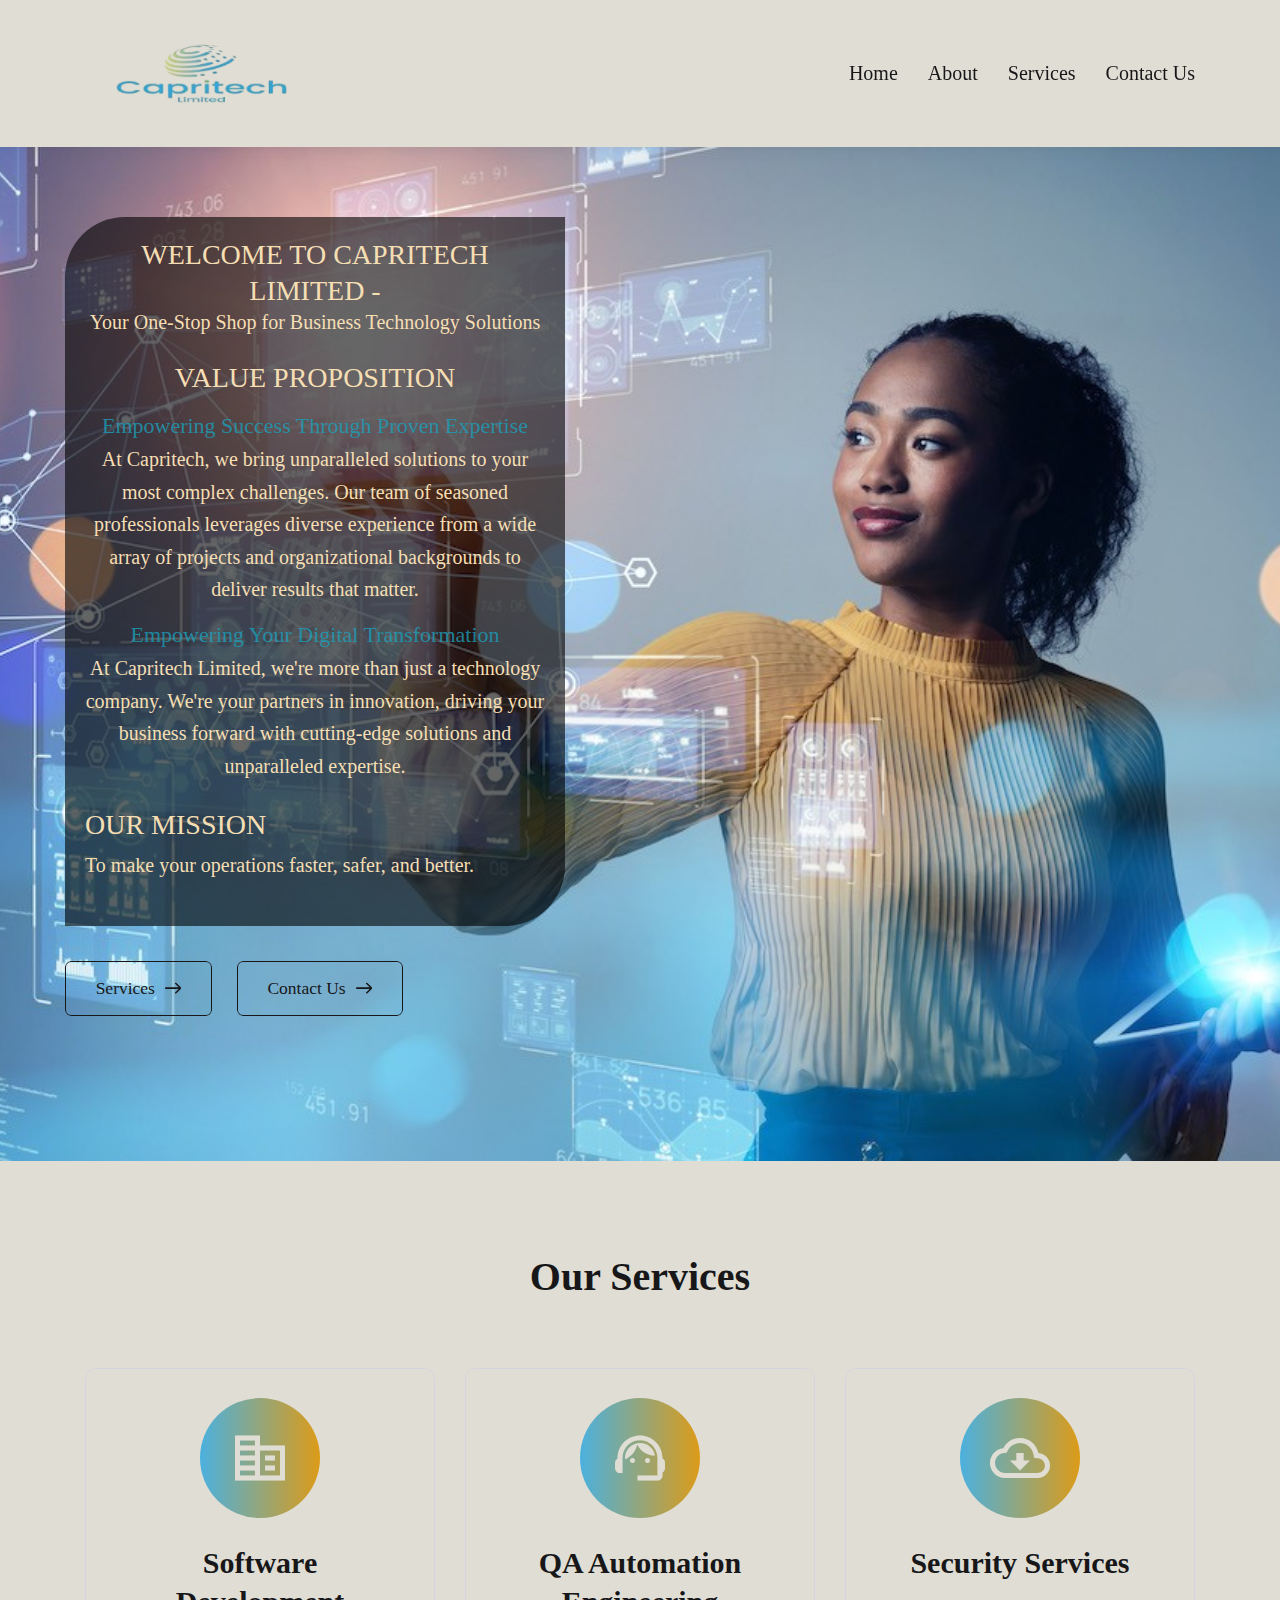
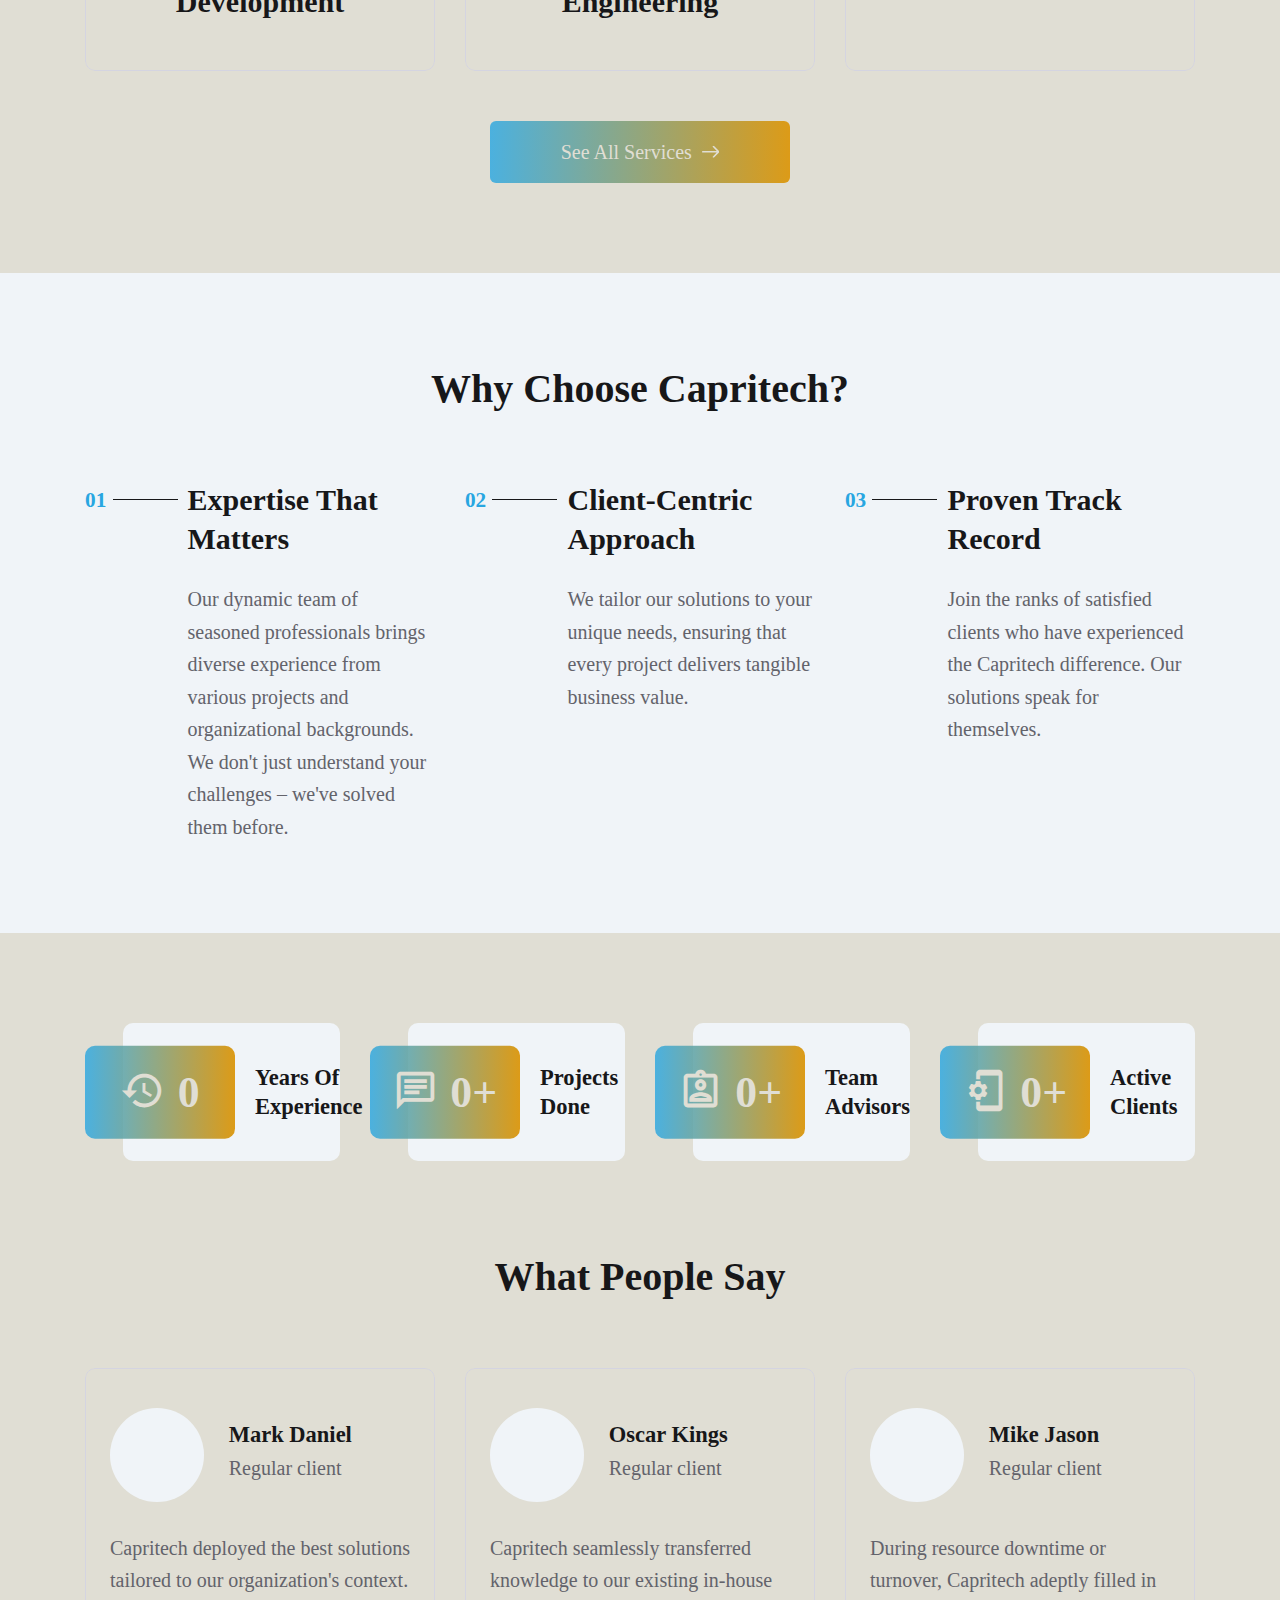
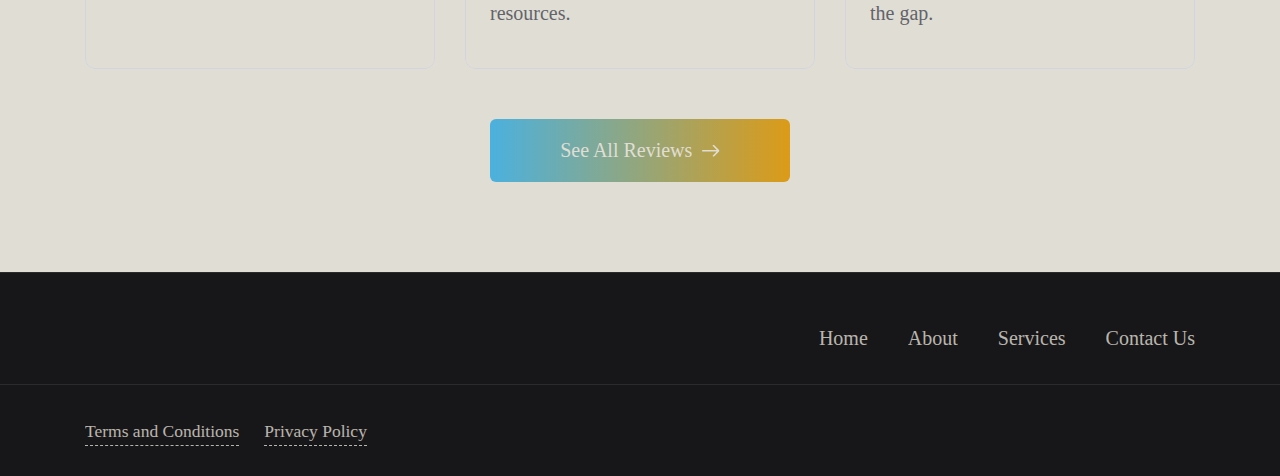
==== commit cda3962b: "new change" ====
--- a/index.html
+++ b/index.html
@@ -267,23 +267,6 @@
 			</section>
 
 
-
-
-
-
-
-
-
-
-
-
-
-
-
-
-
-
-
 			<section class="section section-without-padding-bottom">
 				<div class="container">
 					<div class="row items spincrement-container">
@@ -362,13 +345,12 @@
 										<!-- <img data-src="assets/img/auth-img-1.jpg" class="img-cover lazy" src="[data-uri]" alt=""> -->
 									</div>
 									<div class="reviews-item-info">
-										<h4 class="reviews-item-name item-heading">John Doe</h4>
+										<h4 class="reviews-item-name item-heading">Mark Daniel</h4>
 										<div class="reviews-item-position">Regular client</div>
 									</div>
 								</div>
 								<div class="reviews-item-text">
-									<p>Lorem ipsum dolor sit amet consectetur adipisicing elit. Cupiditate illo
-										quisquam, eos aperiam commodi excepturi.</p>
+									<p>Capritech deployed the best solutions tailored to our organization's context.</p>
 								</div>
 							</div>
 						</div>
@@ -379,14 +361,12 @@
 										<!-- <img data-src="assets/img/auth-img-2.jpg" class="img-cover lazy" src="[data-uri]" alt=""> -->
 									</div>
 									<div class="reviews-item-info">
-										<h4 class="reviews-item-name item-heading">John Doe</h4>
+										<h4 class="reviews-item-name item-heading"> Oscar Kings</h4>
 										<div class="reviews-item-position">Regular client</div>
 									</div>
 								</div>
 								<div class="reviews-item-text">
-									<p>Lorem ipsum dolor sit, amet consectetur adipisicing elit. Suscipit consequuntur
-										sequi eos beatae deleniti culpa cupiditate rerum. Similique, blanditiis rem
-										perspiciatis fugiat voluptatem quas officiis ducimus reprehenderit.</p>
+									<p>Capritech seamlessly transferred knowledge to our existing in-house resources.</p>
 								</div>
 							</div>
 						</div>
@@ -397,14 +377,12 @@
 										<!-- <img data-src="assets/img/auth-img-3.jpg" class="img-cover lazy" src="[data-uri]" alt=""> -->
 									</div>
 									<div class="reviews-item-info">
-										<h4 class="reviews-item-name item-heading">John Doe</h4>
+										<h4 class="reviews-item-name item-heading">Mike Jason</h4>
 										<div class="reviews-item-position">Regular client</div>
 									</div>
 								</div>
 								<div class="reviews-item-text">
-									<p>We sincerely hope that each and every user entering our website will find
-										exactly. With advanced features of activating account and new login widgets, you
-										will definitely have a great experience of using our web page.</p>
+									<p>During resource downtime or turnover, Capritech adeptly filled in the gap.</p>
 								</div>
 							</div>
 						</div>
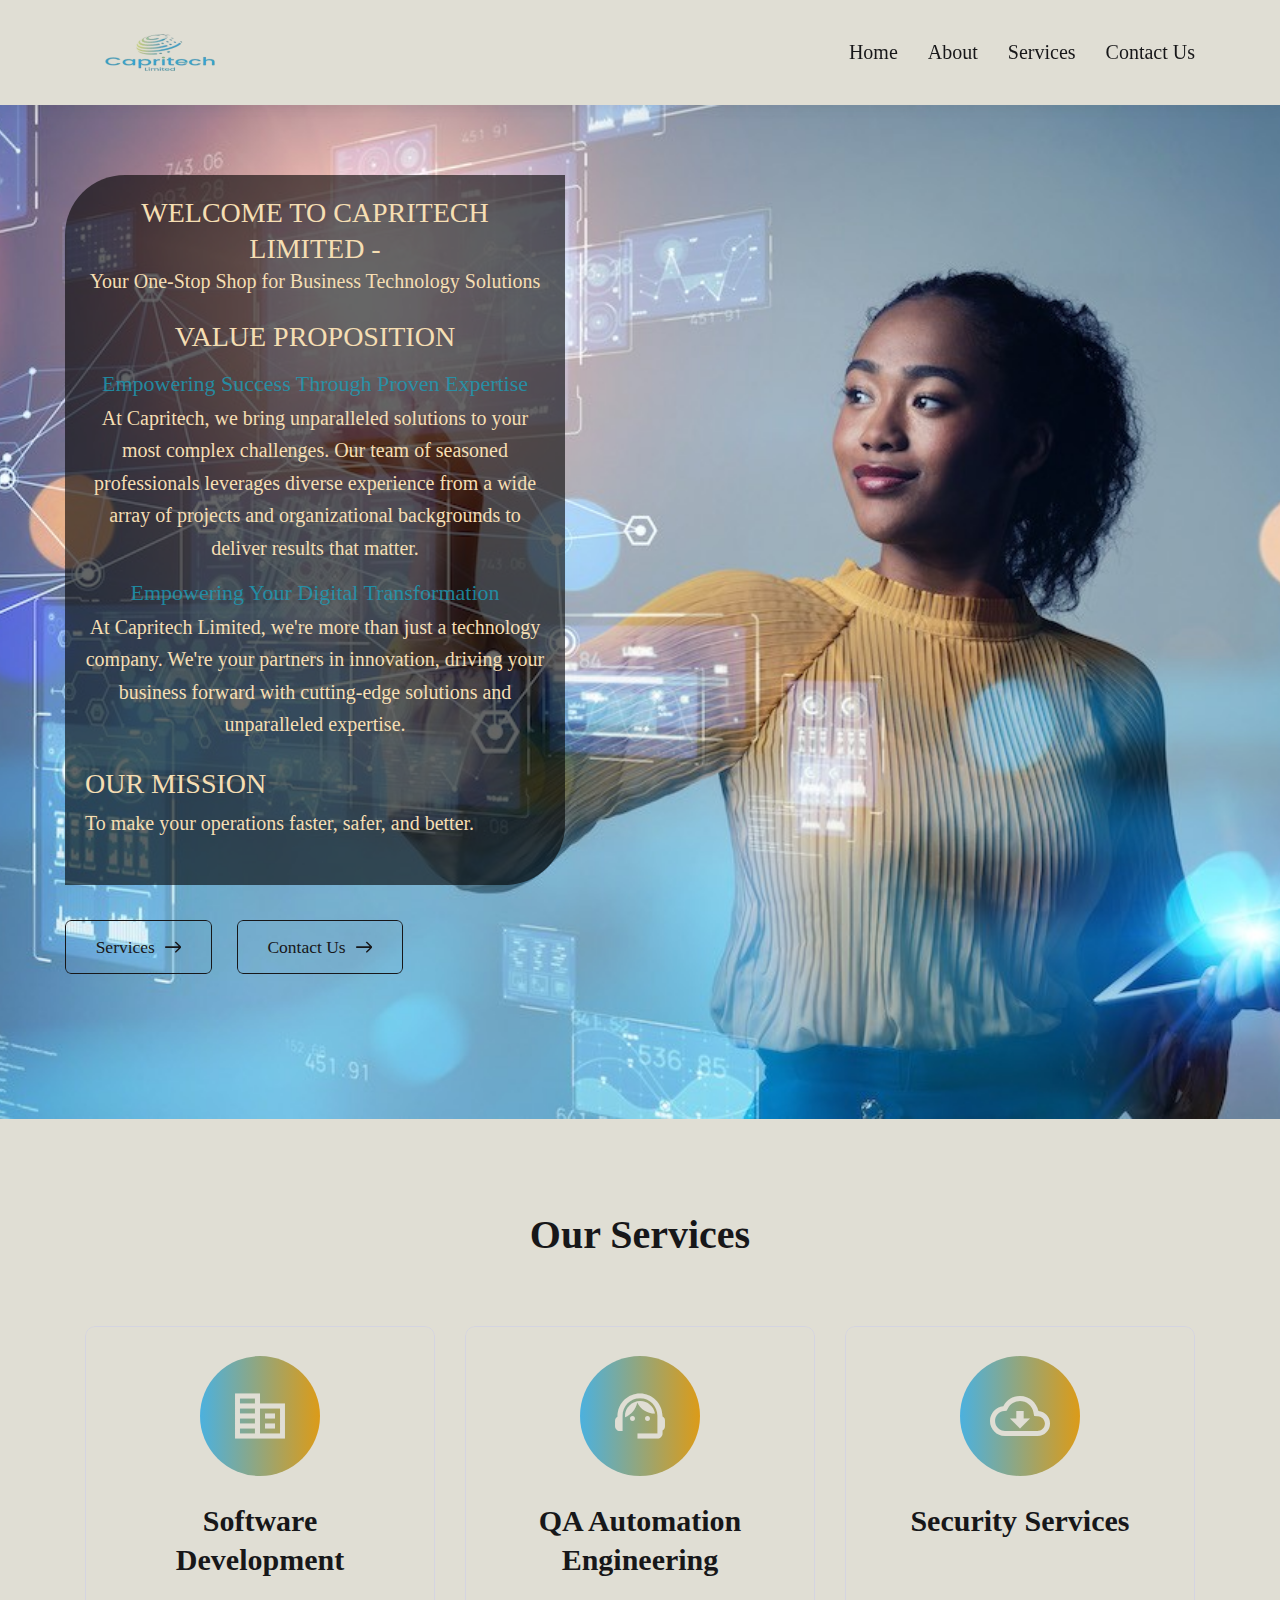
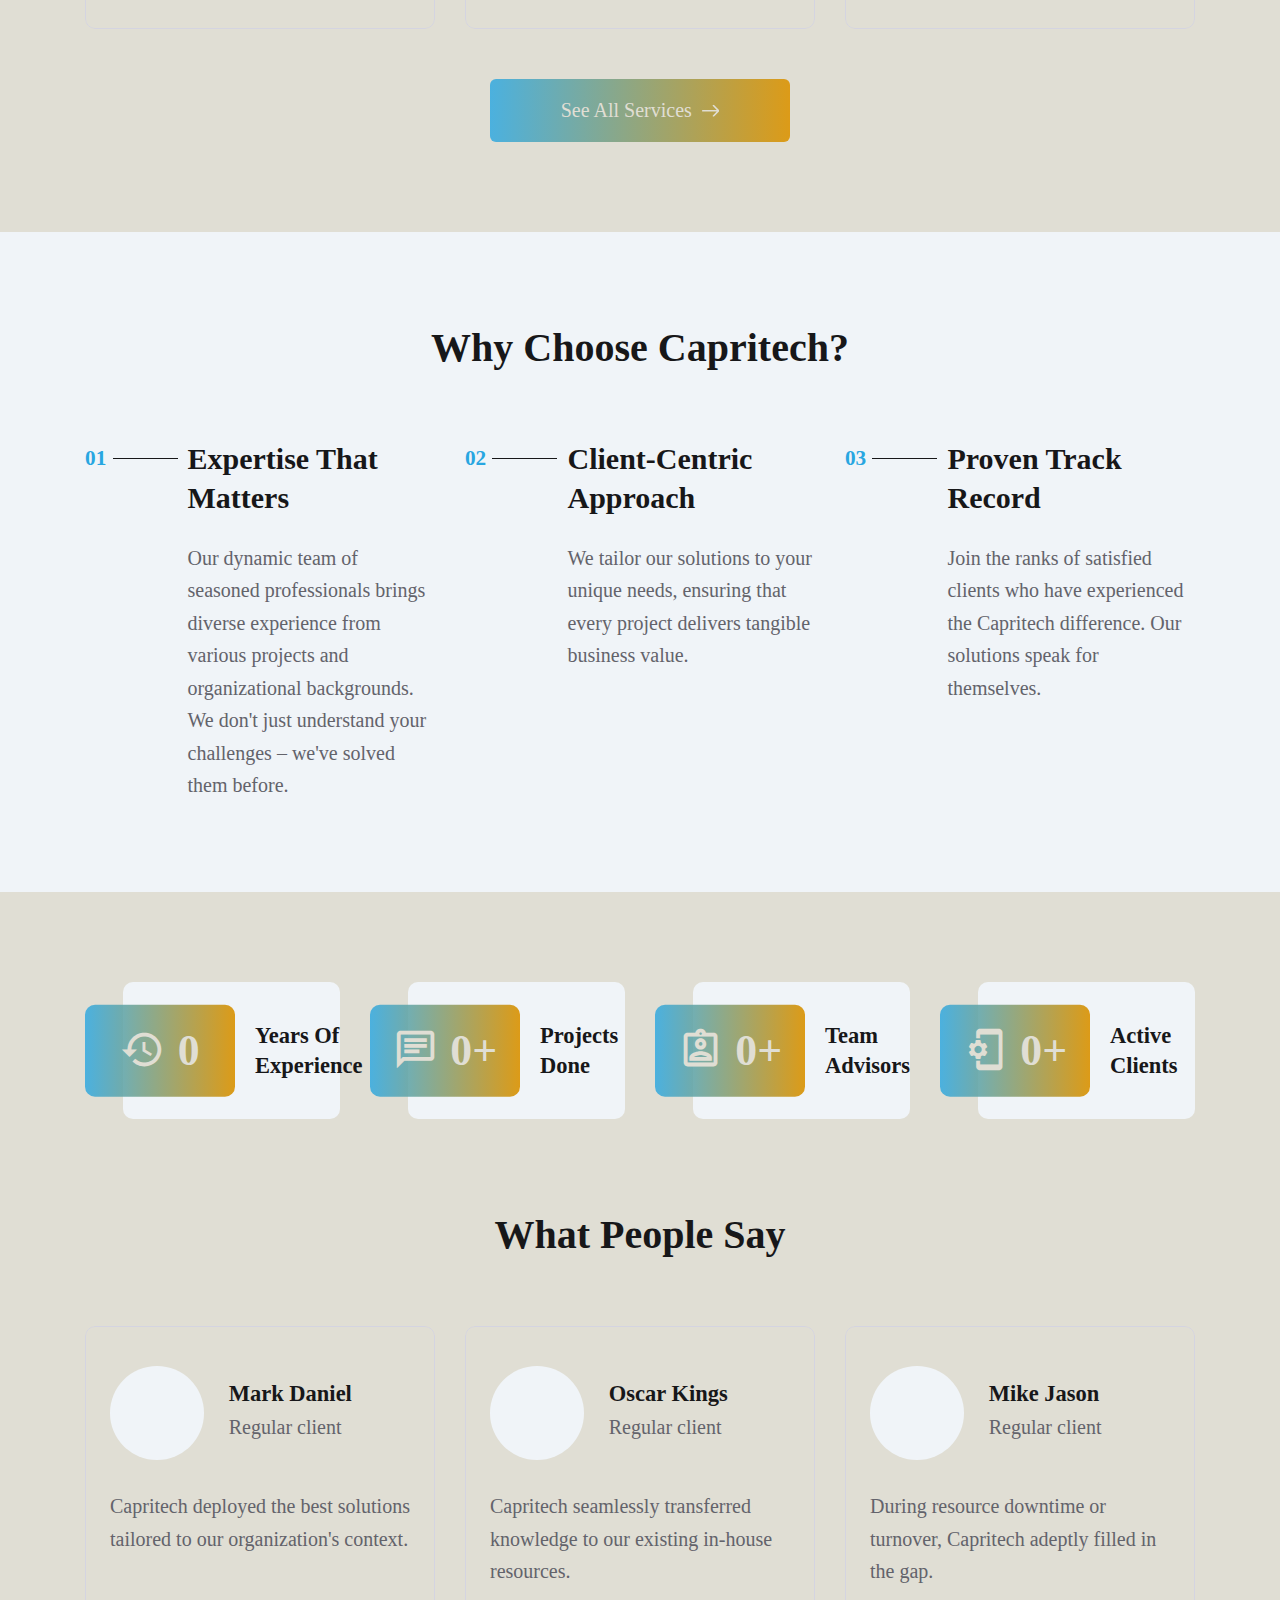
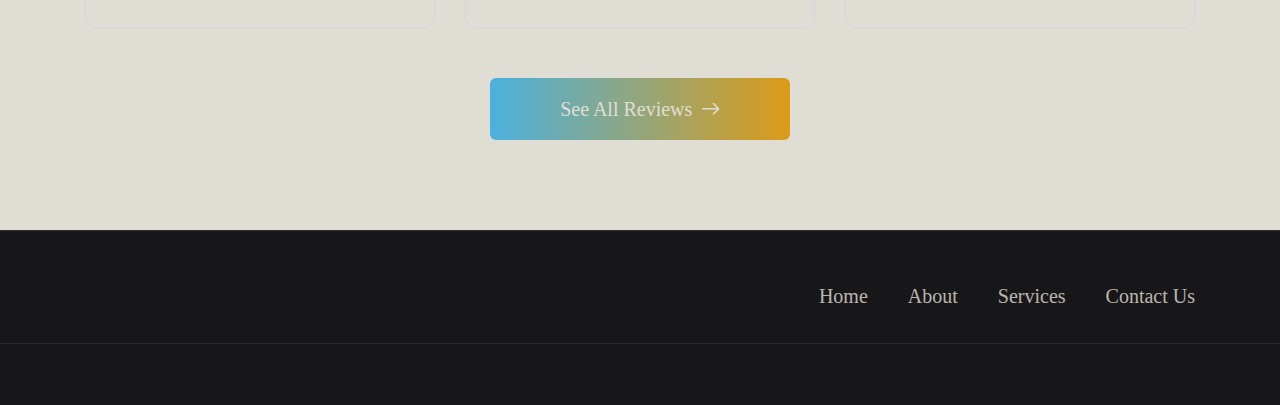
==== commit 8a7c11db: "new change" ====
--- a/index.html
+++ b/index.html
@@ -52,7 +52,8 @@
 						<div class="row flex-nowrap align-items-center justify-content-between">
 							<div class="col-auto header-fixed-col logo-wrapper">
 								<a href="index.html" class="logo" title="PathSoft">
-									<img src="assets/img/capritech-logo-main.png" style="" alt="Zenith_Logo">
+									<img src="assets/img/capritech-logo-main.png" id="desktop" style="width: 150px;" alt="Zenith_Logo">
+									<img src="assets/img/capritech/logo2.png" id="mobile" style="width: 150px;" alt="Zenith_Logo">
 								</a>
 							</div>
 							<div class="col-auto col-xl col-static header-fixed-col d-none d-xl-block">
@@ -399,74 +400,8 @@
 					</div>
 				</div>
 			</section>
-			<!-- 
-			<div class="container">
-					<div class="row items">
-						<header class="col-12">
-							<div class="section-heading heading-center">
-								<div class="section-subheading">More info about</div>
-								<h2>Latest News</h2>
-							</div> 
-						</header>
-						<div class="col-lg-4 col-md-6 col-12 item">
-							<article class="news-item item-style">
-								<a href="news-post.html" class="news-item-img el">
-									<img data-src="assets/img/news-img-1.jpg" class="lazy" src="[data-uri]" alt="">
-								</a>
-								<div class="news-item-info">
-									<div class="news-item-date">07/01/2021</div>
-									<h3 class="news-item-heading item-heading">
-										<a href="news-post.html" title="Benefits Of Async/Await">Benefits Of Async/Await</a>
-									</h3>
-									<div class="news-item-desc">
-										<p>Asynchronous functions are a good and bad thing in JavaScript.</p>
-									</div>
-								</div>
-							</article>
-						</div>
-						<div class="col-lg-4 col-md-6 col-12 item">
-							<article class="news-item item-style">
-								<a href="news-post.html" class="news-item-img el">
-									<img data-src="assets/img/news-img-2.jpg" class="lazy" src="[data-uri]" alt="">
-								</a>
-								<div class="news-item-info">
-									<div class="news-item-date">05/01/2021</div>
-									<h3 class="news-item-heading item-heading">
-										<a href="news-post.html" title="Key Considerations Of IPaaS">Key Considerations Of IPaaS</a>
-									</h3>
-									<div class="news-item-desc">
-										<p>Digital transformation requires cloud appropriate adoption</p>
-									</div>
-								</div>
-							</article>
-						</div>
-						<div class="col-lg-4 col-md-6 col-12 item">
-							<article class="news-item item-style">
-								<a href="news-post.html" class="news-item-img el">
-									<img data-src="assets/img/news-img-3.jpg" class="lazy" src="[data-uri]" alt="">
-								</a>
-								<div class="news-item-info">
-									<div class="news-item-date">01/01/2021</div>
-									<h3 class="news-item-heading item-heading">
-										<a href="news-post.html" title="Hibernate Query Language">Hibernate Query Language</a>
-									</h3>
-									<div class="news-item-desc">
-										<p>In this tutorial, we will discuss the Hibernate Query Language. </p>
-									</div>
-								</div>
-							</article>
-						</div>
-						<footer class="section-footer col-12 item section-footer-animate">
-							<div class="btn-group align-items-center justify-content-center">
-								<a href="news.html" class="btn btn-with-icon btn-w240 ripple">
-									<span>See All News</span>
-									<svg class="btn-icon-right" viewBox="0 0 13 9" width="13" height="9"><use xlink:href="assets/img/sprite.svg#arrow-right"></use></svg>
-								</a>
-							</div>
-						</footer>
-					</div>
-				</div> -->
-			</section>
+
+			
 			<!-- Begin footer -->
 			<footer class="footer footer-minimal">
 				<div class="footer-main">
@@ -502,19 +437,7 @@
 				</div>
 				<div class="footer-bottom">
 					<div class="container">
-						<div class="row justify-content-between items">
-							<div class="col-md-auto col-12 item">
-								<nav class="footer-links">
-									<ul>
-										<li><a href="terms-and-conditions.html">Terms and Conditions</a></li>
-										<li><a href="privacy-policy.html">Privacy Policy</a></li>
-									</ul>
-								</nav>
-							</div>
-							<div class="col-md-auto col-12 item">
-								<!-- <div class="copyright">© 2022 psFree. All rights reserved.</div> -->
-							</div>
-						</div>
+			
 					</div>
 				</div>
 			</footer><!-- End footer -->
--- a/assets/css/style.css
+++ b/assets/css/style.css
@@ -2831,8 +2831,16 @@
   text-decoration: none;
 }
 
+.logo #mobile {
+  display: none;
+}
+
+.logo #desktop {
+  display: block;
+}
+
+
 .logo img {
-  display: block;
   width: 100%;
   height: 100%;
   max-height: var(--logo-max-height);
@@ -3556,9 +3564,19 @@
     padding: 0.625rem 0 0.625rem 0.25rem;
   }
 
+  .logo #mobile {
+    display: block;
+  }
+  
+  .logo #desktop {
+    display: none;
+  }
+
   .logo img {
-    max-height: 2.25rem;
-  }
+    max-height: 4.25rem;
+  }
+
+
 
   .section-heading {
     margin-bottom: 3rem;
